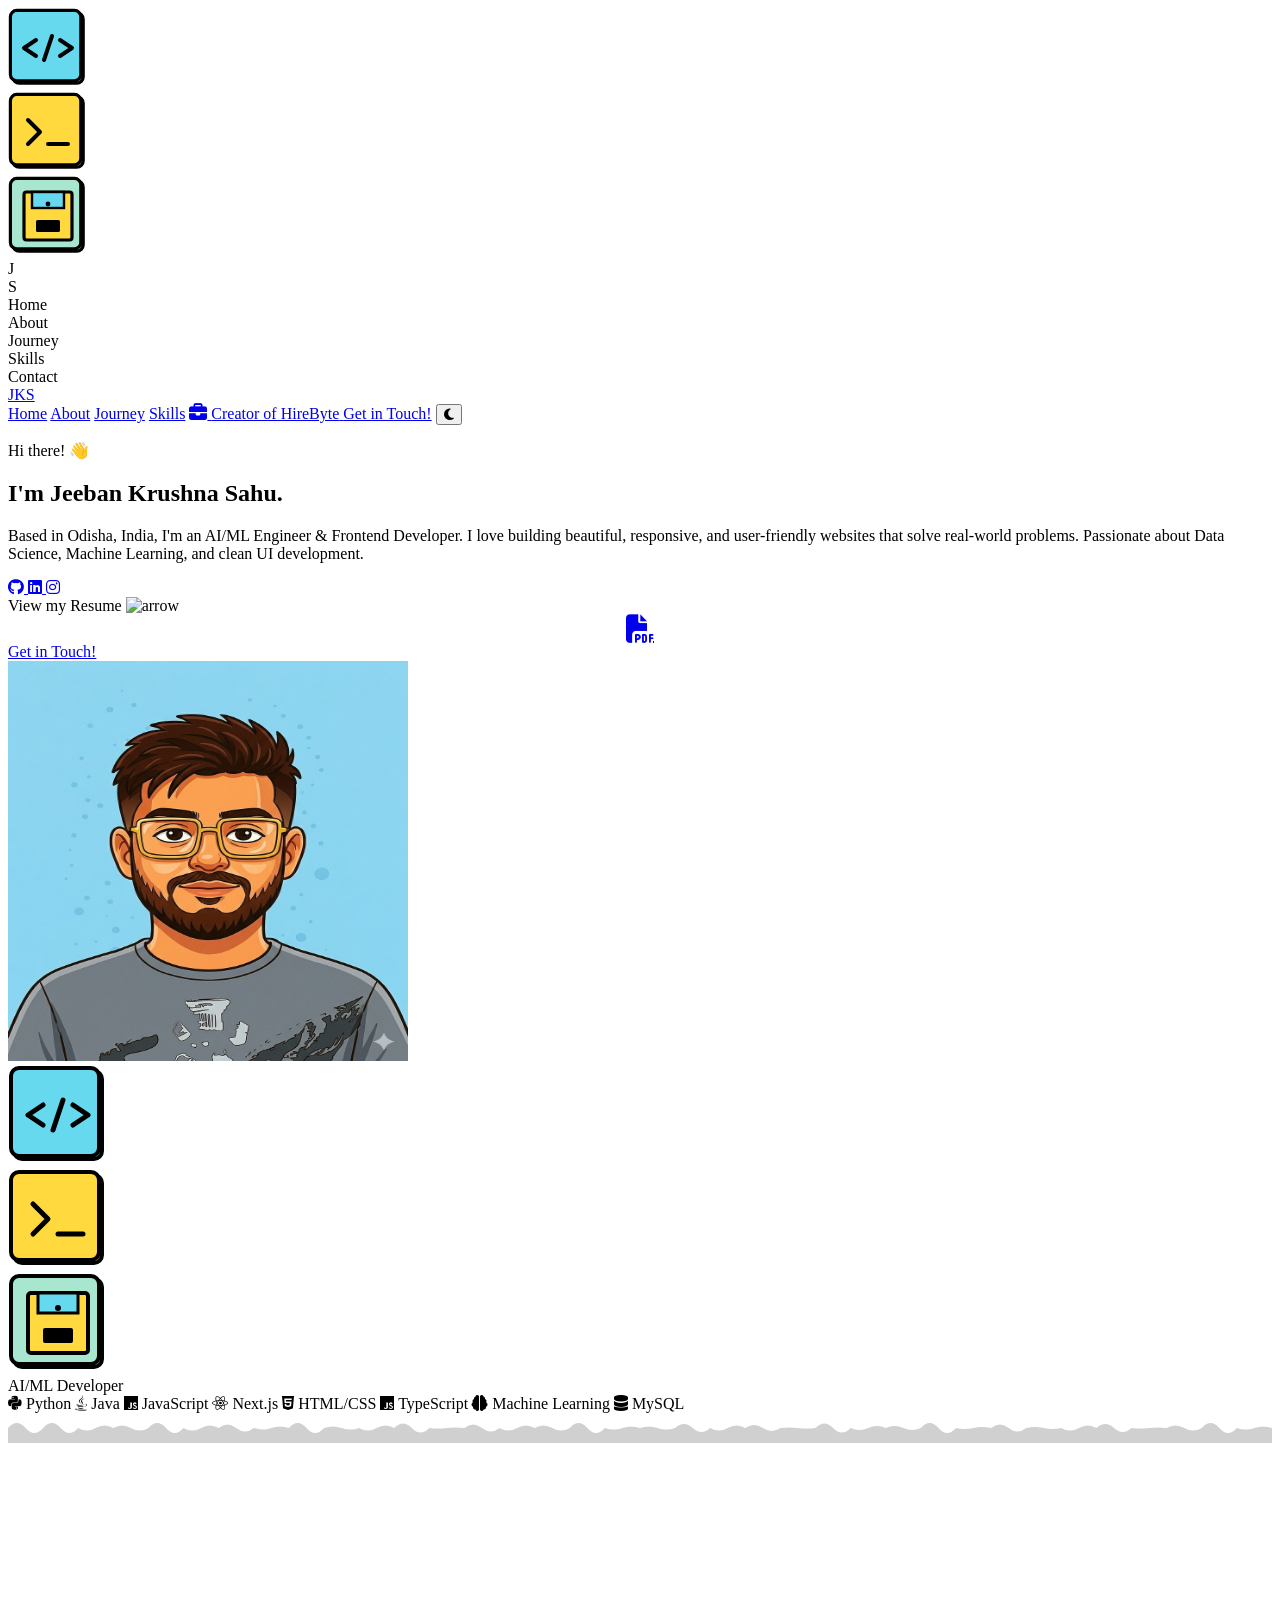
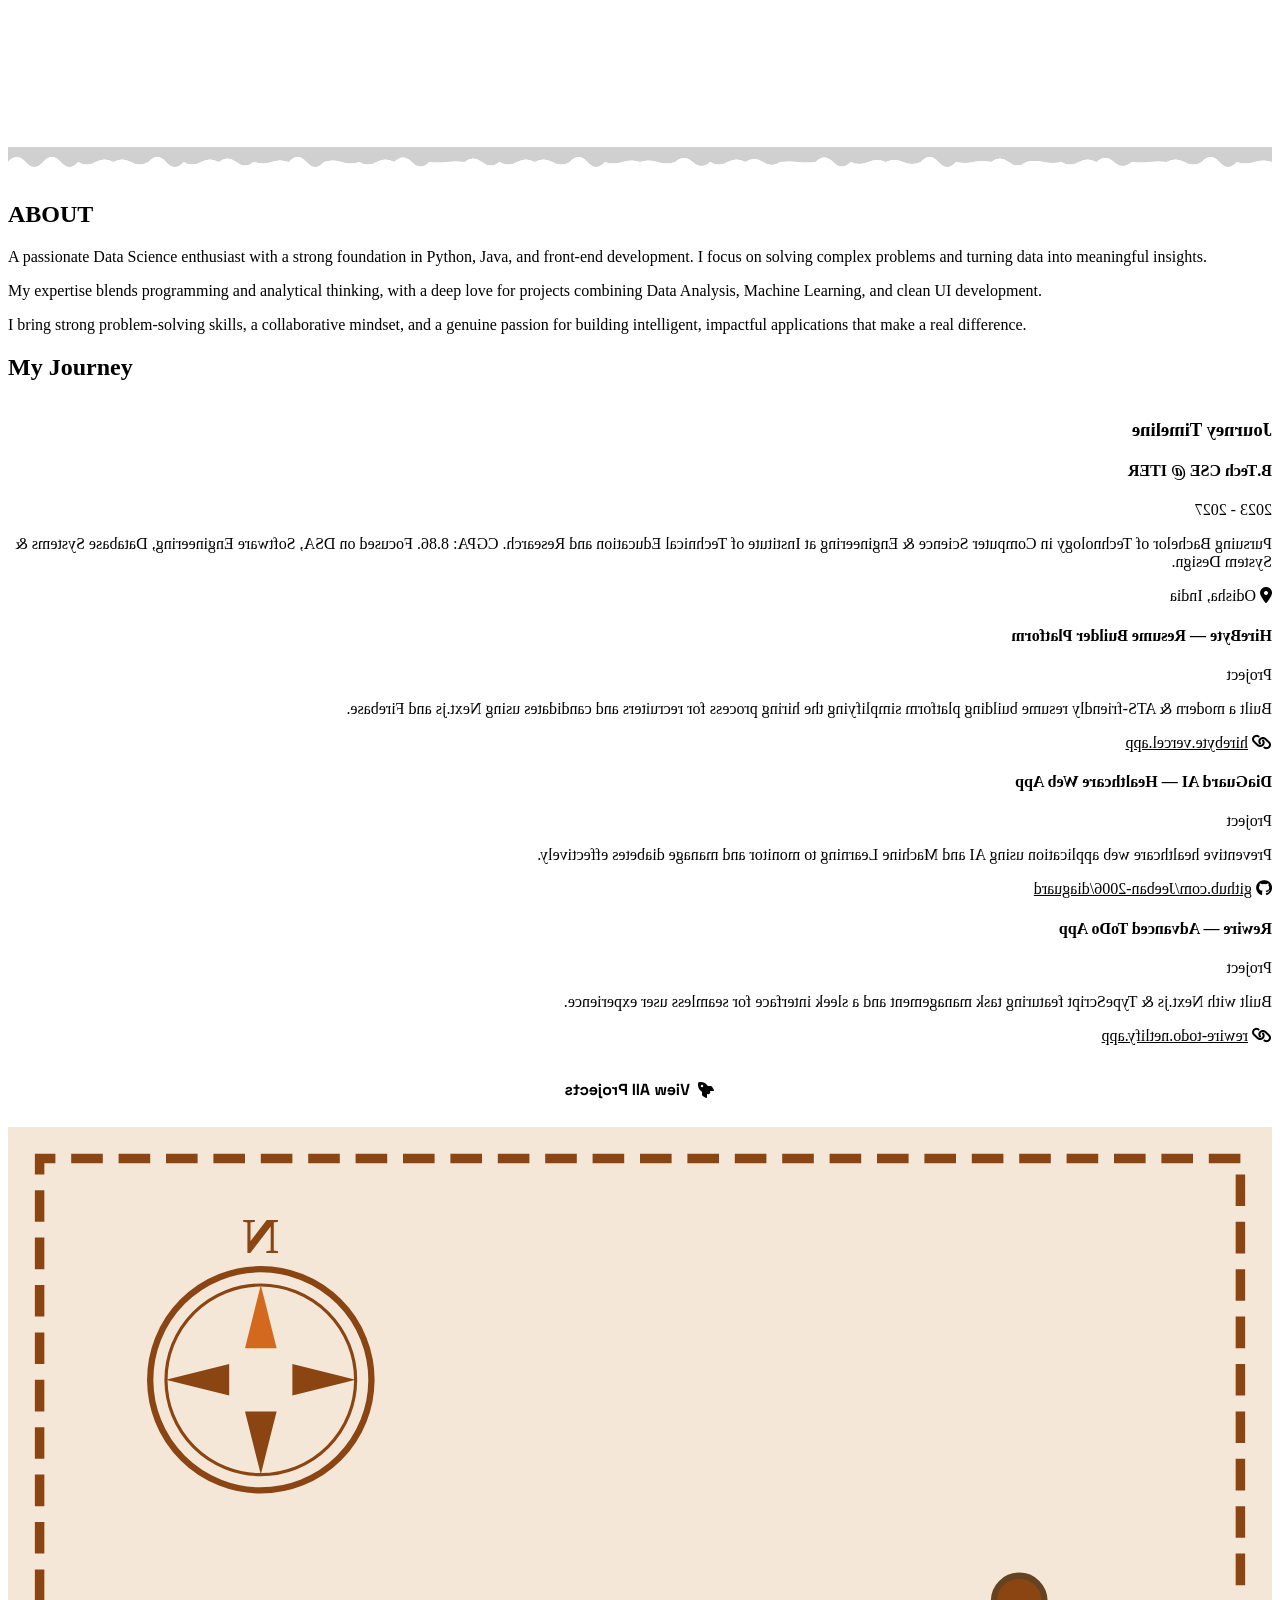
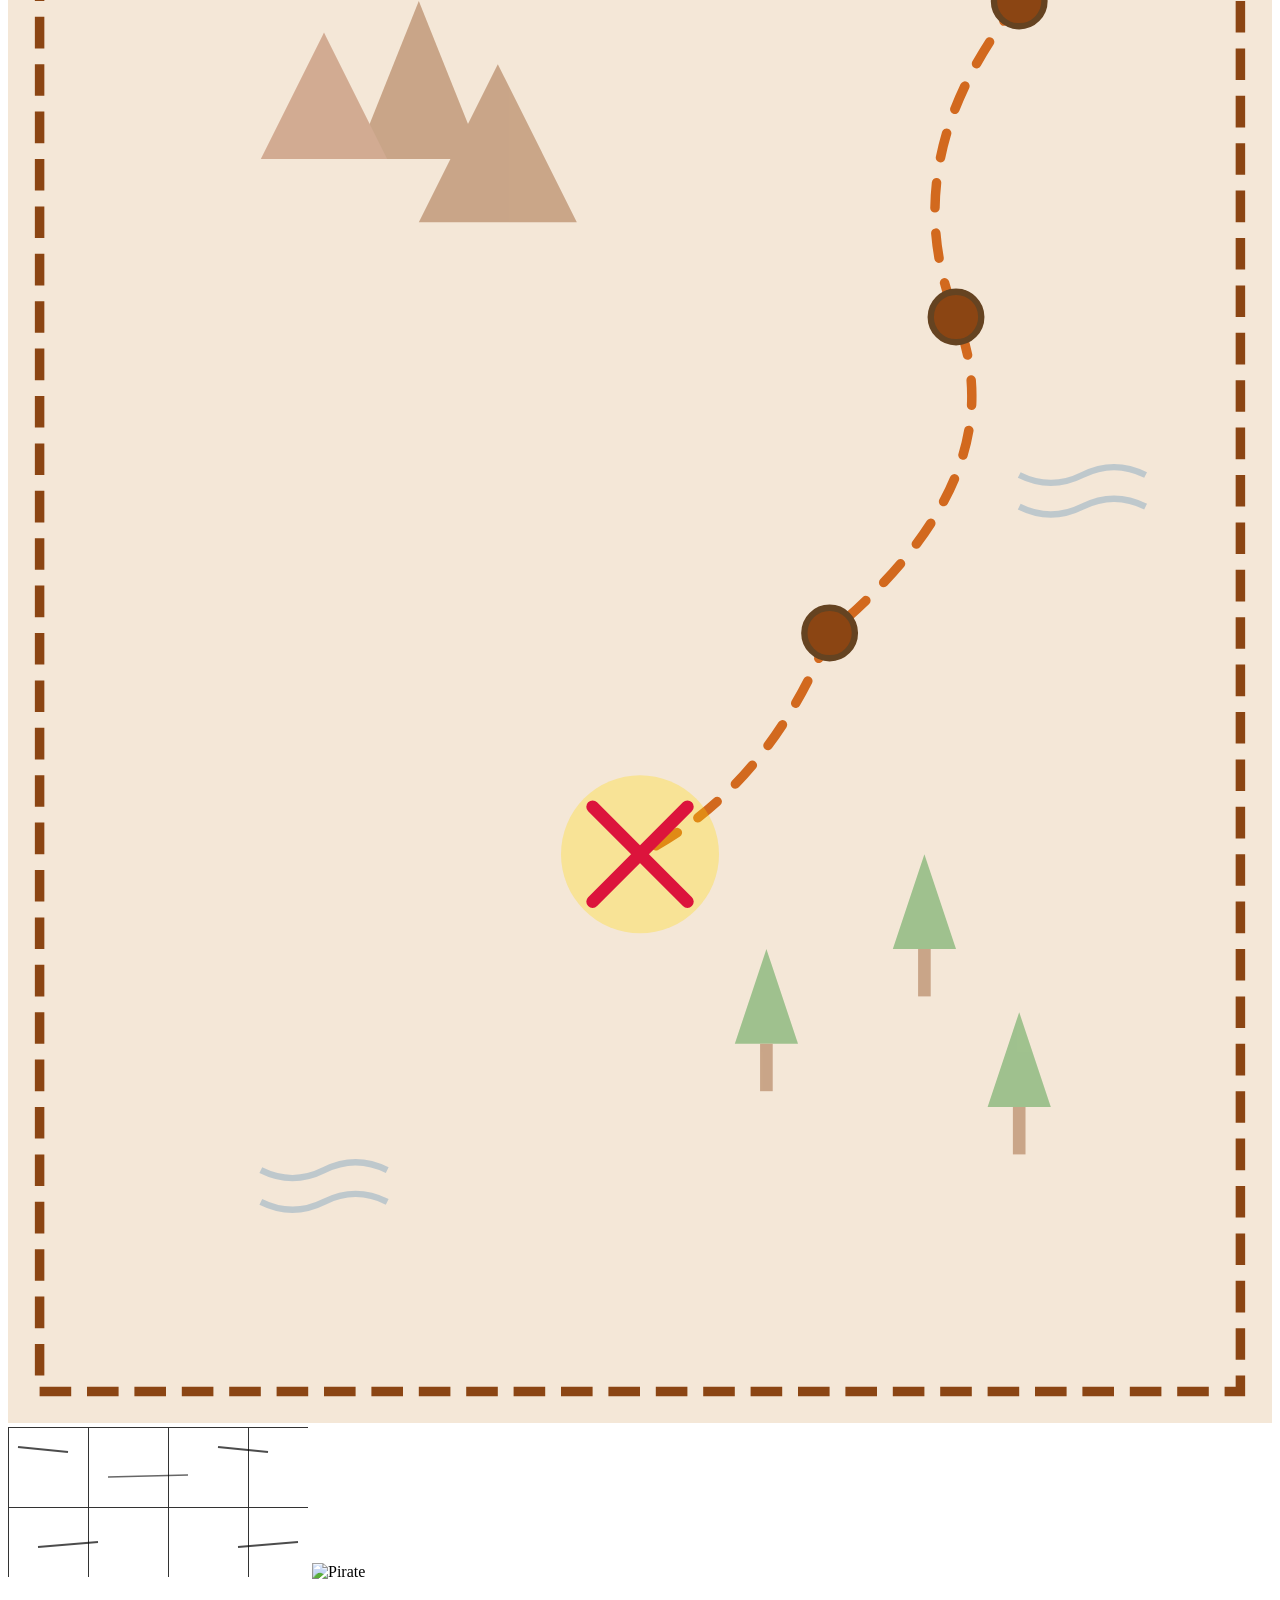
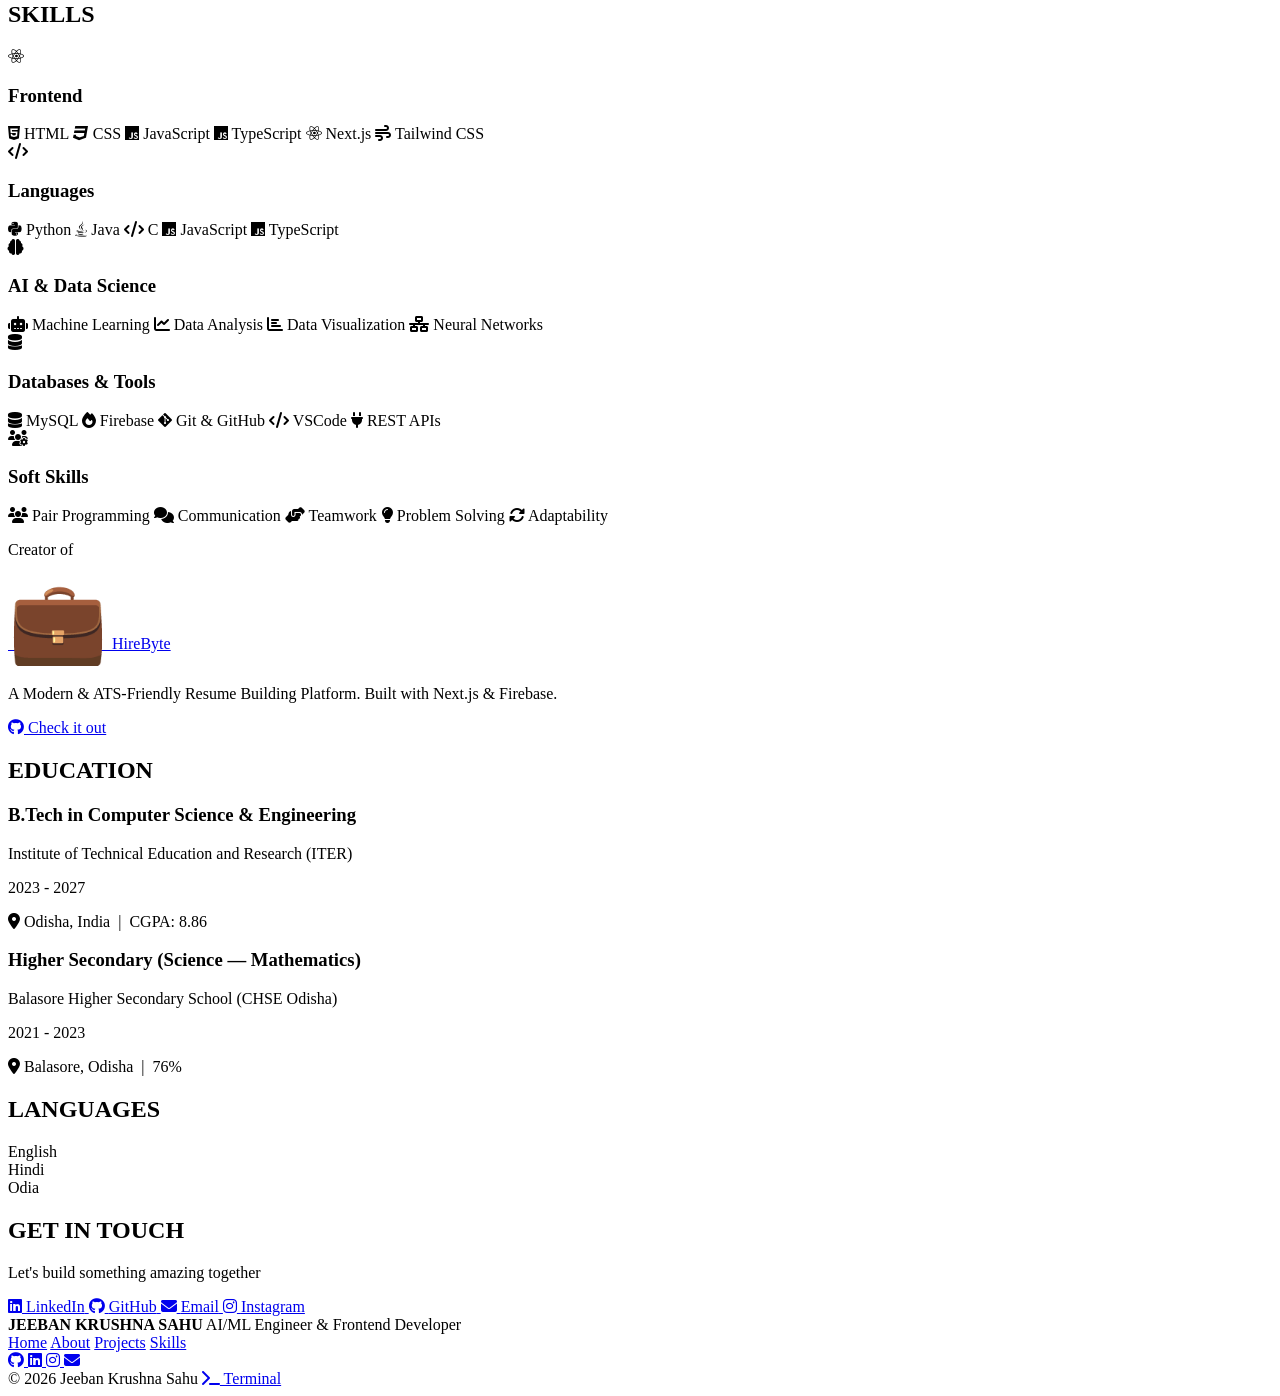
==== index.html @ 5cf39b63 "Update URLs to custom domain and create production-ready README" ====
<!DOCTYPE html>
<html lang="en">

<head>
    <meta charset="UTF-8">
    <meta name="viewport" content="width=device-width, initial-scale=1.0">

    <!-- Primary Meta Tags -->
    <title>Jeeban Krushna Sahu | AI/ML Engineer | Frontend Developer</title>
    <meta name="title" content="Jeeban Krushna Sahu | AI/ML Engineer | Frontend Developer">
    <meta name="description"
        content="Passionate AI/ML Engineer and Frontend Developer. Data Science enthusiast with expertise in Python, Java, Next.js, and Machine Learning. Building beautiful web apps and intelligent systems.">
    <meta name="keywords"
        content="Jeeban Krushna Sahu, AI Engineer, ML Engineer, Frontend Developer, Data Science, Python, Java, Next.js, Machine Learning, Web Developer, React, TypeScript">
    <meta name="author" content="Jeeban Krushna Sahu">
    <meta name="robots" content="index, follow">
    <meta name="language" content="English">

    <!-- Geo Tags -->
    <meta name="geo.region" content="IN-OD">
    <meta name="geo.placename" content="Odisha, India">
    <meta name="geo.position" content="20.9517;85.0985">

    <!-- Open Graph / Facebook -->
    <meta property="og:type" content="website">
    <meta property="og:url" content="https://jeebankrushnasahu.me">
    <meta property="og:site_name" content="Jeeban Krushna Sahu">
    <meta property="og:title" content="Jeeban Krushna Sahu | AI/ML Engineer">
    <meta property="og:description"
        content="Passionate AI/ML Engineer and Frontend Developer building beautiful web apps and intelligent systems.">
    <meta property="og:image" content="https://jeebankrushnasahu.me/image/social-cover.png">
    <meta property="og:image:width" content="1200">
    <meta property="og:image:height" content="630">
    <meta property="og:image:alt" content="Jeeban Krushna Sahu - AI/ML Engineer">
    <meta property="og:locale" content="en_US">

    <!-- Twitter -->
    <meta property="twitter:card" content="summary_large_image">
    <meta property="twitter:url" content="https://jeebankrushnasahu.me">
    <meta property="twitter:title" content="Jeeban Krushna Sahu | AI/ML Engineer">
    <meta property="twitter:description"
        content="Passionate AI/ML Engineer and Frontend Developer building beautiful web apps and intelligent systems.">
    <meta property="twitter:image" content="https://jeebankrushnasahu.me/image/social-cover.png">
    <meta property="twitter:image:alt" content="Jeeban Krushna Sahu - AI/ML Engineer">

    <!-- Canonical URL -->
    <link rel="canonical" href="https://jeebankrushnasahu.me">

    <!-- Favicon -->
    <link rel="icon" type="image/svg+xml" href="favicon.svg">

    <!-- Preconnect to external domains -->
    <link rel="preconnect" href="https://fonts.googleapis.com">
    <link rel="preconnect" href="https://fonts.gstatic.com" crossorigin>
    <link rel="preconnect" href="https://cdnjs.cloudflare.com">

    <!-- Preload critical resources -->
    <link rel="preload" href="neo-styles.css" as="style">
    <link rel="preload"
        href="https://fonts.googleapis.com/css2?family=Space+Grotesk:wght@400;600;700&family=Space+Mono:wght@400;700&family=Caveat:wght@400;700&display=swap"
        as="style">

    <!-- Stylesheets -->
    <link rel="stylesheet" href="neo-styles.css">
    <link rel="stylesheet" href="https://cdnjs.cloudflare.com/ajax/libs/font-awesome/6.4.0/css/all.min.css"
        media="print" onload="this.media='all'">
    <noscript>
        <link rel="stylesheet" href="https://cdnjs.cloudflare.com/ajax/libs/font-awesome/6.4.0/css/all.min.css">
    </noscript>
    <link
        href="https://fonts.googleapis.com/css2?family=Space+Grotesk:wght@400;600;700&family=Space+Mono:wght@400;700&family=Caveat:wght@400;700&display=swap"
        rel="stylesheet">
    <link rel="stylesheet" href="https://unpkg.com/leaflet@1.9.4/dist/leaflet.css">

    <!-- External JavaScript -->
    <script src="https://unpkg.com/leaflet@1.9.4/dist/leaflet.js"></script>

    <!-- Structured Data / JSON-LD -->
    <script type="application/ld+json">
    {
      "@context": "https://schema.org",
      "@type": "Person",
      "name": "Jeeban Krushna Sahu",
      "url": "https://jeebankrushnasahu.me",
      "jobTitle": "AI/ML Engineer & Frontend Developer",
      "alumniOf": {
        "@type": "EducationalOrganization",
        "name": "Institute of Technical Education and Research"
      },
      "address": {
        "@type": "PostalAddress",
        "addressLocality": "Odisha",
        "addressCountry": "India"
      },
      "email": "jeebankrushnasahu1@gmail.com",
      "knowsAbout": ["AI", "Machine Learning", "Data Science", "Python", "Java", "Next.js", "TypeScript", "Frontend Development", "Web Development"],
      "sameAs": [
        "https://github.com/Jeeban-2006",
        "https://linkedin.com/in/jeeban-krushna-sahu-004228301",
        "https://www.instagram.com/jenext.exe"
      ]
    }
    </script>
</head>

<body>
    <!-- Loading Screen -->
    <div class="loader-overlay">
        <div class="loader-shapes">
            <div class="loader-shape-svg loader-shape-1">
                <svg width="80" height="80" viewBox="0 0 100 100" fill="none" xmlns="http://www.w3.org/2000/svg">
                    <rect x="6" y="6" width="88" height="88" rx="8" fill="#66d9ef" stroke="#000" stroke-width="4" />
                    <rect x="3" y="3" width="88" height="88" rx="8" fill="#66d9ef" stroke="#000" stroke-width="4" />
                    <path d="M35 40 L20 50 L35 60" stroke="#000" stroke-width="5" stroke-linecap="round"
                        stroke-linejoin="round" />
                    <path d="M65 40 L80 50 L65 60" stroke="#000" stroke-width="5" stroke-linecap="round"
                        stroke-linejoin="round" />
                    <line x1="55" y1="35" x2="45" y2="65" stroke="#000" stroke-width="5" stroke-linecap="round" />
                </svg>
            </div>
            <div class="loader-shape-svg loader-shape-2">
                <svg width="80" height="80" viewBox="0 0 100 100" fill="none" xmlns="http://www.w3.org/2000/svg">
                    <rect x="6" y="6" width="88" height="88" rx="8" fill="#ffd93d" stroke="#000" stroke-width="4" />
                    <rect x="3" y="3" width="88" height="88" rx="8" fill="#ffd93d" stroke="#000" stroke-width="4" />
                    <path d="M25 35 L40 50 L25 65" stroke="#000" stroke-width="5" stroke-linecap="round"
                        stroke-linejoin="round" />
                    <line x1="50" y1="65" x2="75" y2="65" stroke="#000" stroke-width="5" stroke-linecap="round" />
                </svg>
            </div>
            <div class="loader-shape-svg loader-shape-3">
                <svg width="80" height="80" viewBox="0 0 100 100" fill="none" xmlns="http://www.w3.org/2000/svg">
                    <rect x="6" y="6" width="88" height="88" rx="8" fill="#a8e6cf" stroke="#000" stroke-width="4" />
                    <rect x="3" y="3" width="88" height="88" rx="8" fill="#a8e6cf" stroke="#000" stroke-width="4" />
                    <rect x="20" y="20" width="60" height="60" rx="3" fill="#ffd93d" stroke="#000" stroke-width="4" />
                    <rect x="30" y="20" width="40" height="20" fill="#66d9ef" stroke="#000" stroke-width="3" />
                    <rect x="35" y="55" width="30" height="15" rx="2" fill="#000" />
                    <circle cx="50" cy="35" r="3" fill="#000" />
                </svg>
            </div>
        </div>
        <div class="loader-wrapper">
            <div class="loader-letter">J</div>
            <div class="loader-letter">S</div>
        </div>
        <div class="loader-progress-bar">
            <div class="loader-progress-fill"></div>
        </div>
    </div>

    <div class="page-wrapper">
        <div class="progress-bar-container">
            <div class="progress-bar-fill"></div>
            <div class="progress-checkpoints">
                <div class="checkpoint" data-section="hero">
                    <div class="checkpoint-dot"></div>
                    <span class="checkpoint-label">Home</span>
                </div>
                <div class="checkpoint" data-section="about">
                    <div class="checkpoint-dot"></div>
                    <span class="checkpoint-label">About</span>
                </div>
                <div class="checkpoint" data-section="experience">
                    <div class="checkpoint-dot"></div>
                    <span class="checkpoint-label">Journey</span>
                </div>
                <div class="checkpoint" data-section="skills">
                    <div class="checkpoint-dot"></div>
                    <span class="checkpoint-label">Skills</span>
                </div>
                <div class="checkpoint" data-section="contact">
                    <div class="checkpoint-dot"></div>
                    <span class="checkpoint-label">Contact</span>
                </div>
            </div>
        </div>
        <nav class="navbar">
            <div class="nav-content">
                <a href="#" class="nav-brand">JKS</a>
                <div class="nav-right">
                    <a href="#hero" class="nav-link">Home</a>
                    <a href="#about" class="nav-link">About</a>
                    <a href="#experience" class="nav-link">Journey</a>
                    <a href="#skills" class="nav-link">Skills</a>
                    <a href="https://hirebyte.vercel.app/" target="_blank" class="nav-lazyfire"
                        title="HireByte - My Project">
                        <i class="fas fa-briefcase" style="font-size:18px"></i>
                        <span class="nav-lazyfire-text">Creator of HireByte</span>
                    </a>
                    <a href="#contact" class="nav-cta">Get in Touch!</a>
                    <button id="theme-toggle" class="theme-toggle-nav" aria-label="Toggle theme">
                        <i class="fas fa-moon"></i>
                    </button>
                </div>
            </div>
        </nav>

        <section class="hero" id="hero">
            <div class="hero-content">
                <div class="hero-left">
                    <p class="hero-greeting" id="hero-greeting">Hi there! 👋</p>
                    <h1 class="hero-name">I'm Jeeban Krushna Sahu.</h1>
                    <p class="hero-description">
                        Based in Odisha, India, I'm an AI/ML Engineer &amp; Frontend Developer. I love building
                        beautiful, responsive, and user-friendly websites that solve real-world problems. Passionate
                        about Data Science, Machine Learning, and clean UI development.
                    </p>
                    <div class="hero-social">
                        <a href="https://github.com/Jeeban-2006" target="_blank" class="social-btn">
                            <i class="fab fa-github"></i>
                        </a>
                        <a href="https://linkedin.com/in/jeeban-krushna-sahu-004228301" target="_blank"
                            class="social-btn">
                            <i class="fab fa-linkedin"></i>
                        </a>
                        <a href="https://www.instagram.com/jenext.exe" target="_blank" class="social-btn">
                            <i class="fab fa-instagram"></i>
                        </a>
                    </div>
                    <div class="hero-cta-container">
                        <div class="coffee-cta-wrapper">
                            <div class="coffee-arrow">
                                <span class="coffee-arrow-text">View my Resume</span>
                                <img src="image/arrow.png" alt="arrow" class="coffee-arrow-img" width="140"
                                    height="140">
                            </div>
                            <a href="resume.pdf" target="_blank" class="btn-coffee"
                                style="font-size:28px;display:flex;align-items:center;justify-content:center;">
                                <i class="fas fa-file-pdf"></i>
                            </a>
                        </div>
                        <a href="#contact" class="btn-cta">Get in Touch!</a>
                    </div>
                </div>
                <div class="hero-right">
                    <div class="hero-image-wrapper">
                        <div class="tape-sticker"></div>
                        <img src="image/Jeeban.png" alt="Jeeban Krushna Sahu" class="hero-photo" width="400"
                            height="400" fetchpriority="high">
                        <div class="deco-code">
                            <svg width="100" height="100" viewBox="0 0 100 100" fill="none"
                                xmlns="http://www.w3.org/2000/svg">
                                <rect x="6" y="6" width="88" height="88" rx="8" fill="#66d9ef" stroke="#000"
                                    stroke-width="4" />
                                <rect x="3" y="3" width="88" height="88" rx="8" fill="#66d9ef" stroke="#000"
                                    stroke-width="4" />
                                <path d="M35 40 L20 50 L35 60" stroke="#000" stroke-width="5" stroke-linecap="round"
                                    stroke-linejoin="round" />
                                <path d="M65 40 L80 50 L65 60" stroke="#000" stroke-width="5" stroke-linecap="round"
                                    stroke-linejoin="round" />
                                <line x1="55" y1="35" x2="45" y2="65" stroke="#000" stroke-width="5"
                                    stroke-linecap="round" />
                            </svg>
                        </div>
                        <div class="deco-terminal">
                            <svg width="100" height="100" viewBox="0 0 100 100" fill="none"
                                xmlns="http://www.w3.org/2000/svg">
                                <rect x="6" y="6" width="88" height="88" rx="8" fill="#ffd93d" stroke="#000"
                                    stroke-width="4" />
                                <rect x="3" y="3" width="88" height="88" rx="8" fill="#ffd93d" stroke="#000"
                                    stroke-width="4" />
                                <path d="M25 35 L40 50 L25 65" stroke="#000" stroke-width="5" stroke-linecap="round"
                                    stroke-linejoin="round" />
                                <line x1="50" y1="65" x2="75" y2="65" stroke="#000" stroke-width="5"
                                    stroke-linecap="round" />
                            </svg>
                        </div>
                        <div class="deco-floppy">
                            <svg width="100" height="100" viewBox="0 0 100 100" fill="none"
                                xmlns="http://www.w3.org/2000/svg">
                                <rect x="6" y="6" width="88" height="88" rx="8" fill="#a8e6cf" stroke="#000"
                                    stroke-width="4" />
                                <rect x="3" y="3" width="88" height="88" rx="8" fill="#a8e6cf" stroke="#000"
                                    stroke-width="4" />
                                <rect x="20" y="20" width="60" height="60" rx="3" fill="#ffd93d" stroke="#000"
                                    stroke-width="4" />
                                <rect x="30" y="20" width="40" height="20" fill="#66d9ef" stroke="#000"
                                    stroke-width="3" />
                                <rect x="35" y="55" width="30" height="15" rx="2" fill="#000" />
                                <circle cx="50" cy="35" r="3" fill="#000" />
                            </svg>
                        </div>
                        <div class="deco-label">AI/ML Developer</div>
                    </div>
                </div>
            </div>
            <div class="tech-badges">
                <span class="tech-badge"><i class="fab fa-python"></i> Python</span>
                <span class="tech-badge"><i class="fab fa-java"></i> Java</span>
                <span class="tech-badge"><i class="fab fa-js"></i> JavaScript</span>
                <span class="tech-badge"><i class="fab fa-react"></i> Next.js</span>
                <span class="tech-badge"><i class="fab fa-html5"></i> HTML/CSS</span>
                <span class="tech-badge"><i class="fab fa-js"></i> TypeScript</span>
                <span class="tech-badge"><i class="fas fa-brain"></i> Machine Learning</span>
                <span class="tech-badge"><i class="fas fa-database"></i> MySQL</span>
            </div>
        </section>

        <div class="paper-tear paper-tear-top">
            <svg width="100%" height="30" viewBox="0 0 1440 30" preserveAspectRatio="none"
                xmlns="http://www.w3.org/2000/svg">
                <path
                    d="M0,0 L0,15 Q10,5 20,15 T40,15 Q50,5 60,15 T80,15 Q90,20 100,15 T120,15 Q130,10 140,15 T160,15 Q170,5 180,15 T200,15 Q210,20 220,15 T240,15 Q250,8 260,15 T280,15 Q290,18 300,15 T320,15 Q330,5 340,15 T360,15 Q370,12 380,15 T400,15 Q410,20 420,15 T440,15 Q450,6 460,15 T480,15 Q490,16 500,15 T520,15 Q530,8 540,15 T560,15 Q570,20 580,15 T600,15 Q610,10 620,15 T640,15 Q650,5 660,15 T680,15 Q690,18 700,15 T720,15 Q730,12 740,15 T760,15 Q770,7 780,15 T800,15 Q810,20 820,15 T840,15 Q850,9 860,15 T880,15 Q890,14 900,15 T920,15 Q930,6 940,15 T960,15 Q970,19 980,15 T1000,15 Q1010,11 1020,15 T1040,15 Q1050,5 1060,15 T1080,15 Q1090,17 1100,15 T1120,15 Q1130,8 1140,15 T1160,15 Q1170,13 1180,15 T1200,15 Q1210,20 1220,15 T1240,15 Q1250,7 1260,15 T1280,15 Q1290,16 1300,15 T1320,15 Q1330,10 1340,15 T1360,15 Q1370,5 1380,15 T1400,15 Q1410,18 1420,15 T1440,15 L1440,0 Z"
                    fill="#ffffff" stroke="none" />
                <path
                    d="M0,30 L0,15 Q10,5 20,15 T40,15 Q50,5 60,15 T80,15 Q90,20 100,15 T120,15 Q130,10 140,15 T160,15 Q170,5 180,15 T200,15 Q210,20 220,15 T240,15 Q250,8 260,15 T280,15 Q290,18 300,15 T320,15 Q330,5 340,15 T360,15 Q370,12 380,15 T400,15 Q410,20 420,15 T440,15 Q450,6 460,15 T480,15 Q490,16 500,15 T520,15 Q530,8 540,15 T560,15 Q570,20 580,15 T600,15 Q610,10 620,15 T640,15 Q650,5 660,15 T680,15 Q690,18 700,15 T720,15 Q730,12 740,15 T760,15 Q770,7 780,15 T800,15 Q810,20 820,15 T840,15 Q850,9 860,15 T880,15 Q890,14 900,15 T920,15 Q930,6 940,15 T960,15 Q970,19 980,15 T1000,15 Q1010,11 1020,15 T1040,15 Q1050,5 1060,15 T1080,15 Q1090,17 1100,15 T1120,15 Q1130,8 1140,15 T1160,15 Q1170,13 1180,15 T1200,15 Q1210,20 1220,15 T1240,15 Q1250,7 1260,15 T1280,15 Q1290,16 1300,15 T1320,15 Q1330,10 1340,15 T1360,15 Q1370,5 1380,15 T1400,15 Q1410,18 1420,15 T1440,15 L1440,30 Z"
                    fill="#d0d0d0" stroke="none" />
                <path
                    d="M0,15 Q10,5 20,15 T40,15 Q50,5 60,15 T80,15 Q90,20 100,15 T120,15 Q130,10 140,15 T160,15 Q170,5 180,15 T200,15 Q210,20 220,15 T240,15 Q250,8 260,15 T280,15 Q290,18 300,15 T320,15 Q330,5 340,15 T360,15 Q370,12 380,15 T400,15 Q410,20 420,15 T440,15 Q450,6 460,15 T480,15 Q490,16 500,15 T520,15 Q530,8 540,15 T560,15 Q570,20 580,15 T600,15 Q610,10 620,15 T640,15 Q650,5 660,15 T680,15 Q690,18 700,15 T720,15 Q730,12 740,15 T760,15 Q770,7 780,15 T800,15 Q810,20 820,15 T840,15 Q850,9 860,15 T880,15 Q890,14 900,15 T920,15 Q930,6 940,15 T960,15 Q970,19 980,15 T1000,15 Q1010,11 1020,15 T1040,15 Q1050,5 1060,15 T1080,15 Q1090,17 1100,15 T1120,15 Q1130,8 1140,15 T1160,15 Q1170,13 1180,15 T1200,15 Q1210,20 1220,15 T1240,15 Q1250,7 1260,15 T1280,15 Q1290,16 1300,15 T1320,15 Q1330,10 1340,15 T1360,15 Q1370,5 1380,15 T1400,15 Q1410,18 1420,15 T1440,15"
                    fill="none" stroke="var(--border)" stroke-width="2.5" stroke-linecap="round"
                    stroke-linejoin="round" />
            </svg>
        </div>

        <div class="page-gap"></div>

        <div class="paper-tear paper-tear-bottom">
            <svg width="100%" height="30" viewBox="0 0 1440 30" preserveAspectRatio="none"
                xmlns="http://www.w3.org/2000/svg">
                <path
                    d="M0,0 L0,15 Q10,5 20,15 T40,15 Q50,5 60,15 T80,15 Q90,20 100,15 T120,15 Q130,10 140,15 T160,15 Q170,5 180,15 T200,15 Q210,20 220,15 T240,15 Q250,8 260,15 T280,15 Q290,18 300,15 T320,15 Q330,5 340,15 T360,15 Q370,12 380,15 T400,15 Q410,20 420,15 T440,15 Q450,6 460,15 T480,15 Q490,16 500,15 T520,15 Q530,8 540,15 T560,15 Q570,20 580,15 T600,15 Q610,10 620,15 T640,15 Q650,5 660,15 T680,15 Q690,18 700,15 T720,15 Q730,12 740,15 T760,15 Q770,7 780,15 T800,15 Q810,20 820,15 T840,15 Q850,9 860,15 T880,15 Q890,14 900,15 T920,15 Q930,6 940,15 T960,15 Q970,19 980,15 T1000,15 Q1010,11 1020,15 T1040,15 Q1050,5 1060,15 T1080,15 Q1090,17 1100,15 T1120,15 Q1130,8 1140,15 T1160,15 Q1170,13 1180,15 T1200,15 Q1210,20 1220,15 T1240,15 Q1250,7 1260,15 T1280,15 Q1290,16 1300,15 T1320,15 Q1330,10 1340,15 T1360,15 Q1370,5 1380,15 T1400,15 Q1410,18 1420,15 T1440,15 L1440,0 Z"
                    fill="#d0d0d0" stroke="none" />
                <path
                    d="M0,30 L0,15 Q10,5 20,15 T40,15 Q50,5 60,15 T80,15 Q90,20 100,15 T120,15 Q130,10 140,15 T160,15 Q170,5 180,15 T200,15 Q210,20 220,15 T240,15 Q250,8 260,15 T280,15 Q290,18 300,15 T320,15 Q330,5 340,15 T360,15 Q370,12 380,15 T400,15 Q410,20 420,15 T440,15 Q450,6 460,15 T480,15 Q490,16 500,15 T520,15 Q530,8 540,15 T560,15 Q570,20 580,15 T600,15 Q610,10 620,15 T640,15 Q650,5 660,15 T680,15 Q690,18 700,15 T720,15 Q730,12 740,15 T760,15 Q770,7 780,15 T800,15 Q810,20 820,15 T840,15 Q850,9 860,15 T880,15 Q890,14 900,15 T920,15 Q930,6 940,15 T960,15 Q970,19 980,15 T1000,15 Q1010,11 1020,15 T1040,15 Q1050,5 1060,15 T1080,15 Q1090,17 1100,15 T1120,15 Q1130,8 1140,15 T1160,15 Q1170,13 1180,15 T1200,15 Q1210,20 1220,15 T1240,15 Q1250,7 1260,15 T1280,15 Q1290,16 1300,15 T1320,15 Q1330,10 1340,15 T1360,15 Q1370,5 1380,15 T1400,15 Q1410,18 1420,15 T1440,15 L1440,30 Z"
                    fill="#ffffff" stroke="none" />
                <path
                    d="M0,15 Q10,5 20,15 T40,15 Q50,5 60,15 T80,15 Q90,20 100,15 T120,15 Q130,10 140,15 T160,15 Q170,5 180,15 T200,15 Q210,20 220,15 T240,15 Q250,8 260,15 T280,15 Q290,18 300,15 T320,15 Q330,5 340,15 T360,15 Q370,12 380,15 T400,15 Q410,20 420,15 T440,15 Q450,6 460,15 T480,15 Q490,16 500,15 T520,15 Q530,8 540,15 T560,15 Q570,20 580,15 T600,15 Q610,10 620,15 T640,15 Q650,5 660,15 T680,15 Q690,18 700,15 T720,15 Q730,12 740,15 T760,15 Q770,7 780,15 T800,15 Q810,20 820,15 T840,15 Q850,9 860,15 T880,15 Q890,14 900,15 T920,15 Q930,6 940,15 T960,15 Q970,19 980,15 T1000,15 Q1010,11 1020,15 T1040,15 Q1050,5 1060,15 T1080,15 Q1090,17 1100,15 T1120,15 Q1130,8 1140,15 T1160,15 Q1170,13 1180,15 T1200,15 Q1210,20 1220,15 T1240,15 Q1250,7 1260,15 T1280,15 Q1290,16 1300,15 T1320,15 Q1330,10 1340,15 T1360,15 Q1370,5 1380,15 T1400,15 Q1410,18 1420,15 T1440,15"
                    fill="none" stroke="var(--border)" stroke-width="2.5" stroke-linecap="round"
                    stroke-linejoin="round" />
            </svg>
        </div>

        <div class="tear-tape-sticker"></div>

        <div class="container">

            <section class="section" id="about">
                <h2 class="section-title">ABOUT</h2>
                <div class="card">
                    <p class="text">
                        A passionate <span class="highlight highlight-yellow">Data Science enthusiast</span> with a
                        strong foundation in
                        <span class="highlight highlight-pink">Python, Java, and front-end development</span>.
                        I focus on solving complex problems and turning data into <span
                            class="highlight highlight-cyan">meaningful insights</span>.
                    </p>
                    <p class="text">
                        My expertise blends <span class="highlight highlight-green">programming and analytical
                            thinking</span>, with a deep love for projects
                        combining <span class="highlight highlight-yellow">Data Analysis, Machine Learning</span>, and
                        clean UI development.
                    </p>
                    <p class="text">
                        I bring strong <span class="highlight highlight-cyan">problem-solving skills</span>, a <span
                            class="highlight highlight-pink">collaborative mindset</span>, and a genuine passion for
                        building <span class="highlight highlight-green">intelligent, impactful applications</span> that
                        make a real difference.
                    </p>
                </div>
            </section>

            <section class="section journey-section" id="experience">
                <h2 class="section-title-center">My Journey</h2>
                <div class="journey-container">
                    <div class="journey-timeline">
                        <h3 class="timeline-header">Journey Timeline</h3>
                        <div class="timeline-list">
                            <div class="timeline-item-flat" id="exp-1" data-country="Bhubaneswar">
                                <div class="timeline-dot"></div>
                                <div class="timeline-content-flat">
                                    <h4 class="timeline-title">B.Tech CSE @ ITER</h4>
                                    <p class="timeline-date">2023 - 2027</p>
                                    <p class="timeline-description">
                                        Pursuing Bachelor of Technology in Computer Science &amp; Engineering at
                                        Institute of Technical Education and Research. CGPA: 8.86. Focused on DSA,
                                        Software Engineering, Database Systems &amp; System Design.
                                    </p>
                                    <p class="timeline-location"><i class="fas fa-map-marker-alt"></i> Odisha, India</p>
                                </div>
                            </div>
                            <div class="timeline-item-flat" id="exp-2" data-country="Bhubaneswar">
                                <div class="timeline-dot"></div>
                                <div class="timeline-content-flat">
                                    <h4 class="timeline-title">HireByte — Resume Builder Platform</h4>
                                    <p class="timeline-date">Project</p>
                                    <p class="timeline-description">
                                        Built a modern &amp; ATS-friendly resume building platform simplifying the
                                        hiring process for recruiters and candidates using Next.js and Firebase.
                                    </p>
                                    <p class="timeline-location"><i class="fas fa-link"></i> <a
                                            href="https://hirebyte.vercel.app/" target="_blank"
                                            style="color:inherit">hirebyte.vercel.app</a></p>
                                </div>
                            </div>
                            <div class="timeline-item-flat" id="exp-3" data-country="Bhubaneswar">
                                <div class="timeline-dot"></div>
                                <div class="timeline-content-flat">
                                    <h4 class="timeline-title">DiaGuard AI — Healthcare Web App</h4>
                                    <p class="timeline-date">Project</p>
                                    <p class="timeline-description">
                                        Preventive healthcare web application using AI and Machine Learning to monitor
                                        and manage diabetes effectively.
                                    </p>
                                    <p class="timeline-location"><i class="fab fa-github"></i> <a
                                            href="https://github.com/Jeeban-2006/diaguard" target="_blank"
                                            style="color:inherit">github.com/Jeeban-2006/diaguard</a></p>
                                </div>
                            </div>
                            <div class="timeline-item-flat" id="exp-4" data-country="Bhubaneswar">
                                <div class="timeline-dot"></div>
                                <div class="timeline-content-flat">
                                    <h4 class="timeline-title">Rewire — Advanced ToDo App</h4>
                                    <p class="timeline-date">Project</p>
                                    <p class="timeline-description">
                                        Built with Next.js &amp; TypeScript featuring task management and a sleek
                                        interface for seamless user experience.
                                    </p>
                                    <p class="timeline-location"><i class="fas fa-link"></i> <a
                                            href="https://rewire-todo.netlify.app/" target="_blank"
                                            style="color:inherit">rewire-todo.netlify.app</a></p>
                                </div>
                            </div>
                        </div>
                        <div style="text-align:center; margin-top: 1.5rem; padding: 0 1rem 1rem;">
                            <a href="projects.html"
                                style="display:inline-flex;align-items:center;gap:0.5rem;padding:0.65rem 1.4rem;background:var(--yellow);border:3px solid var(--border);box-shadow:5px 5px 0 var(--border);font-weight:700;font-size:1rem;color:var(--text);text-decoration:none;transition:all 0.2s ease;font-family:'Space Grotesk',sans-serif;"
                                onmouseover="this.style.transform='translate(5px,5px)';this.style.boxShadow='0 0 0 var(--border)'"
                                onmouseout="this.style.transform='';this.style.boxShadow='5px 5px 0 var(--border)'">
                                <i class="fas fa-rocket"></i> View All Projects
                            </a>
                        </div>
                    </div>
                    <div class="journey-timeline-back">
                        <svg class="treasure-map-svg" viewBox="0 0 400 600" xmlns="http://www.w3.org/2000/svg">
                            <!-- Aged paper background -->
                            <rect width="400" height="600" fill="#f4e7d7" />

                            <!-- Compass Rose -->
                            <g transform="translate(320, 80)">
                                <circle cx="0" cy="0" r="35" fill="none" stroke="#8B4513" stroke-width="2" />
                                <circle cx="0" cy="0" r="30" fill="none" stroke="#8B4513" stroke-width="1" />
                                <!-- N -->
                                <polygon points="0,-30 5,-10 -5,-10" fill="#D2691E" />
                                <!-- S -->
                                <polygon points="0,30 5,10 -5,10" fill="#8B4513" />
                                <!-- E -->
                                <polygon points="30,0 10,5 10,-5" fill="#8B4513" />
                                <!-- W -->
                                <polygon points="-30,0 -10,5 -10,-5" fill="#8B4513" />
                                <text x="0" y="-40" text-anchor="middle" font-size="16" font-weight="bold"
                                    fill="#8B4513">N</text>
                            </g>

                            <!-- Dotted path route -->
                            <path d="M 80,150 Q 120,200 100,250 T 140,350 Q 160,400 200,420" stroke="#D2691E"
                                stroke-width="3" fill="none" stroke-dasharray="8,8" stroke-linecap="round" />

                            <!-- Location markers -->
                            <circle cx="80" cy="150" r="8" fill="#8B4513" stroke="#654321" stroke-width="2" />
                            <circle cx="100" cy="250" r="8" fill="#8B4513" stroke="#654321" stroke-width="2" />
                            <circle cx="140" cy="350" r="8" fill="#8B4513" stroke="#654321" stroke-width="2" />

                            <!-- X marks the spot -->
                            <g transform="translate(200, 420)">
                                <circle cx="0" cy="0" r="25" fill="#FFD700" opacity="0.3" />
                                <line x1="-15" y1="-15" x2="15" y2="15" stroke="#DC143C" stroke-width="4"
                                    stroke-linecap="round" />
                                <line x1="15" y1="-15" x2="-15" y2="15" stroke="#DC143C" stroke-width="4"
                                    stroke-linecap="round" />
                            </g>

                            <!-- Mountains -->
                            <g opacity="0.4">
                                <polygon points="250,200 270,150 290,200" fill="#8B4513" />
                                <polygon points="280,200 300,160 320,200" fill="#A0522D" />
                                <polygon points="220,220 245,170 270,220" fill="#8B4513" />
                            </g>

                            <!-- Trees -->
                            <g opacity="0.4">
                                <polygon points="100,450 110,420 120,450" fill="#228B22" />
                                <rect x="108" y="450" width="4" height="15" fill="#8B4513" />
                                <polygon points="150,480 160,450 170,480" fill="#228B22" />
                                <rect x="158" y="480" width="4" height="15" fill="#8B4513" />
                                <polygon points="70,500 80,470 90,500" fill="#228B22" />
                                <rect x="78" y="500" width="4" height="15" fill="#8B4513" />
                            </g>

                            <!-- Waves/Water -->
                            <g opacity="0.3">
                                <path d="M 40,300 Q 50,295 60,300 T 80,300" stroke="#4682B4" stroke-width="2"
                                    fill="none" />
                                <path d="M 40,310 Q 50,305 60,310 T 80,310" stroke="#4682B4" stroke-width="2"
                                    fill="none" />
                                <path d="M 280,520 Q 290,515 300,520 T 320,520" stroke="#4682B4" stroke-width="2"
                                    fill="none" />
                                <path d="M 280,530 Q 290,525 300,530 T 320,530" stroke="#4682B4" stroke-width="2"
                                    fill="none" />
                            </g>

                            <!-- Decorative border -->
                            <rect x="10" y="10" width="380" height="580" fill="none" stroke="#8B4513" stroke-width="3"
                                stroke-dasharray="10,5" />
                        </svg>
                    </div>
                    <div class="journey-map-container">
                        <div id="journey-map"></div>
                        <svg class="map-overlay-lines" xmlns="http://www.w3.org/2000/svg">
                            <defs>
                                <pattern id="grid" width="80" height="80" patternUnits="userSpaceOnUse">
                                    <path d="M 80 0 L 0 0 0 80" fill="none" stroke="#000" stroke-width="2"
                                        opacity="0.8" />
                                </pattern>
                                <pattern id="scratches" width="200" height="200" patternUnits="userSpaceOnUse">
                                    <line x1="10" y1="20" x2="60" y2="25" stroke="#000" stroke-width="2"
                                        opacity="0.7" />
                                    <line x1="100" y1="50" x2="180" y2="48" stroke="#000" stroke-width="1.5"
                                        opacity="0.6" />
                                    <line x1="30" y1="120" x2="90" y2="115" stroke="#000" stroke-width="2"
                                        opacity="0.7" />
                                    <line x1="140" y1="160" x2="195" y2="165" stroke="#000" stroke-width="1.5"
                                        opacity="0.6" />
                                    <line x1="5" y1="180" x2="45" y2="175" stroke="#000" stroke-width="1.5"
                                        opacity="0.6" />
                                </pattern>
                            </defs>
                            <rect width="100%" height="100%" fill="url(#grid)" />
                            <rect width="100%" height="100%" fill="url(#scratches)" />
                        </svg>
                        <img src="image/pirat.png" alt="Pirate" class="map-pirate-overlay" width="200" height="200"
                            loading="lazy">
                    </div>
                </div>
            </section>

            <section class="section" id="skills">
                <h2 class="section-title">SKILLS</h2>

                <div class="skills-grid-modern">
                    <div class="skill-box">
                        <div class="skill-box-header">
                            <i class="fab fa-react skill-icon-large"></i>
                            <h3 class="skill-box-title">Frontend</h3>
                        </div>
                        <div class="tech-tags">
                            <span class="tag"><i class="fab fa-html5"></i> HTML</span>
                            <span class="tag"><i class="fab fa-css3"></i> CSS</span>
                            <span class="tag"><i class="fab fa-js"></i> JavaScript</span>
                            <span class="tag"><i class="fab fa-js"></i> TypeScript</span>
                            <span class="tag"><i class="fab fa-react"></i> Next.js</span>
                            <span class="tag"><i class="fas fa-wind"></i> Tailwind CSS</span>
                        </div>
                    </div>

                    <div class="skill-box">
                        <div class="skill-box-header">
                            <i class="fas fa-code skill-icon-large"></i>
                            <h3 class="skill-box-title">Languages</h3>
                        </div>
                        <div class="tech-tags">
                            <span class="tag"><i class="fab fa-python"></i> Python</span>
                            <span class="tag"><i class="fab fa-java"></i> Java</span>
                            <span class="tag"><i class="fas fa-code"></i> C</span>
                            <span class="tag"><i class="fab fa-js"></i> JavaScript</span>
                            <span class="tag"><i class="fab fa-js"></i> TypeScript</span>
                        </div>
                    </div>

                    <div class="skill-box">
                        <div class="skill-box-header">
                            <i class="fas fa-brain skill-icon-large"></i>
                            <h3 class="skill-box-title">AI &amp; Data Science</h3>
                        </div>
                        <div class="tech-tags">
                            <span class="tag"><i class="fas fa-robot"></i> Machine Learning</span>
                            <span class="tag"><i class="fas fa-chart-line"></i> Data Analysis</span>
                            <span class="tag"><i class="fas fa-chart-bar"></i> Data Visualization</span>
                            <span class="tag"><i class="fas fa-network-wired"></i> Neural Networks</span>
                        </div>
                    </div>

                    <div class="skill-box">
                        <div class="skill-box-header">
                            <i class="fas fa-database skill-icon-large"></i>
                            <h3 class="skill-box-title">Databases &amp; Tools</h3>
                        </div>
                        <div class="tech-tags">
                            <span class="tag"><i class="fas fa-database"></i> MySQL</span>
                            <span class="tag"><i class="fas fa-fire"></i> Firebase</span>
                            <span class="tag"><i class="fab fa-git-alt"></i> Git &amp; GitHub</span>
                            <span class="tag"><i class="fas fa-code"></i> VSCode</span>
                            <span class="tag"><i class="fas fa-plug"></i> REST APIs</span>
                        </div>
                    </div>

                    <div class="skill-box highlight-box">
                        <div class="skill-box-header">
                            <i class="fas fa-users-cog skill-icon-large"></i>
                            <h3 class="skill-box-title">Soft Skills</h3>
                        </div>
                        <div class="tech-tags">
                            <span class="tag"><i class="fas fa-users"></i> Pair Programming</span>
                            <span class="tag"><i class="fas fa-comments"></i> Communication</span>
                            <span class="tag"><i class="fas fa-hands-helping"></i> Teamwork</span>
                            <span class="tag"><i class="fas fa-lightbulb"></i> Problem Solving</span>
                            <span class="tag"><i class="fas fa-sync-alt"></i> Adaptability</span>
                        </div>
                    </div>
                </div>
            </section>

            <section class="section section-compact" id="projects">
                <div class="creator-showcase">
                    <p class="creator-label">Creator of</p>
                    <a href="https://hirebyte.vercel.app/" target="_blank" class="creator-project">
                        <span style="font-size:80px;">💼</span>
                        <span class="creator-name">HireByte</span>
                    </a>
                    <p class="creator-tagline">A Modern &amp; ATS-Friendly Resume Building Platform. Built with Next.js
                        &amp; Firebase.</p>
                    <a href="https://github.com/Jeeban-2006/HireByte" target="_blank" class="creator-github"><i
                            class="fab fa-github"></i> Check it out</a>
                </div>
            </section>

            <section class="section education-languages-section">
                <div class="education-languages-grid">
                    <div class="education-column">
                        <h2 class="section-title">EDUCATION</h2>
                        <div class="card education-card">
                            <div class="education-header">
                                <div>
                                    <h3 class="education-title">B.Tech in Computer Science &amp; Engineering</h3>
                                    <p class="education-school">Institute of Technical Education and Research (ITER)</p>
                                </div>
                                <span class="badge">2023 - 2027</span>
                            </div>
                            <p class="education-location"><i class="fas fa-map-marker-alt"></i> Odisha, India
                                &nbsp;|&nbsp; CGPA: 8.86</p>
                        </div>
                        <div class="card education-card" style="margin-top:12px">
                            <div class="education-header">
                                <div>
                                    <h3 class="education-title">Higher Secondary (Science — Mathematics)</h3>
                                    <p class="education-school">Balasore Higher Secondary School (CHSE Odisha)</p>
                                </div>
                                <span class="badge">2021 - 2023</span>
                            </div>
                            <p class="education-location"><i class="fas fa-map-marker-alt"></i> Balasore, Odisha
                                &nbsp;|&nbsp; 76%</p>
                        </div>
                    </div>
                    <div class="languages-column">
                        <h2 class="section-title">LANGUAGES</h2>
                        <div class="card languages-card">
                            <div class="language-item">
                                <span class="language-name-inline">English</span>
                                <div class="language-stars">
                                    <span class="star filled"></span>
                                    <span class="star filled"></span>
                                    <span class="star filled"></span>
                                </div>
                            </div>
                            <div class="language-item">
                                <span class="language-name-inline">Hindi</span>
                                <div class="language-stars">
                                    <span class="star filled"></span>
                                    <span class="star filled"></span>
                                    <span class="star filled"></span>
                                </div>
                            </div>
                            <div class="language-item">
                                <span class="language-name-inline">Odia</span>
                                <div class="language-stars">
                                    <span class="star filled"></span>
                                    <span class="star filled"></span>
                                    <span class="star filled"></span>
                                </div>
                            </div>
                        </div>
                    </div>
                </div>
            </section>

            <section class="section" id="contact">
                <h2 class="section-title">GET IN TOUCH</h2>
                <div class="contact-container-compact">
                    <p class="contact-intro">Let's build something amazing together</p>
                    <div class="contact-grid">
                        <a href="https://linkedin.com/in/jeeban-krushna-sahu-004228301" target="_blank"
                            class="contact-card">
                            <i class="fab fa-linkedin"></i>
                            <span>LinkedIn</span>
                        </a>
                        <a href="https://github.com/Jeeban-2006" target="_blank" class="contact-card">
                            <i class="fab fa-github"></i>
                            <span>GitHub</span>
                        </a>
                        <a href="mailto:jeebankrushnasahu1@gmail.com" class="contact-card">
                            <i class="fas fa-envelope"></i>
                            <span>Email</span>
                        </a>
                        <a href="https://www.instagram.com/jenext.exe" target="_blank" class="contact-card">
                            <i class="fab fa-instagram"></i>
                            <span>Instagram</span>
                        </a>
                    </div>
                </div>
            </section>

            <footer class="footer">
                <div class="footer-compact">
                    <div class="footer-main">
                        <div class="footer-brand-compact">
                            <strong>JEEBAN KRUSHNA SAHU</strong>
                            <span>AI/ML Engineer &amp; Frontend Developer</span>
                        </div>
                        <div class="footer-nav-compact">
                            <a href="#hero">Home</a>
                            <a href="#about">About</a>
                            <a href="#experience">Projects</a>
                            <a href="#skills">Skills</a>
                        </div>
                        <div class="footer-social-compact">
                            <a href="https://github.com/Jeeban-2006" target="_blank" title="GitHub">
                                <i class="fab fa-github"></i>
                            </a>
                            <a href="https://linkedin.com/in/jeeban-krushna-sahu-004228301" target="_blank"
                                title="LinkedIn">
                                <i class="fab fa-linkedin"></i>
                            </a>
                            <a href="https://www.instagram.com/jenext.exe" target="_blank" title="Instagram">
                                <i class="fab fa-instagram"></i>
                            </a>
                            <a href="mailto:jeebankrushnasahu1@gmail.com" title="Email">
                                <i class="fas fa-envelope"></i>
                            </a>
                        </div>
                    </div>
                    <div class="footer-bottom-compact">
                        <span>© 2026 Jeeban Krushna Sahu</span>
                        <a href="terminal.html" class="footer-terminal-link-compact">
                            <i class="fas fa-terminal"></i> Terminal
                        </a>
                    </div>
                </div>
            </footer>
        </div>
    </div>

    <script>
        // Always start at top of page on reload
        if ('scrollRestoration' in history) {
            history.scrollRestoration = 'manual';
        }
        window.scrollTo(0, 0);

        // Loading Screen
        window.addEventListener('load', () => {
            const loader = document.querySelector('.loader-overlay');
            setTimeout(() => {
                loader.classList.add('hidden');
            }, 1200); // Hide after 1.2 seconds
        });

        // Hero Photo Tilt on Scroll
        let photoTilted = false;
        const heroPhoto = document.querySelector('.hero-photo');

        window.addEventListener('scroll', () => {
            if (!photoTilted && window.scrollY > 5) {
                heroPhoto.classList.add('tilted');
                photoTilted = true;
            }
        });

        // Hero Photo Hover - Reset to starting position
        heroPhoto.addEventListener('mouseenter', () => {
            heroPhoto.classList.remove('tilted');
        });

        heroPhoto.addEventListener('mouseleave', () => {
            if (photoTilted) {
                heroPhoto.classList.add('tilted');
            }
        });

        // Falling SVG - Only terminal (top-right)
        let terminalFallen = false;
        const decoTerminal = document.querySelector('.deco-terminal');
        const heroContent = document.querySelector('.hero-content');

        function calculateFallDistance() {
            const heroContentRect = heroContent.getBoundingClientRect();
            const heroContentBottom = heroContentRect.bottom;
            const terminalRect = decoTerminal.getBoundingClientRect();
            const terminalFall = Math.max(0, heroContentBottom - terminalRect.bottom - 50);
            decoTerminal.style.setProperty('--fall-distance', `${terminalFall}px`);
        }

        calculateFallDistance();
        window.addEventListener('resize', calculateFallDistance);

        window.addEventListener('scroll', () => {
            if (!terminalFallen && window.scrollY > 5) {
                decoTerminal.classList.add('falling');
                terminalFallen = true;
            }
        });

        // Paper Tear Gap Parallax Effect
        const pageGap = document.querySelector('.page-gap');
        const paperTearBottom = document.querySelector('.paper-tear-bottom');
        const paperTearBottomBgGray = document.querySelector('.paper-tear-bottom svg path[fill="#d0d0d0"]');
        const paperTearBottomBgWhite = document.querySelector('.paper-tear-bottom svg path[fill="#ffffff"]');
        const tearTapeSticker = document.querySelector('.tear-tape-sticker');
        const minGapHeight = -30;

        function updateTapePosition() {
            if (paperTearBottom && tearTapeSticker) {
                const rect = paperTearBottom.getBoundingClientRect();
                tearTapeSticker.style.setProperty('--tape-position', `${rect.top}px`);
            }
        }

        function updateGapParallax() {
            if (!pageGap || !paperTearBottom) return;

            const isMobile = window.innerWidth <= 768;

            // Skip animation on mobile
            if (isMobile) return;

            const scrollY = window.scrollY;
            const initialGapHeight = 300;
            const scrollStart = 100;
            const scrollRange = 200;
            const stickerDelay = 30;
            const stickerStart = scrollStart + scrollRange + stickerDelay;
            const stickerRange = 60;

            updateTapePosition();

            if (scrollY <= scrollStart) {
                pageGap.style.setProperty('height', initialGapHeight + 'px', 'important');
                paperTearBottom.style.setProperty('margin-top', '0px', 'important');
                if (paperTearBottomBgGray) paperTearBottomBgGray.style.opacity = '1';
                if (tearTapeSticker) {
                    tearTapeSticker.style.transform = 'rotate(-8deg) translateY(-40px) translateZ(30px) rotateX(35deg)';
                    tearTapeSticker.style.opacity = '0';
                }
            } else if (scrollY >= scrollStart && scrollY <= scrollStart + scrollRange) {
                const progress = (scrollY - scrollStart) / scrollRange;
                const currentHeight = initialGapHeight - (initialGapHeight - minGapHeight) * progress;

                if (currentHeight >= 0) {
                    pageGap.style.setProperty('height', currentHeight + 'px', 'important');
                    paperTearBottom.style.setProperty('margin-top', '0px', 'important');
                    if (paperTearBottomBgGray) paperTearBottomBgGray.style.opacity = '1';
                    if (tearTapeSticker) {
                        tearTapeSticker.style.transform = 'rotate(-8deg) translateY(-100px) translateZ(50px) rotateX(45deg)';
                        tearTapeSticker.style.opacity = '0';
                    }
                } else {
                    // Negative margin starts - fade background
                    pageGap.style.setProperty('height', '0px', 'important');
                    paperTearBottom.style.setProperty('margin-top', currentHeight + 'px', 'important');

                    // Fade based on negative margin progress
                    const negativePart = Math.abs(minGapHeight);
                    const negativeProgress = Math.abs(currentHeight) / negativePart;
                    const opacity = 1 - negativeProgress;

                    if (paperTearBottomBgGray) paperTearBottomBgGray.style.opacity = opacity;
                    if (tearTapeSticker) {
                        tearTapeSticker.style.transform = 'rotate(-8deg) translateY(-100px) translateZ(50px) rotateX(45deg)';
                        tearTapeSticker.style.opacity = '0';
                    }
                }
            } else if (scrollY > stickerStart && scrollY < stickerStart + stickerRange) {
                // Sticker animation in progress
                pageGap.style.setProperty('height', '0px', 'important');
                paperTearBottom.style.setProperty('margin-top', minGapHeight + 'px', 'important');
                if (paperTearBottomBgGray) paperTearBottomBgGray.style.opacity = '0';

                if (tearTapeSticker) {
                    const stickerProgress = (scrollY - stickerStart) / stickerRange;

                    // Interpolate transform values based on progress
                    const translateY = -40 + (40 * stickerProgress);
                    const translateZ = 30 - (30 * stickerProgress);
                    const rotateX = 35 - (35 * stickerProgress);
                    const opacityVal = Math.min(1, Math.max(0, (stickerProgress - 0.35) * 1.54));

                    tearTapeSticker.style.transform = `rotate(-8deg) translateY(${translateY}px) translateZ(${translateZ}px) rotateX(${rotateX}deg)`;
                    tearTapeSticker.style.opacity = opacityVal;
                }
            } else if (scrollY >= stickerStart + stickerRange) {
                // Sticker fully stuck
                pageGap.style.setProperty('height', '0px', 'important');
                paperTearBottom.style.setProperty('margin-top', minGapHeight + 'px', 'important');
                if (paperTearBottomBgGray) paperTearBottomBgGray.style.opacity = '0';
                if (tearTapeSticker) {
                    tearTapeSticker.style.transform = 'rotate(-8deg) translateY(0px) translateZ(0px) rotateX(0deg)';
                    tearTapeSticker.style.opacity = '1';
                }
            } else {
                // Between gap close and sticker start
                pageGap.style.setProperty('height', '0px', 'important');
                paperTearBottom.style.setProperty('margin-top', minGapHeight + 'px', 'important');
                if (paperTearBottomBgGray) paperTearBottomBgGray.style.opacity = '0';
                if (tearTapeSticker) {
                    tearTapeSticker.style.transform = 'rotate(-8deg) translateY(-40px) translateZ(30px) rotateX(35deg)';
                    tearTapeSticker.style.opacity = '0';
                }
            }
        }

        window.addEventListener('scroll', updateGapParallax);
        window.addEventListener('resize', updateGapParallax);

        // Initialize all animations with current scroll position
        requestAnimationFrame(() => {
            updateGapParallax();
        });

        // Highlight Parallax Effect
        const highlights = document.querySelectorAll('.highlight');
        const highlightData = new Map();

        highlights.forEach((highlight, index) => {
            const direction = index % 2 === 0 ? 'left' : 'right';
            highlight.setAttribute('data-direction', direction);
            highlightData.set(highlight, {
                hasStarted: false,
                startScroll: 0,
                duration: 100,
                direction: direction
            });
        });

        function updateHighlights() {
            const scrollY = window.scrollY;
            const windowHeight = window.innerHeight;

            highlights.forEach(highlight => {
                const rect = highlight.getBoundingClientRect();
                const elementTop = rect.top + scrollY;
                const data = highlightData.get(highlight);

                // Start highlighting when element is near top of viewport
                const triggerPoint = scrollY + windowHeight * 0.8;

                if (!data.hasStarted && triggerPoint >= elementTop) {
                    data.hasStarted = true;
                    data.startScroll = scrollY;
                }

                if (data.hasStarted) {
                    const progress = Math.min(1, Math.max(0, (scrollY - data.startScroll) / data.duration));
                    highlight.style.setProperty('--highlight-progress', `${progress * 100}%`);
                }

                // Reset when scrolling back up past element
                if (data.hasStarted && scrollY < data.startScroll - 50) {
                    data.hasStarted = false;
                    highlight.style.setProperty('--highlight-progress', '0%');
                }
            });
        }

        window.addEventListener('scroll', updateHighlights);
        requestAnimationFrame(() => {
            updateHighlights();
        });

        // Language Stars Parallax Effect
        const languageItems = document.querySelectorAll('.language-item');
        const languageStarsData = new Map();

        languageItems.forEach(item => {
            const stars = item.querySelectorAll('.language-stars .star');
            languageStarsData.set(item, {
                hasStarted: false,
                startScroll: 0,
                stars: stars,
                starDelay: 50
            });
        });

        function updateLanguageStars() {
            const scrollY = window.scrollY;
            const windowHeight = window.innerHeight;

            languageItems.forEach(item => {
                const rect = item.getBoundingClientRect();
                const elementTop = rect.top + scrollY;
                const data = languageStarsData.get(item);

                const triggerPoint = scrollY + windowHeight * 0.8;

                if (!data.hasStarted && triggerPoint >= elementTop) {
                    data.hasStarted = true;
                    data.startScroll = scrollY;
                }

                if (data.hasStarted) {
                    const scrollProgress = scrollY - data.startScroll;

                    data.stars.forEach((star, index) => {
                        const starTrigger = index * data.starDelay;
                        if (scrollProgress >= starTrigger) {
                            star.classList.add('visible');
                        }
                    });
                }
            });
        }

        window.addEventListener('scroll', updateLanguageStars);
        requestAnimationFrame(() => {
            updateLanguageStars();
        });

        // Journey Timeline Book Page Effect
        const journeyTimeline = document.querySelector('.journey-timeline');
        const journeyTimelineBack = document.querySelector('.journey-timeline-back');
        const journeyTimelineData = {
            hasStarted: false,
            startScroll: 0,
            pageRange: 200
        };

        function updateJourneyTimeline() {
            if (!journeyTimeline || !journeyTimelineBack) return;

            // Only run animation on desktop
            if (window.innerWidth < 769) return;

            const scrollY = window.scrollY;
            const windowHeight = window.innerHeight;
            const rect = journeyTimeline.getBoundingClientRect();
            const elementTop = rect.top + scrollY;

            const triggerPoint = scrollY + windowHeight * 0.5;

            if (!journeyTimelineData.hasStarted && triggerPoint >= elementTop) {
                journeyTimelineData.hasStarted = true;
                journeyTimelineData.startScroll = scrollY;
            }

            if (journeyTimelineData.hasStarted) {
                const progress = Math.min(1, Math.max(0, (scrollY - journeyTimelineData.startScroll) / journeyTimelineData.pageRange));

                // Book left page opening - timeline rotates from back to front
                const rotateY = 180 - (180 * progress); // 180 -> 0

                // Both rotate together
                journeyTimeline.style.transform = `rotateY(${rotateY}deg)`;
                journeyTimelineBack.style.transform = `rotateY(${rotateY}deg)`;

                // Switch z-index at 90 degrees
                if (rotateY > 95) {
                    // Map is visible (when book is closed)
                    journeyTimeline.style.zIndex = '1';
                    journeyTimelineBack.style.zIndex = '100';
                } else {
                    // Timeline content is visible (when book is open)
                    journeyTimeline.style.zIndex = '100';
                    journeyTimelineBack.style.zIndex = '1';
                }

                // Enable scrolling when fully opened
                if (progress >= 1) {
                    journeyTimeline.style.overflowY = 'auto';
                } else {
                    journeyTimeline.style.overflowY = 'hidden';
                }
            } else {
                // Reset to initial state
                journeyTimeline.style.transform = 'rotateY(180deg)';
                journeyTimelineBack.style.transform = 'rotateY(180deg)';
                journeyTimeline.style.zIndex = '1';
                journeyTimelineBack.style.zIndex = '100';
                journeyTimeline.style.overflowY = 'hidden';
            }
        }

        window.addEventListener('scroll', updateJourneyTimeline);
        requestAnimationFrame(() => {
            updateJourneyTimeline();
        });

        // Theme Toggle
        const themeToggle = document.getElementById('theme-toggle');
        const body = document.body;
        const icon = themeToggle.querySelector('i');

        const currentTheme = localStorage.getItem('theme') || 'light';
        body.setAttribute('data-theme', currentTheme);
        updateIcon(currentTheme);

        themeToggle.addEventListener('click', () => {
            const theme = body.getAttribute('data-theme');
            const newTheme = theme === 'light' ? 'dark' : 'light';

            body.setAttribute('data-theme', newTheme);
            localStorage.setItem('theme', newTheme);
            updateIcon(newTheme);
        });

        function updateIcon(theme) {
            if (theme === 'dark') {
                icon.classList.remove('fa-moon');
                icon.classList.add('fa-sun');
            } else {
                icon.classList.remove('fa-sun');
                icon.classList.add('fa-moon');
            }
        }

        // Smooth Scroll for Navigation
        document.querySelectorAll('.nav-link').forEach(link => {
            link.addEventListener('click', (e) => {
                e.preventDefault();
                const targetId = link.getAttribute('href');
                const targetSection = document.querySelector(targetId);
                if (targetSection) {
                    targetSection.scrollIntoView({ behavior: 'smooth', block: 'start' });
                }
            });
        });

        // Smart Navbar Scroll
        const navbar = document.querySelector('.navbar');
        let lastScroll = 0;

        window.addEventListener('scroll', () => {
            const currentScroll = window.pageYOffset;

            // Smart hide/show navbar
            if (currentScroll > lastScroll && currentScroll > 100) {
                // Scrolling down & past threshold - hide navbar
                navbar.classList.add('navbar-hidden');
            } else if (currentScroll < lastScroll) {
                // Scrolling up - show navbar
                navbar.classList.remove('navbar-hidden');
            }

            // Active link highlighting
            const sections = document.querySelectorAll('section[id]');
            sections.forEach(section => {
                const sectionTop = section.offsetTop - 100;
                const sectionHeight = section.offsetHeight;
                const sectionId = section.getAttribute('id');

                if (currentScroll >= sectionTop && currentScroll < sectionTop + sectionHeight) {
                    document.querySelectorAll('.nav-link').forEach(link => {
                        link.classList.remove('active');
                        if (link.getAttribute('href') === `#${sectionId}`) {
                            link.classList.add('active');
                        }
                    });
                }
            });

            lastScroll = currentScroll;
        });

        // Intersection Observer for fade-in animations
        const observerOptions = {
            threshold: 0.1,
            rootMargin: '0px 0px -100px 0px'
        };

        const observer = new IntersectionObserver((entries) => {
            entries.forEach(entry => {
                if (entry.isIntersecting) {
                    entry.target.classList.add('fade-in');
                }
            });
        }, observerOptions);

        document.querySelectorAll('.section, .timeline-item, .skill-box').forEach(el => {
            observer.observe(el);
        });

        // Matrix Typing Effect for Hero Greeting
        const greetingElement = document.getElementById('hero-greeting');
        const finalText = 'Hi there! 👋';
        const chars = 'ABCDEFGHIJKLMNOPQRSTUVWXYZabcdefghijklmnopqrstuvwxyz0123456789!@#$%^&*';

        function matrixTypingEffect() {
            let iterations = 0;
            const interval = setInterval(() => {
                greetingElement.textContent = finalText
                    .split('')
                    .map((char, index) => {
                        if (index < iterations) {
                            return finalText[index];
                        }
                        if (char === ' ' || char === '👋') {
                            return char;
                        }
                        return chars[Math.floor(Math.random() * chars.length)];
                    })
                    .join('');

                if (iterations >= finalText.length) {
                    clearInterval(interval);
                }

                iterations += 1 / 3;
            }, 50);
        }

        // Start the effect after a short delay
        setTimeout(matrixTypingEffect, 500);

        // Journey Map with Leaflet
        const initialView = { center: [20.5, 84.5], zoom: 6 };

        const map = L.map('journey-map', {
            center: initialView.center,
            zoom: initialView.zoom,
            scrollWheelZoom: false,
            zoomControl: true
        });

        L.tileLayer('https://watercolormaps.collection.cooperhewitt.org/tile/watercolor/{z}/{x}/{y}.jpg', {
            attribution: '© Stamen Design, © OpenStreetMap contributors',
            maxZoom: 16
        }).addTo(map);

        // Add custom home button control
        L.Control.Home = L.Control.extend({
            onAdd: function (map) {
                const container = L.DomUtil.create('div', 'leaflet-bar leaflet-control leaflet-control-home');
                const link = L.DomUtil.create('a', '', container);
                link.href = '#';
                link.title = 'Reset map view';
                link.innerHTML = '<i class="fas fa-home"></i>';

                L.DomEvent.on(link, 'click', function (e) {
                    e.preventDefault();
                    map.setView(initialView.center, initialView.zoom);
                });

                return container;
            }
        });

        new L.Control.Home({ position: 'topright' }).addTo(map);

        // Group locations by country
        const locations = [
            {
                coords: [20.2961, 85.8245],
                country: 'Bhubaneswar',
                companies: [
                    {
                        city: 'Bhubaneswar',
                        company: 'ITER, SOA University',
                        period: '2023 - Present',
                        role: 'B.Tech CSE Student'
                    }
                ]
            },
            {
                coords: [21.4942, 86.9267],
                country: 'Balasore',
                companies: [
                    {
                        city: 'Balasore',
                        company: 'Balasore Higher Secondary School',
                        period: '2021 - 2023',
                        role: 'Higher Secondary (Science)'
                    }
                ]
            }
        ];

        // Store markers by country
        const markers = {};

        // Add custom neo-brutalist markers
        locations.forEach(location => {
            const isCurrent = location.country === 'Bhubaneswar';
            const markerIcon = L.divIcon({
                className: isCurrent ? 'neo-marker neo-marker-current' : 'neo-marker',
                html: `
                    <div class="neo-marker-label ${isCurrent ? 'neo-marker-label-current' : ''}">${location.country}</div>
                    <div class="neo-marker-pin ${isCurrent ? 'neo-marker-pin-current' : ''}"></div>
                `,
                iconSize: isCurrent ? [35, 35] : [30, 30],
                iconAnchor: isCurrent ? [17.5, 50] : [15, 45],
                popupAnchor: [0, isCurrent ? -50 : -45]
            });

            // Build popup content with all companies for this country
            let popupContent = `<div class="map-popup">`;
            popupContent += `<div class="map-popup-country">${location.country}</div>`;

            location.companies.forEach((company, index) => {
                if (index > 0) popupContent += `<div class="map-popup-divider"></div>`;
                popupContent += `
                    <div class="map-popup-company">
                        <strong>${company.company}</strong>
                        <span>${company.role}</span>
                        <small>${company.city}</small>
                        <small>${company.period}</small>
                    </div>
                `;
            });

            popupContent += `</div>`;

            const marker = L.marker(location.coords, { icon: markerIcon }).addTo(map);
            marker.bindPopup(popupContent);

            // Store marker by country
            markers[location.country] = marker;
        });

        // Add click handlers to timeline items
        document.querySelectorAll('.timeline-item-flat').forEach(item => {
            item.addEventListener('click', () => {
                const country = item.getAttribute('data-country');
                const marker = markers[country];
                if (marker) {
                    map.setView(marker.getLatLng(), 6, {
                        animate: true,
                        duration: 1
                    });
                    setTimeout(() => {
                        marker.openPopup();
                    }, 500);
                }
            });
        });

        // Progress Bar Functionality
        const progressBarFill = document.querySelector('.progress-bar-fill');
        const checkpoints = document.querySelectorAll('.checkpoint');

        function updateProgressBar() {
            const windowHeight = window.innerHeight;
            const documentHeight = document.documentElement.scrollHeight - windowHeight;
            const scrolled = window.scrollY;
            const progress = (scrolled / documentHeight) * 100;

            progressBarFill.style.width = progress + '%';

            // Update active checkpoint based on scroll position
            const sections = ['hero', 'about', 'experience', 'skills', 'contact'];
            let activeIndex = 0;

            sections.forEach((sectionId, index) => {
                const section = document.getElementById(sectionId);
                if (section) {
                    const rect = section.getBoundingClientRect();
                    if (rect.top <= windowHeight / 2 && rect.bottom >= windowHeight / 2) {
                        activeIndex = index;
                    }
                }
            });

            checkpoints.forEach((checkpoint, index) => {
                if (index <= activeIndex) {
                    checkpoint.classList.add('active');
                } else {
                    checkpoint.classList.remove('active');
                }
            });
        }

        // Checkpoint click handlers
        checkpoints.forEach(checkpoint => {
            checkpoint.addEventListener('click', () => {
                const sectionId = checkpoint.getAttribute('data-section');
                const section = document.getElementById(sectionId);
                if (section) {
                    section.scrollIntoView({ behavior: 'smooth', block: 'start' });
                }
            });
        });

        window.addEventListener('scroll', updateProgressBar);
        window.addEventListener('resize', updateProgressBar);
        updateProgressBar();

    </script>
</body>

</html>
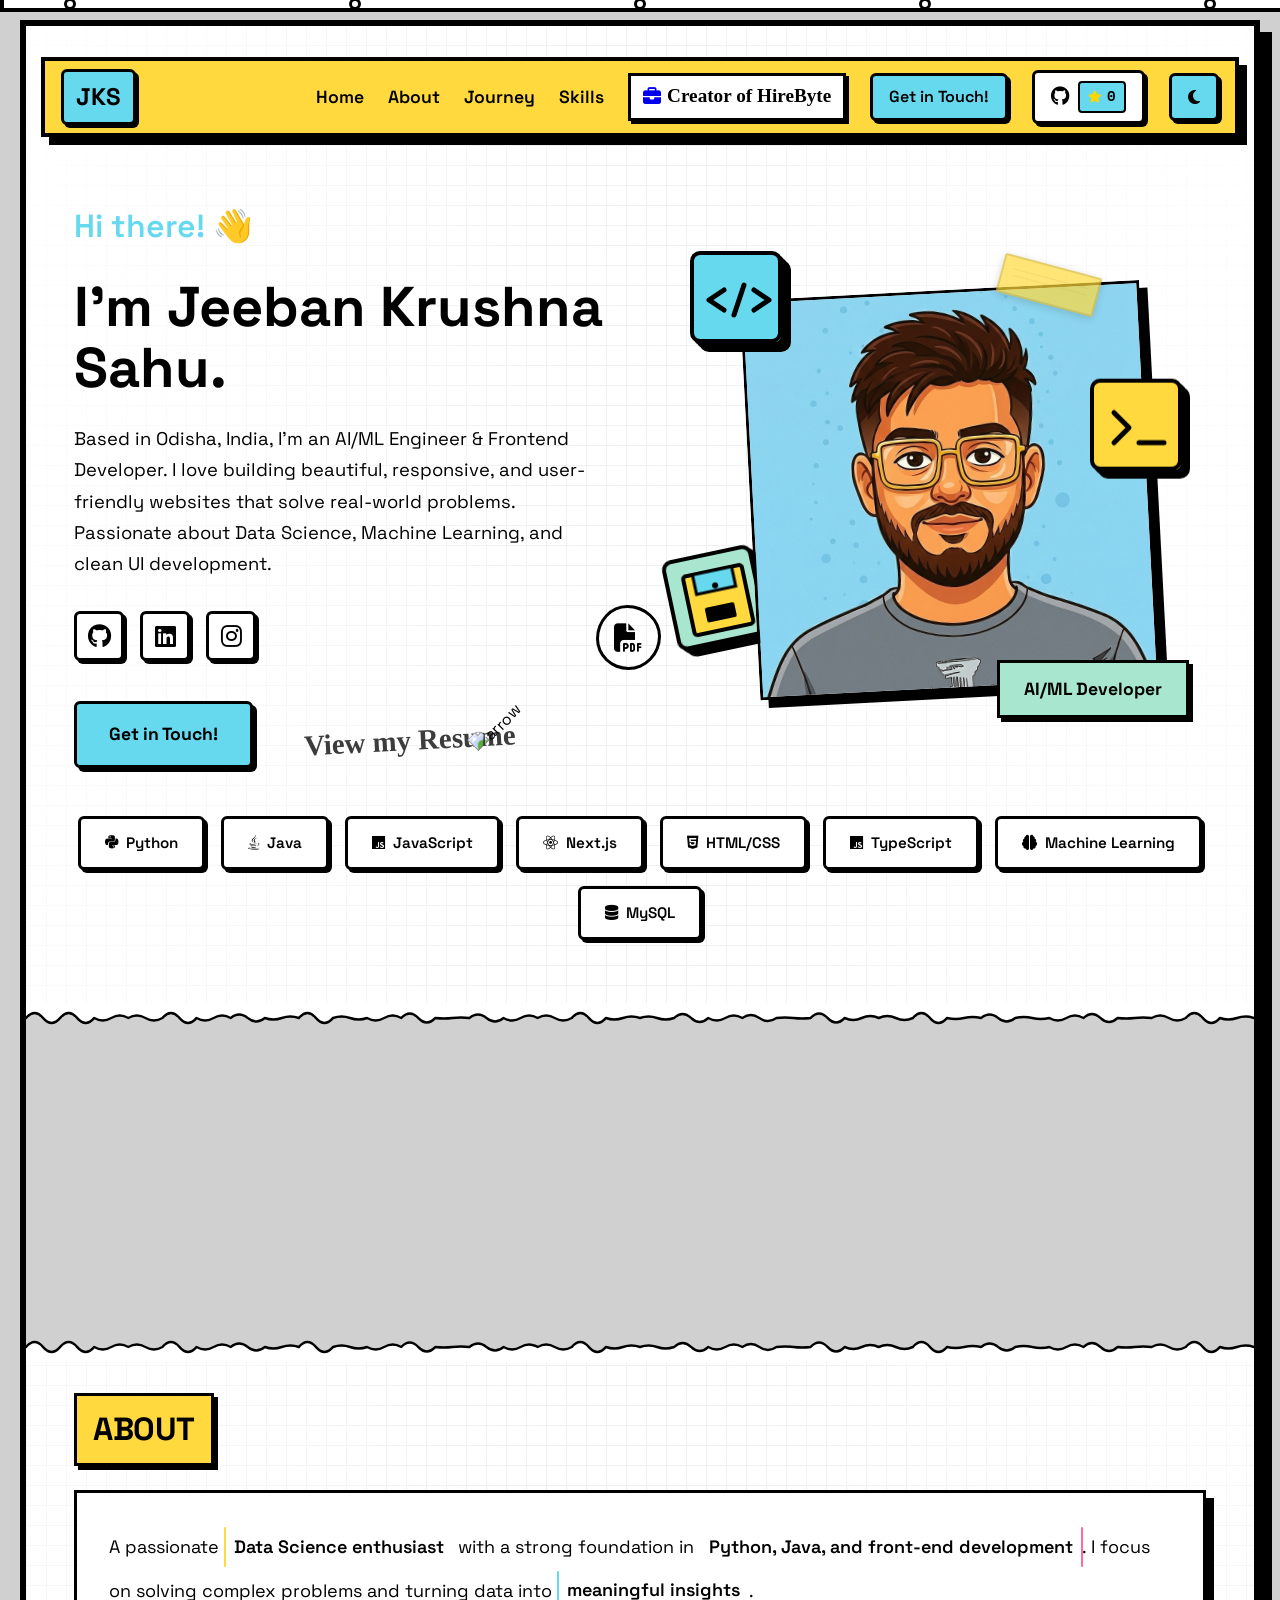
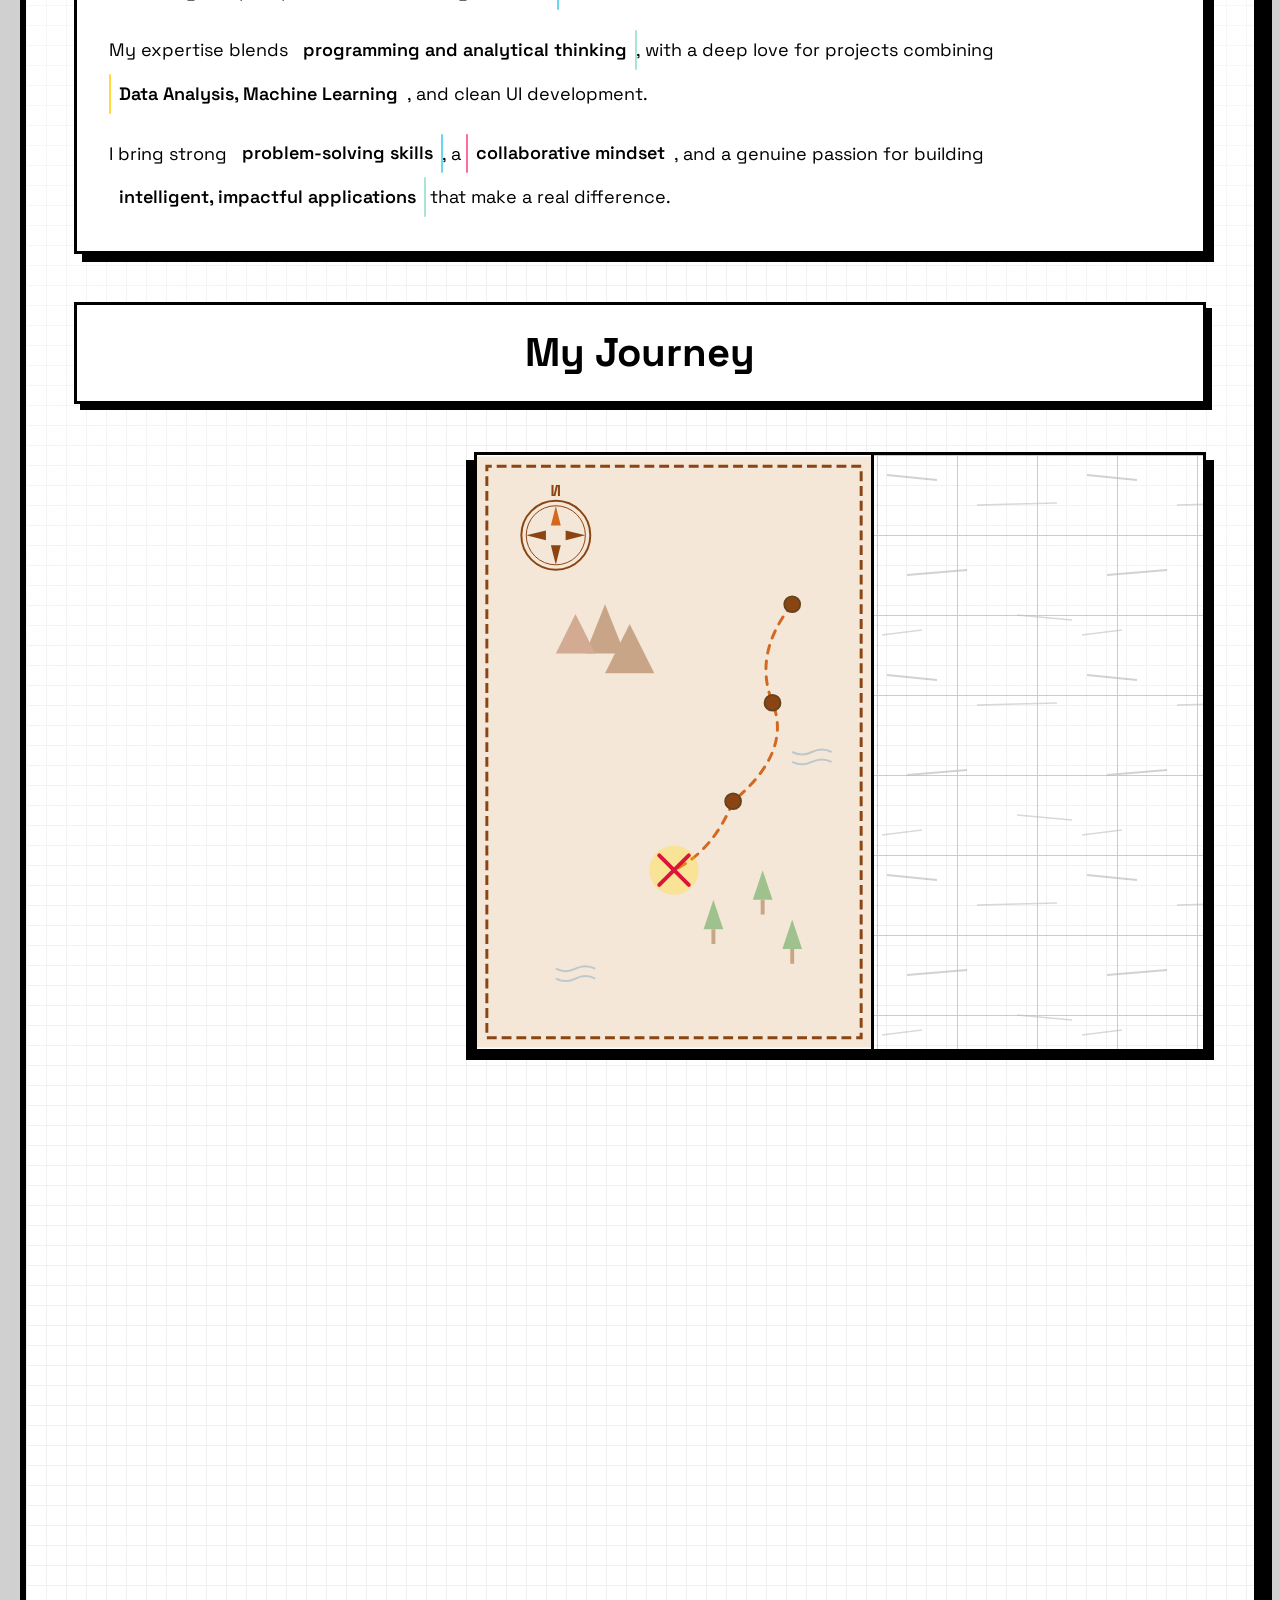
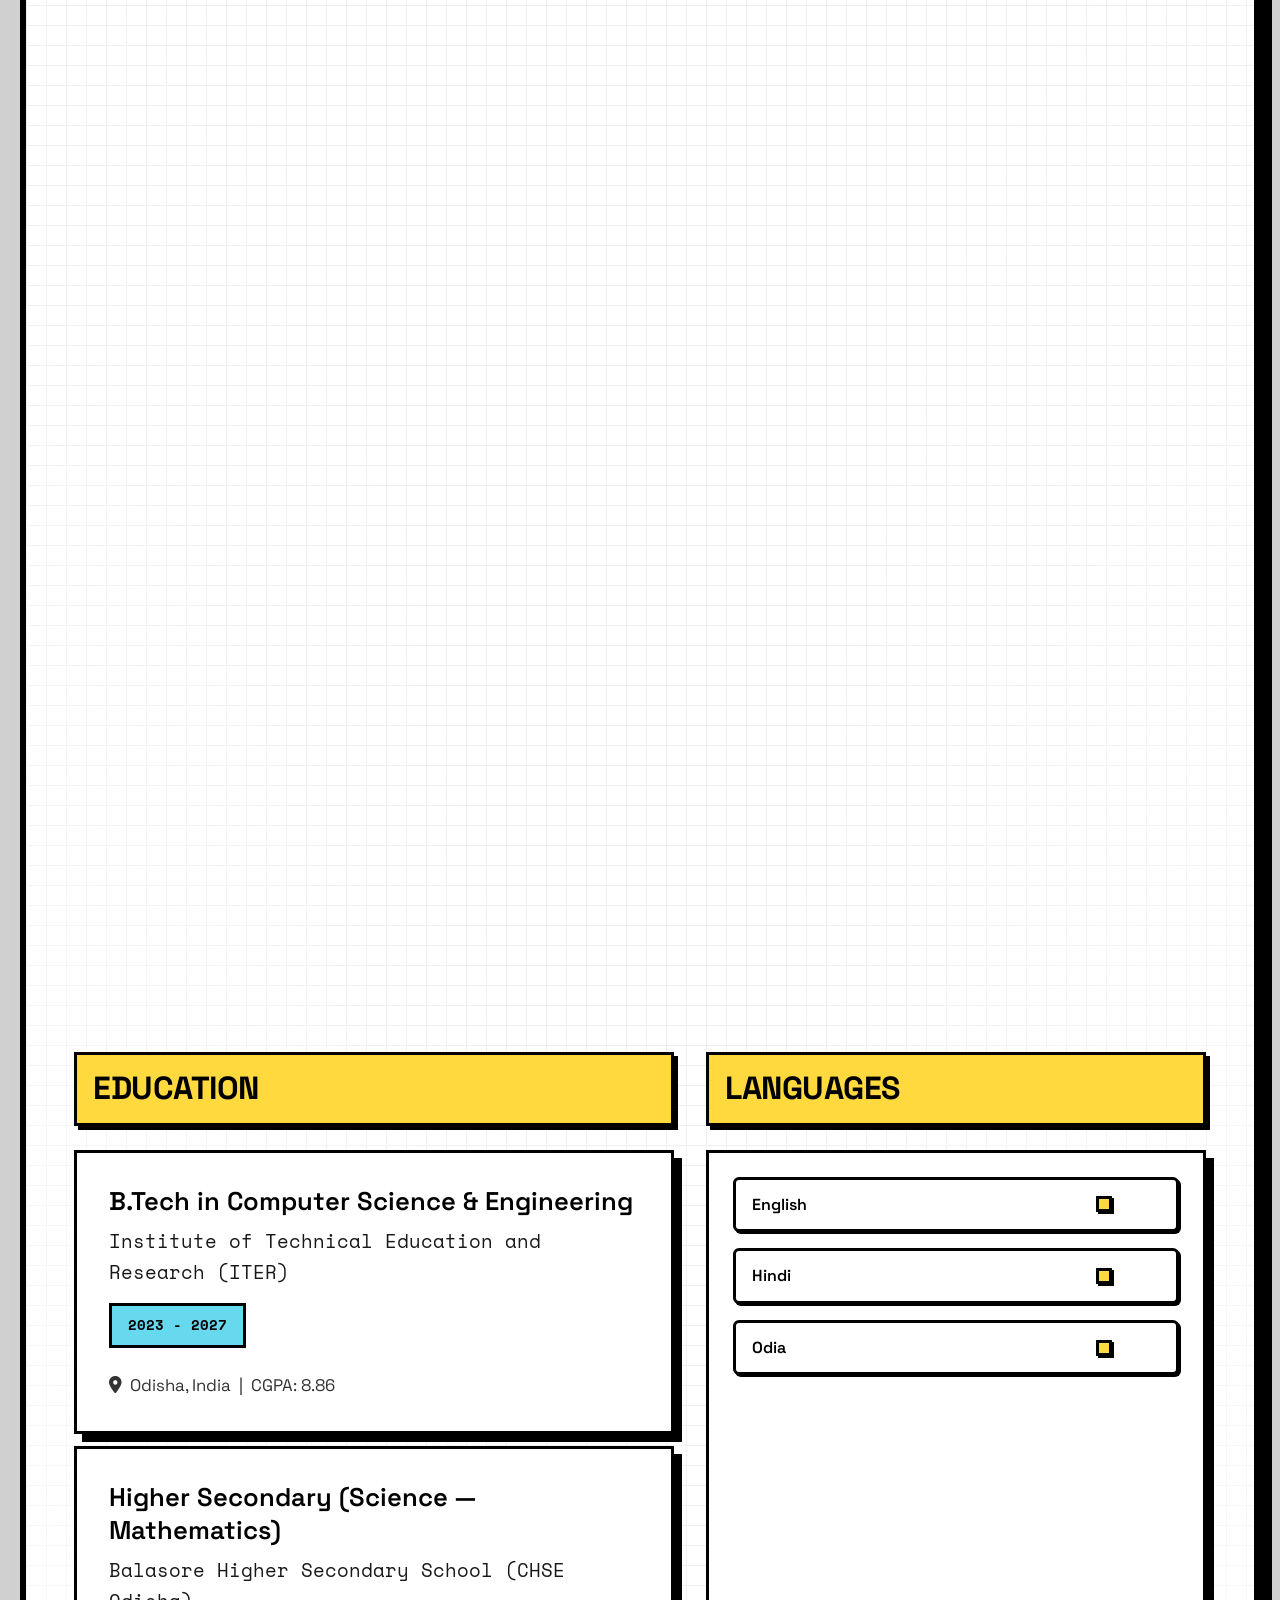
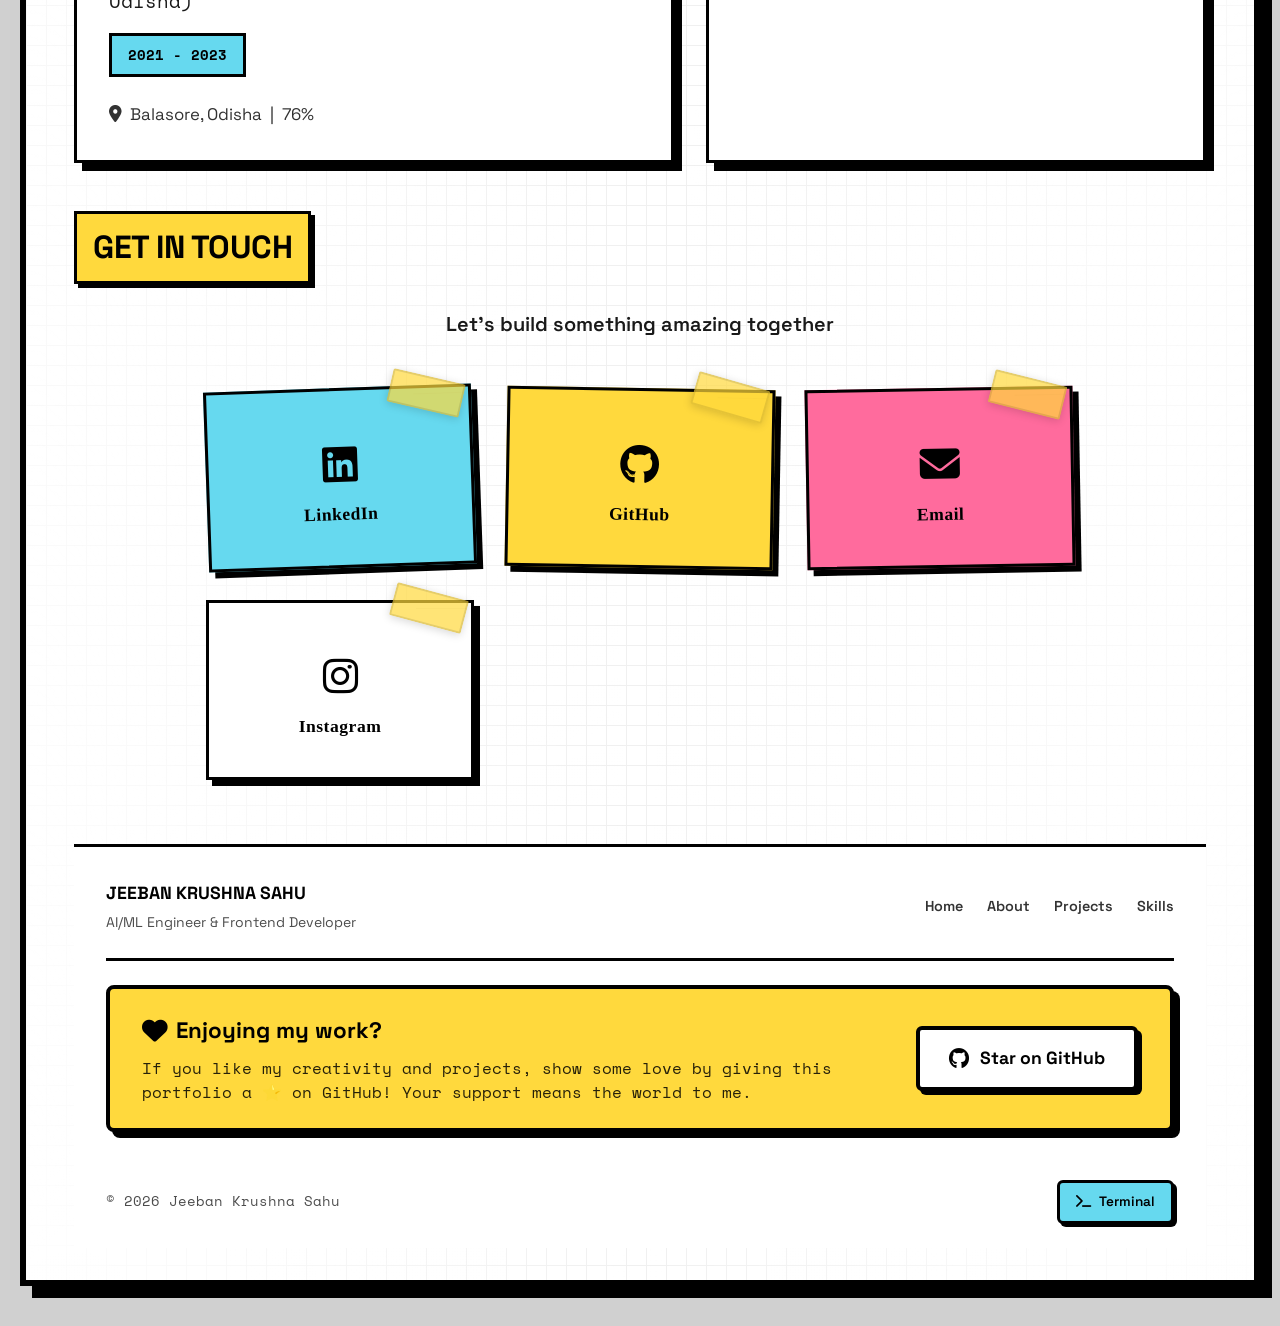
==== commit 1d556dde: "Add GitHub star badge and CTA to portfolio pages with star count fetcher" ====
--- a/index.html
+++ b/index.html
@@ -187,6 +187,13 @@
                         <span class="nav-lazyfire-text">Creator of HireByte</span>
                     </a>
                     <a href="#contact" class="nav-cta">Get in Touch!</a>
+                    <a href="https://github.com/Jeeban-2006/jeebankrushnasahu.me" target="_blank" class="github-star-badge" id="github-star-badge" title="Star on GitHub">
+                        <i class="fab fa-github"></i>
+                        <span class="star-count" id="star-count">
+                            <i class="fas fa-star"></i>
+                            <span id="star-number">...</span>
+                        </span>
+                    </a>
                     <button id="theme-toggle" class="theme-toggle-nav" aria-label="Toggle theme">
                         <i class="fas fa-moon"></i>
                     </button>
@@ -736,6 +743,23 @@
                             </a>
                         </div>
                     </div>
+                    
+                    <!-- GitHub Star CTA -->
+                    <div class="github-star-cta">
+                        <div class="github-star-cta-content">
+                            <div class="github-star-cta-title">
+                                <i class="fas fa-heart"></i> Enjoying my work?
+                            </div>
+                            <p class="github-star-cta-text">
+                                If you like my creativity and projects, show some love by giving this portfolio a ⭐ on GitHub! Your support means the world to me.
+                            </p>
+                        </div>
+                        <a href="https://github.com/Jeeban-2006/jeebankrushnasahu.me" target="_blank" class="github-star-cta-btn">
+                            <i class="fab fa-github"></i>
+                            Star on GitHub
+                        </a>
+                    </div>
+                    
                     <div class="footer-bottom-compact">
                         <span>© 2026 Jeeban Krushna Sahu</span>
                         <a href="terminal.html" class="footer-terminal-link-compact">
@@ -760,6 +784,76 @@
             setTimeout(() => {
                 loader.classList.add('hidden');
             }, 1200); // Hide after 1.2 seconds
+        });
+
+        // GitHub Star Count Fetcher
+        async function fetchGitHubStars() {
+            const starNumber = document.getElementById('star-number');
+            try {
+                const response = await fetch('https://api.github.com/repos/Jeeban-2006/jeebankrushnasahu.me');
+                if (!response.ok) throw new Error('Failed to fetch');
+                const data = await response.json();
+                const stars = data.stargazers_count;
+                
+                // Animate the number
+                animateStarCount(0, stars, starNumber);
+                
+                // Store in localStorage with timestamp
+                localStorage.setItem('githubStars', stars);
+                localStorage.setItem('githubStarsTimestamp', Date.now());
+            } catch (error) {
+                console.error('Error fetching GitHub stars:', error);
+                // Try to use cached value
+                const cachedStars = localStorage.getItem('githubStars');
+                if (cachedStars) {
+                    starNumber.textContent = cachedStars;
+                } else {
+                    starNumber.textContent = '0';
+                }
+            }
+        }
+
+        // Animate star count
+        function animateStarCount(start, end, element) {
+            const duration = 1000; // 1 second
+            const startTime = Date.now();
+            
+            function update() {
+                const currentTime = Date.now();
+                const elapsed = currentTime - startTime;
+                const progress = Math.min(elapsed / duration, 1);
+                
+                const current = Math.floor(start + (end - start) * progress);
+                element.textContent = current;
+                
+                if (progress < 1) {
+                    requestAnimationFrame(update);
+                }
+            }
+            
+            requestAnimationFrame(update);
+        }
+
+        // Check if we should fetch new data (every 5 minutes)
+        function shouldFetchStars() {
+            const timestamp = localStorage.getItem('githubStarsTimestamp');
+            if (!timestamp) return true;
+            const fiveMinutes = 5 * 60 * 1000;
+            return (Date.now() - parseInt(timestamp)) > fiveMinutes;
+        }
+
+        // Initialize star count on page load
+        window.addEventListener('load', () => {
+            const cachedStars = localStorage.getItem('githubStars');
+            const starNumber = document.getElementById('star-number');
+            
+            if (cachedStars && !shouldFetchStars()) {
+                starNumber.textContent = cachedStars;
+            }
+            
+            if (shouldFetchStars()) {
+                fetchGitHubStars();
+            }
         });
 
         // Hero Photo Tilt on Scroll
--- a/neo-styles.css
+++ b/neo-styles.css
@@ -0,0 +1,3671 @@
+* {
+  margin: 0;
+  padding: 0;
+  box-sizing: border-box;
+}
+
+html {
+  scroll-behavior: smooth;
+}
+
+/* Loading Screen */
+.loader-overlay {
+  position: fixed;
+  top: 0;
+  left: 0;
+  width: 100%;
+  height: 100%;
+  background: var(--yellow);
+  display: flex;
+  flex-direction: column;
+  align-items: center;
+  justify-content: center;
+  gap: 3rem;
+  z-index: 99999;
+  transition: opacity 0.3s ease, visibility 0.3s ease;
+}
+
+.loader-overlay.hidden {
+  opacity: 0;
+  visibility: hidden;
+}
+
+.loader-shapes {
+  position: absolute;
+  width: 100%;
+  height: 100%;
+  top: 0;
+  left: 0;
+  overflow: hidden;
+  pointer-events: none;
+}
+
+.loader-shape-svg {
+  position: absolute;
+  animation: float-deco 3s ease-in-out infinite;
+}
+
+.loader-shape-1 {
+  top: 15%;
+  left: 10%;
+  animation-delay: 0s;
+}
+
+.loader-shape-2 {
+  top: 20%;
+  right: 15%;
+  animation-delay: 0.5s;
+}
+
+.loader-shape-3 {
+  bottom: 20%;
+  left: 15%;
+  animation-delay: 1s;
+}
+
+.loader-wrapper {
+  display: flex;
+  gap: 1.5rem;
+  align-items: center;
+  position: relative;
+  z-index: 2;
+}
+
+.loader-letter {
+  font-size: 6rem;
+  font-weight: 700;
+  font-family: 'Space Grotesk', sans-serif;
+  background: var(--white);
+  border: 6px solid var(--border);
+  box-shadow: 12px 12px 0 var(--border);
+  width: 120px;
+  height: 120px;
+  display: flex;
+  align-items: center;
+  justify-content: center;
+  animation: letter-pop 0.6s cubic-bezier(0.68, -0.55, 0.265, 1.55) forwards;
+  opacity: 0;
+  transform: scale(0) rotate(-180deg);
+}
+
+.loader-letter:nth-child(1) {
+  background: var(--cyan);
+  animation-delay: 0.1s;
+}
+
+.loader-letter:nth-child(2) {
+  background: var(--pink);
+  animation-delay: 0.2s;
+}
+
+.loader-progress-bar {
+  width: 300px;
+  height: 20px;
+  background: var(--white);
+  border: 4px solid var(--border);
+  box-shadow: 6px 6px 0 var(--border);
+  position: relative;
+  overflow: hidden;
+  z-index: 2;
+}
+
+.loader-progress-fill {
+  height: 100%;
+  background: var(--yellow);
+  width: 0%;
+  animation: progress-fill 0.8s ease-out forwards;
+  animation-delay: 0.3s;
+  position: relative;
+}
+
+.loader-progress-fill::after {
+  content: '';
+  position: absolute;
+  top: 0;
+  right: 0;
+  width: 4px;
+  height: 100%;
+  background: var(--border);
+}
+
+@keyframes letter-pop {
+  0% {
+    opacity: 0;
+    transform: scale(0) rotate(-180deg);
+  }
+  100% {
+    opacity: 1;
+    transform: scale(1) rotate(0deg);
+  }
+}
+
+@keyframes progress-fill {
+  0% {
+    width: 0%;
+  }
+  100% {
+    width: 100%;
+  }
+}
+
+@keyframes float-deco {
+  0%, 100% {
+    transform: translateY(0) rotate(0deg);
+  }
+  50% {
+    transform: translateY(-20px) rotate(10deg);
+  }
+}
+
+@media (max-width: 768px) {
+  .loader-letter {
+    font-size: 4rem;
+    width: 90px;
+    height: 90px;
+    border: 4px solid var(--border);
+    box-shadow: 8px 8px 0 var(--border);
+  }
+
+  .loader-wrapper {
+    gap: 1rem;
+  }
+
+  .loader-progress-bar {
+    width: 220px;
+    height: 16px;
+    box-shadow: 4px 4px 0 var(--border);
+  }
+
+  .loader-shape-svg svg {
+    width: 60px;
+    height: 60px;
+  }
+
+  .loader-shape-1 {
+    top: 10%;
+    left: 5%;
+  }
+
+  .loader-shape-2 {
+    top: 15%;
+    right: 8%;
+  }
+
+  .loader-shape-3 {
+    bottom: 15%;
+    left: 8%;
+  }
+}
+
+:root {
+  --bg: #ffffff;
+  --text: #000000;
+  --border: #000000;
+  --primary: #66d9ef;
+  --secondary: #ffd93d;
+  --accent: #a8e6cf;
+  --pink: #ff6b9d;
+  --white: #FFFFFF;
+  --yellow: #ffd93d;
+  --cyan: #66d9ef;
+  --shadow-offset: 4px;
+  --border-width: 3px;
+}
+
+body[data-theme="dark"] {
+  --bg: #1a1a1a;
+  --text: #ffffff;
+  --border: #a8e6cf;
+  --white: #2a2a2a;
+  background: #0a0a0a;
+}
+
+/* Progress Bar */
+.progress-bar-container {
+  position: fixed;
+  top: 0;
+  left: 0;
+  width: 100%;
+  height: 12px;
+  background: var(--white);
+  border-bottom: 4px solid var(--border);
+  z-index: 10000;
+}
+
+.progress-bar-fill {
+  height: 100%;
+  width: 0%;
+  background: var(--yellow);
+  transition: width 0.1s ease;
+  border-right: 4px solid var(--border);
+}
+
+.progress-checkpoints {
+  position: absolute;
+  top: 0;
+  left: 0;
+  width: 100%;
+  height: 100%;
+  display: flex;
+  justify-content: space-between;
+  padding: 0 5%;
+}
+
+.checkpoint {
+  position: relative;
+  display: flex;
+  flex-direction: column;
+  align-items: center;
+  justify-content: center;
+  cursor: pointer;
+  height: 100%;
+}
+
+.checkpoint-dot {
+  width: 12px;
+  height: 12px;
+  min-width: 12px;
+  min-height: 12px;
+  background: var(--white);
+  border: 3px solid var(--border);
+  border-radius: 50%;
+  position: relative;
+  top: 0;
+  transition: all 0.3s ease;
+  z-index: 2;
+  flex-shrink: 0;
+}
+
+.checkpoint.active .checkpoint-dot {
+  background: var(--yellow);
+  transform: scale(1.3);
+  box-shadow: 0 0 0 3px var(--white);
+}
+
+.checkpoint-label {
+  display: none;
+}
+
+body[data-theme="dark"] .progress-bar-container {
+  background: var(--bg);
+}
+
+body[data-theme="dark"] .checkpoint.active .checkpoint-dot {
+  background: var(--secondary);
+}
+
+/* Neo-brutalist Scrollbars */
+::-webkit-scrollbar {
+  width: 16px;
+  height: 16px;
+}
+
+::-webkit-scrollbar-track {
+  background: var(--white);
+  border-left: 3px solid #000;
+}
+
+::-webkit-scrollbar-thumb {
+  background: var(--yellow);
+  border: 3px solid #000;
+  border-radius: 0;
+  box-shadow: 3px 0 0 #000;
+}
+
+::-webkit-scrollbar-thumb:hover {
+  background: var(--cyan);
+}
+
+::-webkit-scrollbar-thumb:active {
+  background: var(--pink);
+  box-shadow: none;
+}
+
+::-webkit-scrollbar-corner {
+  background: var(--white);
+  border-left: 3px solid #000;
+  border-top: 3px solid #000;
+}
+
+/* Firefox scrollbar */
+* {
+  scrollbar-width: auto;
+  scrollbar-color: var(--yellow) var(--white);
+}
+
+body[data-theme="dark"] ::-webkit-scrollbar-track {
+  background: var(--bg);
+  border-left: 3px solid var(--border);
+}
+
+body[data-theme="dark"] ::-webkit-scrollbar-thumb {
+  background: var(--secondary);
+  border: 3px solid var(--border);
+  box-shadow: 3px 0 0 var(--border);
+}
+
+body[data-theme="dark"] ::-webkit-scrollbar-thumb:hover {
+  background: var(--pink);
+}
+
+body[data-theme="dark"] ::-webkit-scrollbar-thumb:active {
+  background: var(--cyan);
+  box-shadow: none;
+}
+
+body[data-theme="dark"] ::-webkit-scrollbar-corner {
+  background: var(--bg);
+  border-left: 3px solid var(--border);
+  border-top: 3px solid var(--border);
+}
+
+body[data-theme="dark"] * {
+  scrollbar-color: var(--secondary) var(--bg);
+}
+
+body[data-theme="dark"] .page-wrapper {
+  background:
+    radial-gradient(ellipse at top left, rgba(26, 26, 26, 0.9) 0%, transparent 35%),
+    radial-gradient(ellipse at top right, rgba(26, 26, 26, 0.9) 0%, transparent 35%),
+    radial-gradient(ellipse at bottom left, rgba(26, 26, 26, 0.9) 0%, transparent 35%),
+    radial-gradient(ellipse at bottom right, rgba(26, 26, 26, 0.9) 0%, transparent 35%),
+    repeating-linear-gradient(
+      90deg,
+      rgba(255, 255, 255, 0.05) 0px,
+      rgba(255, 255, 255, 0.05) 1px,
+      transparent 1px,
+      transparent 20px
+    ),
+    repeating-linear-gradient(
+      0deg,
+      rgba(255, 255, 255, 0.05) 0px,
+      rgba(255, 255, 255, 0.05) 1px,
+      transparent 1px,
+      transparent 20px
+    ),
+    var(--bg);
+}
+
+body[data-theme="dark"] .navbar {
+  background: #2a2a2a;
+}
+
+body[data-theme="dark"] .hero {
+  background: transparent;
+}
+
+body[data-theme="dark"] .page-gap {
+  background: #0a0a0a;
+}
+
+body[data-theme="dark"] .paper-tear svg path[fill="#d0d0d0"] {
+  fill: #0a0a0a;
+}
+
+body[data-theme="dark"] .paper-tear svg path[fill="#ffffff"] {
+  fill: #1a1a1a;
+}
+
+body[data-theme="dark"] .tape-sticker {
+  background: rgba(255, 217, 61, 0.6);
+  border: 2px solid rgba(255, 255, 255, 0.1);
+}
+
+body {
+  font-family: 'Space Grotesk', sans-serif;
+  background: #d0d0d0;
+  color: var(--text);
+  line-height: 1.6;
+  min-height: 100vh;
+  margin: 0;
+  padding: 20px;
+  overflow-y: auto;
+}
+
+.page-wrapper {
+  padding-top: 16px;
+  background:
+    radial-gradient(ellipse at top left, rgba(255, 255, 255, 0.9) 0%, transparent 35%),
+    radial-gradient(ellipse at top right, rgba(255, 255, 255, 0.9) 0%, transparent 35%),
+    radial-gradient(ellipse at bottom left, rgba(255, 255, 255, 0.9) 0%, transparent 35%),
+    radial-gradient(ellipse at bottom right, rgba(255, 255, 255, 0.9) 0%, transparent 35%),
+    repeating-linear-gradient(
+      90deg,
+      #f0f0f0 0px,
+      #f0f0f0 1px,
+      transparent 1px,
+      transparent 20px
+    ),
+    repeating-linear-gradient(
+      0deg,
+      #f0f0f0 0px,
+      #f0f0f0 1px,
+      transparent 1px,
+      transparent 20px
+    ),
+    var(--bg);
+  background-size: 100% 100%, 100% 100%, 100% 100%, 100% 100%, 20px 20px, 20px 20px, 100%;
+  border: 6px solid var(--border);
+  box-shadow: 12px 12px 0 var(--border);
+  max-width: 1400px;
+  margin: 0 auto 20px;
+  min-height: calc(100vh - 40px);
+  overflow: visible;
+  position: relative;
+}
+
+/* Custom Scrollbar - Brutalism Style */
+body::-webkit-scrollbar {
+  width: 16px;
+  background: #d0d0d0;
+}
+
+body::-webkit-scrollbar-track {
+  background: #d0d0d0;
+}
+
+body::-webkit-scrollbar-thumb {
+  background: var(--border);
+  border: 3px solid var(--border);
+}
+
+body::-webkit-scrollbar-thumb:hover {
+  background: #333;
+}
+
+/* Firefox Scrollbar */
+body {
+  scrollbar-width: thin;
+  scrollbar-color: var(--border) #d0d0d0;
+}
+
+body[data-theme="dark"]::-webkit-scrollbar {
+  background: #0a0a0a;
+}
+
+body[data-theme="dark"]::-webkit-scrollbar-track {
+  background: #0a0a0a;
+}
+
+body[data-theme="dark"]::-webkit-scrollbar-thumb {
+  background: var(--border);
+  border: 3px solid var(--border);
+}
+
+body[data-theme="dark"] {
+  scrollbar-color: var(--border) #0a0a0a;
+}
+
+/* Animations */
+@keyframes fadeInUp {
+  from {
+    opacity: 0;
+    transform: translateY(30px);
+  }
+  to {
+    opacity: 1;
+    transform: translateY(0);
+  }
+}
+
+.section, .timeline-item, .skill-box {
+  opacity: 0;
+  animation: none;
+}
+
+.section.fade-in, .timeline-item.fade-in, .skill-box.fade-in {
+  animation: fadeInUp 0.6s ease forwards;
+}
+
+.theme-toggle {
+  position: fixed;
+  top: 2rem;
+  right: 2rem;
+  width: 60px;
+  height: 60px;
+  background: var(--primary);
+  border: var(--border-width) solid var(--border);
+  box-shadow: var(--shadow-offset) var(--shadow-offset) 0 var(--border);
+  cursor: pointer;
+  z-index: 200;
+  font-size: 1.5rem;
+  color: var(--text);
+  transition: all 0.2s ease;
+  display: flex;
+  align-items: center;
+  justify-content: center;
+}
+
+.theme-toggle:hover {
+  transform: translate(2px, 2px);
+  box-shadow: 2px 2px 0 var(--border);
+}
+
+.theme-toggle:active {
+  transform: translate(4px, 4px);
+  box-shadow: none;
+}
+
+body[data-theme="dark"] .theme-toggle {
+  background: var(--secondary);
+}
+
+body[data-theme="dark"] .section-title {
+  background: var(--primary);
+  color: var(--text);
+}
+
+body[data-theme="dark"] .highlight-box {
+  background: var(--accent);
+}
+
+body[data-theme="dark"] .timeline-marker {
+  background: var(--secondary);
+}
+
+body[data-theme="dark"] .timeline-header {
+  background: var(--white);
+}
+
+body[data-theme="dark"] .badge {
+  background: var(--secondary);
+  color: var(--bg);
+}
+
+body[data-theme="dark"] .language-icon i {
+  color: var(--primary);
+}
+
+body[data-theme="dark"] .btn-primary {
+  background: var(--primary);
+  color: var(--bg);
+}
+
+body[data-theme="dark"] .btn-secondary {
+  background: var(--white);
+  color: var(--text);
+}
+
+body[data-theme="dark"] .btn-terminal {
+  background: var(--terminal);
+  color: var(--text);
+}
+
+body[data-theme="dark"] .social-icon {
+  background: var(--secondary);
+  color: var(--bg);
+}
+
+body[data-theme="dark"] .avatar {
+  box-shadow: var(--shadow-offset) var(--shadow-offset) 0 var(--primary);
+}
+
+body[data-theme="dark"] .skill-icon-large {
+  color: var(--secondary);
+}
+
+body[data-theme="dark"] .highlight-box .skill-icon-large {
+  color: var(--bg);
+}
+
+body[data-theme="dark"] .job-title i {
+  color: var(--secondary);
+}
+
+body[data-theme="dark"] .company i {
+  color: var(--primary);
+}
+
+body[data-theme="dark"] .job-desc i {
+  color: var(--accent);
+}
+
+/* Navbar */
+.navbar {
+  background: var(--yellow);
+  border: 4px solid var(--border);
+  box-shadow: 8px 8px 0 var(--border);
+  z-index: 1000;
+  position: sticky;
+  top: 15px;
+  margin: 15px 15px 0;
+  transition: transform 0.3s ease;
+}
+
+.navbar.navbar-hidden {
+  transform: translateY(-120%);
+}
+
+.nav-content {
+  max-width: 100%;
+  margin: 0;
+  display: flex;
+  justify-content: space-between;
+  align-items: center;
+  padding: 0.5rem 1rem;
+}
+
+.nav-brand {
+  font-size: 1.5rem;
+  font-weight: 700;
+  color: var(--text);
+  text-decoration: none;
+  padding: 0.35rem 0.75rem;
+  background: var(--cyan);
+  border: var(--border-width) solid var(--border);
+  border-radius: 6px;
+  box-shadow: 3px 3px 0 0 var(--border);
+  transition: all 0.2s ease;
+}
+
+.nav-brand:hover {
+  transform: translate(3px, 3px);
+  box-shadow: 0 0 0 var(--border);
+}
+
+.nav-right {
+  display: flex;
+  gap: 1.5rem;
+  align-items: center;
+}
+
+.nav-link {
+  padding: 0;
+  color: var(--text);
+  text-decoration: none;
+  font-weight: 600;
+  font-size: 1.1rem;
+  transition: all 0.2s ease;
+  position: relative;
+}
+
+.nav-link:hover {
+  color: var(--border);
+  transform: translateY(-3px) rotate(-2deg) scale(1.1);
+  transform-origin: right bottom;
+}
+
+.nav-link.active {
+  color: var(--border);
+}
+
+.nav-cta {
+  padding: 0.5rem 1rem;
+  background: var(--cyan);
+  border: var(--border-width) solid var(--border);
+  border-radius: 6px;
+  box-shadow: 3px 3px 0 0 var(--border);
+  color: var(--text);
+  text-decoration: none;
+  font-weight: 600;
+  font-size: 1rem;
+  min-height: 40px;
+  display: inline-flex;
+  align-items: center;
+  transition: all 0.2s ease;
+}
+
+.nav-cta:hover {
+  transform: translate(3px, 3px);
+  box-shadow: 0 0 0 var(--border);
+}
+
+.theme-toggle-nav {
+  padding: 0.5rem 1rem;
+  background: var(--cyan);
+  border: var(--border-width) solid var(--border);
+  border-radius: 6px;
+  cursor: pointer;
+  font-size: 1rem;
+  font-weight: 600;
+  color: var(--text);
+  min-height: 48px;
+  transition: all 0.2s ease;
+  display: inline-flex;
+  align-items: center;
+  justify-content: center;
+  box-shadow: 3px 3px 0 0 var(--border);
+}
+
+.theme-toggle-nav:hover {
+  transform: translate(3px, 3px);
+  box-shadow: 0 0 0 var(--border);
+}
+
+/* GitHub Star Badge */
+.github-star-badge {
+  display: inline-flex;
+  align-items: center;
+  gap: 0.5rem;
+  padding: 0.5rem 1rem;
+  background: var(--white);
+  border: var(--border-width) solid var(--border);
+  border-radius: 6px;
+  box-shadow: 3px 3px 0 0 var(--border);
+  color: var(--text);
+  text-decoration: none;
+  font-weight: 600;
+  font-size: 1rem;
+  min-height: 40px;
+  transition: all 0.2s ease;
+  font-family: 'Space Grotesk', sans-serif;
+}
+
+.github-star-badge:hover {
+  transform: translate(3px, 3px);
+  box-shadow: 0 0 0 var(--border);
+  background: var(--yellow);
+}
+
+.github-star-badge .fab.fa-github {
+  font-size: 1.2rem;
+}
+
+.github-star-badge .star-count {
+  display: inline-flex;
+  align-items: center;
+  gap: 0.3rem;
+  padding: 0.2rem 0.5rem;
+  background: var(--cyan);
+  border: 2px solid var(--border);
+  border-radius: 4px;
+  font-family: 'Space Mono', monospace;
+  font-size: 0.85rem;
+}
+
+.github-star-badge .star-count .fas.fa-star {
+  font-size: 0.75rem;
+  color: #ffd700;
+}
+
+.github-star-badge .star-count #star-number {
+  font-weight: 700;
+}
+
+@media (max-width: 768px) {
+  body {
+    padding: 10px;
+    overflow-x: hidden;
+  }
+
+  .page-wrapper {
+    border: 3px solid var(--border);
+    box-shadow: 4px 4px 0 var(--border);
+    margin: 0 auto 10px;
+    min-height: calc(100vh - 20px);
+    overflow-x: hidden;
+  }
+
+  .nav-right {
+    gap: 0.5rem;
+  }
+
+  .nav-link {
+    display: none;
+  }
+
+  .nav-cta {
+    padding: 0.4rem 0.8rem;
+    font-size: 0.85rem;
+    min-height: 36px;
+  }
+
+  .theme-toggle-nav {
+    padding: 0.4rem 0.8rem;
+    min-height: 36px;
+    font-size: 0.9rem;
+  }
+
+  .navbar {
+    margin: 10px 10px 0;
+    box-shadow: 4px 4px 0 var(--border);
+  }
+}
+
+/* Hero Section */
+.hero {
+  min-height: auto;
+  display: flex;
+  flex-direction: column;
+  justify-content: center;
+  padding: 4rem 3rem;
+  max-width: 100%;
+  margin: 0;
+}
+
+.hero-content {
+  display: grid;
+  grid-template-columns: 1fr 1fr;
+  gap: 4rem;
+  align-items: center;
+  margin-bottom: 3rem;
+}
+
+.hero-left {
+  display: flex;
+  flex-direction: column;
+  gap: 1.5rem;
+}
+
+.hero-greeting {
+  font-size: 2rem;
+  font-weight: 600;
+  color: var(--cyan);
+  margin: 0;
+}
+
+.hero-name {
+  font-size: 3.5rem;
+  font-weight: 700;
+  line-height: 1.1;
+  margin: 0;
+}
+
+.hero-description {
+  font-size: 1.15rem;
+  line-height: 1.7;
+  color: var(--text);
+  max-width: 600px;
+  margin: 0;
+}
+
+.hero-social {
+  display: flex;
+  gap: 1rem;
+  margin-top: 0.5rem;
+  position: relative;
+}
+
+.social-btn {
+  width: 50px;
+  height: 50px;
+  display: flex;
+  align-items: center;
+  justify-content: center;
+  background: var(--white);
+  border: var(--border-width) solid var(--border);
+  border-radius: 6px;
+  color: var(--text);
+  font-size: 1.5rem;
+  text-decoration: none;
+  box-shadow: 3px 3px 0 0 var(--border);
+  transition: all 0.2s ease;
+}
+
+.social-btn:hover {
+  transform: translate(3px, 3px);
+  box-shadow: 0 0 0 var(--border);
+}
+
+.hero-cta-container {
+  display: flex;
+  flex-direction: column;
+  align-items: flex-start;
+  gap: 1.5rem;
+  margin-top: 1rem;
+  position: relative;
+}
+
+.btn-cta {
+  display: inline-block;
+  padding: 1rem 2rem;
+  background: var(--cyan);
+  color: var(--text);
+  text-decoration: none;
+  font-weight: 700;
+  font-size: 1.1rem;
+  border: var(--border-width) solid var(--border);
+  border-radius: 6px;
+  box-shadow: 4px 4px 0 0 var(--border);
+  transition: all 0.2s ease;
+  width: fit-content;
+}
+
+.btn-cta:hover {
+  transform: translate(4px, 4px);
+  box-shadow: 0 0 0 var(--border);
+}
+
+.coffee-cta-wrapper {
+  display: grid;
+  grid-template-columns: auto auto auto;
+  grid-template-rows: auto auto;
+  position: absolute;
+  align-items: end;
+  width: fit-content;
+  top: -96px;
+  left: 230px;
+}
+
+.coffee-arrow {
+  display: contents;
+}
+
+.coffee-arrow-text {
+  font-family: 'Caveat', cursive;
+  font-size: 1.8rem;
+  font-weight: 700;
+  color: #3c3c3c;
+  white-space: nowrap;
+  grid-column: 1 / 2;
+  grid-row: 2 / 3;
+  align-self: center;
+  transform: rotate(-3deg);
+}
+
+.coffee-arrow-img {
+  width: 140px;
+  height: auto;
+  display: block;
+  transform: rotate(-45deg);
+  grid-column: 2 / 3;
+  grid-row: 2 / 3;
+  margin-left: -20px;
+  align-self: center;
+}
+
+.btn-coffee {
+  display: inline-flex;
+  align-items: center;
+  justify-content: center;
+  width: 65px;
+  height: 65px;
+  color: var(--text);
+  text-decoration: none;
+  font-size: 2rem;
+  border: none;
+  background: transparent;
+  box-shadow: none;
+  transition: all 0.2s ease;
+  grid-column: 3 / 4;
+  grid-row: 1 / 2;
+  margin-left: -40px;
+  position: relative;
+  z-index: 1;
+}
+
+.btn-coffee::before {
+  content: '';
+  position: absolute;
+  top: 0;
+  left: 0;
+  right: 0;
+  bottom: 0;
+  border-radius: 48% 52% 50% 50% / 52% 48% 52% 48%;
+  border: var(--border-width) solid var(--border);
+  z-index: 0;
+  transition: all 0.2s ease;
+}
+
+.coffee-icon-img {
+  width: 52px;
+  height: 52px;
+  object-fit: contain;
+  position: relative;
+  z-index: 2;
+}
+
+.btn-coffee:hover {
+  transform: translate(-4px, -4px);
+}
+
+.btn-coffee:hover::before {
+  box-shadow: 8px 8px 0 0 var(--border);
+  background: var(--pink);
+}
+
+.paper-tear {
+  width: 100%;
+  position: relative;
+  overflow: hidden;
+}
+
+.paper-tear-top {
+  margin-top: -1px;
+  margin-bottom: -1px;
+  position: relative;
+  z-index: 1;
+}
+
+.paper-tear-bottom {
+  margin-top: -1px;
+  margin-bottom: -1px;
+  transition: margin-top 0.1s ease-out;
+  position: relative;
+  z-index: 3;
+  perspective: 1000px;
+}
+
+.tear-tape-sticker {
+  position: fixed;
+  top: var(--tape-position, 0);
+  right: 10%;
+  width: 120px;
+  height: 45px;
+  background: rgba(255, 217, 61, 0.7);
+  border: 2px solid rgba(0, 0, 0, 0.1);
+  border-radius: 2px;
+  transform-origin: left center;
+  transform: rotate(-8deg) translateY(-40px) translateZ(30px) rotateX(35deg);
+  opacity: 0;
+  z-index: 50;
+  box-shadow: 0 2px 8px rgba(0, 0, 0, 0.15);
+  pointer-events: none;
+  transition: transform 0.1s ease-out, opacity 0.1s ease-out;
+}
+
+.tear-tape-sticker::before {
+  content: '';
+  position: absolute;
+  top: 50%;
+  left: 10%;
+  right: 10%;
+  height: 1px;
+  background: rgba(0, 0, 0, 0.05);
+  transform: translateY(-50%);
+}
+
+.tear-tape-sticker::after {
+  content: '';
+  position: absolute;
+  top: 30%;
+  left: 10%;
+  right: 10%;
+  height: 1px;
+  background: rgba(0, 0, 0, 0.05);
+}
+
+.container {
+  position: relative;
+  z-index: 10;
+}
+
+.paper-tear svg {
+  display: block;
+  width: 100%;
+  height: 30px;
+}
+
+.paper-tear svg path[fill="#d0d0d0"],
+.paper-tear svg path[fill="#ffffff"] {
+  transition: opacity 0.1s ease-out;
+}
+
+.page-gap {
+  width: 100%;
+  height: 300px;
+  background: #d0d0d0;
+  position: relative;
+  transition: height 0.1s ease-out;
+}
+
+.hero-right {
+  position: relative;
+  display: flex;
+  justify-content: center;
+}
+
+.hero-image-wrapper {
+  position: relative;
+  display: inline-block;
+}
+
+.hero-photo {
+  width: 400px;
+  height: 400px;
+  object-fit: cover;
+  border: var(--border-width) solid var(--border);
+  box-shadow: 8px 8px 0 var(--border);
+  background: var(--accent);
+  position: relative;
+  z-index: 2;
+  transform-origin: right top;
+  transform: rotate(0deg);
+  transition: transform 0.3s cubic-bezier(0.68, -0.55, 0.265, 1.55);
+}
+
+.hero-photo.tilted {
+  transform: rotate(-3deg);
+}
+
+.tape-sticker {
+  position: absolute;
+  top: -15px;
+  right: 40px;
+  width: 100px;
+  height: 40px;
+  background: rgba(255, 217, 61, 0.7);
+  border: 2px solid rgba(0, 0, 0, 0.1);
+  border-radius: 2px;
+  transform: rotate(15deg);
+  z-index: 4;
+  box-shadow: 0 2px 8px rgba(0, 0, 0, 0.15);
+}
+
+.tape-sticker::before {
+  content: '';
+  position: absolute;
+  top: 50%;
+  left: 10%;
+  right: 10%;
+  height: 1px;
+  background: rgba(0, 0, 0, 0.05);
+  transform: translateY(-50%);
+}
+
+.tape-sticker::after {
+  content: '';
+  position: absolute;
+  top: 30%;
+  left: 10%;
+  right: 10%;
+  height: 1px;
+  background: rgba(0, 0, 0, 0.05);
+}
+
+.deco-code {
+  position: absolute;
+  top: -30px;
+  left: -50px;
+  z-index: 3;
+  animation: float-slow 4s ease-in-out infinite;
+  filter: drop-shadow(6px 6px 0 var(--border));
+}
+
+.deco-terminal {
+  position: absolute;
+  top: 20%;
+  right: -50px;
+  z-index: 3;
+  animation: bounce-gentle 2.8s ease-in-out infinite;
+  filter: drop-shadow(5px 5px 0 var(--border));
+}
+
+.deco-terminal.falling {
+  animation: fall-bounce 1.4s cubic-bezier(0.36, 0, 0.66, -0.56) forwards;
+}
+
+.deco-floppy {
+  position: absolute;
+  bottom: 30px;
+  left: -70px;
+  z-index: 1;
+  transform: rotate(-12deg);
+  animation: pop-out 3.5s ease-in-out infinite;
+  filter: drop-shadow(5px 5px 0 var(--border));
+}
+
+@keyframes fall-bounce {
+  0% {
+    transform: translateY(0);
+  }
+  60% {
+    transform: translateY(var(--fall-distance));
+  }
+  75% {
+    transform: translateY(calc(var(--fall-distance) - 30px));
+  }
+  85% {
+    transform: translateY(calc(var(--fall-distance) - 5px));
+  }
+  92% {
+    transform: translateY(calc(var(--fall-distance) - 15px));
+  }
+  100% {
+    transform: translateY(calc(var(--fall-distance) - 10px));
+  }
+}
+
+.deco-label {
+  position: absolute;
+  bottom: -30px;
+  right: -50px;
+  padding: 0.75rem 1.5rem;
+  background: var(--accent);
+  color: var(--text);
+  font-weight: 700;
+  border: var(--border-width) solid var(--border);
+  box-shadow: 4px 4px 0 var(--border);
+  white-space: nowrap;
+  z-index: 3;
+  font-size: 1.1rem;
+}
+
+.tech-badges {
+  display: flex;
+  flex-wrap: wrap;
+  gap: 1rem;
+  justify-content: center;
+}
+
+.tech-badge {
+  padding: 0.75rem 1.5rem;
+  background: var(--white);
+  border: var(--border-width) solid var(--border);
+  border-radius: 6px;
+  box-shadow: 3px 3px 0 0 var(--border);
+  font-weight: 600;
+  font-size: 0.95rem;
+  display: flex;
+  align-items: center;
+  gap: 0.5rem;
+  transition: all 0.2s ease;
+}
+
+.tech-badge:hover {
+  transform: translate(3px, 3px);
+  box-shadow: 0 0 0 var(--border);
+  background: var(--yellow);
+}
+
+@keyframes float-slow {
+  0%, 100% { transform: translateY(0) rotate(0deg); }
+  50% { transform: translateY(-25px) rotate(5deg); }
+}
+
+@keyframes bounce-gentle {
+  0%, 100% { transform: translateY(0); }
+  50% { transform: translateY(-10px); }
+}
+
+@keyframes pop-out {
+  0% { transform: translateX(-15px) rotate(-12deg); }
+  50% { transform: translateX(0) rotate(-12deg); }
+  100% { transform: translateX(-15px) rotate(-12deg); }
+}
+
+.map-card {
+  background: var(--white);
+  border: var(--border-width) solid var(--border);
+  box-shadow: 6px 6px 0 var(--border);
+  padding: 2rem;
+  transition: all 0.3s ease;
+}
+
+.map-card:hover {
+  transform: translate(6px, 6px);
+  box-shadow: 0 0 0 var(--border);
+}
+
+.map-header {
+  display: flex;
+  align-items: center;
+  gap: 0.75rem;
+  font-weight: 600;
+  font-size: 1.1rem;
+  margin-bottom: 1.5rem;
+  padding-bottom: 1rem;
+  border-bottom: var(--border-width) solid var(--border);
+}
+
+.map-header i {
+  color: var(--primary);
+  font-size: 1.5rem;
+}
+
+.location-info {
+  display: flex;
+  align-items: center;
+  gap: 1.5rem;
+  margin-bottom: 2rem;
+}
+
+.location-pin {
+  width: 60px;
+  height: 60px;
+  background: var(--primary);
+  border: var(--border-width) solid var(--border);
+  display: flex;
+  align-items: center;
+  justify-content: center;
+  font-size: 1.5rem;
+  color: var(--text);
+}
+
+.location-details h3 {
+  font-size: 1.5rem;
+  font-weight: 700;
+  margin-bottom: 0.25rem;
+}
+
+.location-details p {
+  color: var(--text);
+  opacity: 0.7;
+  font-family: 'Space Mono', monospace;
+}
+
+.journey-map {
+  display: grid;
+  grid-template-columns: repeat(2, 1fr);
+  gap: 1rem;
+}
+
+.journey-item {
+  display: flex;
+  align-items: center;
+  gap: 0.75rem;
+  padding: 0.75rem;
+  background: var(--bg);
+  border: var(--border-width) solid var(--border);
+  transition: all 0.2s ease;
+}
+
+.journey-item:hover {
+  background: var(--primary);
+  transform: translate(var(--border-width), var(--border-width));
+  box-shadow: 0 0 0 var(--border);
+}
+
+.journey-flag {
+  font-size: 1.5rem;
+}
+
+.journey-label {
+  font-weight: 600;
+  font-size: 0.9rem;
+}
+
+.stats-grid {
+  display: grid;
+  grid-template-columns: repeat(2, 1fr);
+  gap: 1.5rem;
+}
+
+.stat-card {
+  background: var(--white);
+  border: var(--border-width) solid var(--border);
+  box-shadow: 4px 4px 0 var(--border);
+  padding: 2rem;
+  text-align: center;
+  transition: all 0.3s ease;
+}
+
+.stat-card:hover {
+  transform: translate(4px, 4px);
+  box-shadow: 0 0 0 var(--border);
+  background: var(--accent);
+}
+
+.stat-number {
+  font-size: 3rem;
+  font-weight: 700;
+  line-height: 1;
+  margin-bottom: 0.5rem;
+  color: var(--primary);
+}
+
+.stat-label {
+  font-size: 1rem;
+  font-weight: 600;
+  text-transform: uppercase;
+  letter-spacing: 1px;
+  color: var(--text);
+}
+
+body[data-theme="dark"] .hero {
+  background-color: var(--white);
+}
+
+body[data-theme="dark"] .hero-tagline {
+  color: var(--secondary);
+}
+
+body[data-theme="dark"] .coffee-arrow-text {
+  color: var(--text);
+}
+
+body[data-theme="dark"] .coffee-arrow-img {
+  filter: invert(1) brightness(1.5);
+}
+
+body[data-theme="dark"] .map-header i {
+  color: var(--secondary);
+}
+
+body[data-theme="dark"] .location-pin {
+  background: var(--secondary);
+}
+
+body[data-theme="dark"] .journey-item:hover {
+  background: var(--secondary);
+}
+
+body[data-theme="dark"] .stat-card:hover {
+  background: var(--primary);
+}
+
+body[data-theme="dark"] .stat-number {
+  color: var(--secondary);
+}
+
+@media (max-width: 1024px) {
+  .hero-content {
+    grid-template-columns: 1fr;
+    gap: 3rem;
+  }
+
+  .hero-name {
+    font-size: 3rem;
+  }
+
+  .hero-tagline {
+    font-size: 1.5rem;
+  }
+
+  .hero-description {
+    font-size: 1.1rem;
+  }
+
+  .skills-grid-modern {
+    grid-template-columns: repeat(2, 1fr);
+  }
+
+  .skill-box {
+    grid-column: span 1;
+  }
+
+  .skill-box:nth-child(7),
+  .skill-box:nth-child(8) {
+    grid-column: span 1;
+  }
+}
+
+@media (max-width: 768px) {
+  .hero {
+    min-height: auto;
+    padding: 2rem 1rem;
+  }
+
+  .hero-content {
+    gap: 2rem;
+  }
+
+  .hero-greeting {
+    font-size: 1.5rem;
+  }
+
+  .hero-name {
+    font-size: 2rem;
+  }
+
+  .hero-description {
+    font-size: 1rem;
+  }
+
+  .hero-photo {
+    width: 250px;
+    height: 250px;
+    box-shadow: 4px 4px 0 var(--border);
+  }
+
+  .hero-image-wrapper {
+    display: flex;
+    justify-content: center;
+  }
+
+  .deco-code {
+    display: none;
+  }
+
+  .deco-terminal {
+    display: none;
+  }
+
+  .deco-floppy {
+    display: none;
+  }
+
+  .deco-label {
+    bottom: -20px;
+    right: -20px;
+    font-size: 0.9rem;
+    padding: 0.5rem 1rem;
+    box-shadow: 3px 3px 0 var(--border);
+  }
+
+  .tape-sticker {
+    right: 30px;
+    top: -10px;
+    width: 80px;
+    height: 30px;
+  }
+
+  .tech-badges {
+    gap: 0.75rem;
+  }
+
+  .tech-badge {
+    padding: 0.5rem 1rem;
+    font-size: 0.85rem;
+    box-shadow: 2px 2px 0 0 var(--border);
+  }
+
+  .hero-cta-container {
+    gap: 1rem;
+    align-items: center;
+  }
+
+  .paper-tear-top,
+  .page-gap,
+  .tear-tape-sticker {
+    display: none;
+  }
+
+  .paper-tear-bottom svg {
+    height: 20px;
+  }
+
+  .paper-tear-bottom svg path[fill="#d0d0d0"],
+  .paper-tear-bottom svg path[fill="#ffffff"] {
+    display: none;
+  }
+
+  .coffee-cta-wrapper {
+    display: flex;
+    flex-direction: row;
+    align-items: center;
+    gap: 0.5rem;
+    width: auto;
+    position: relative;
+    top: auto;
+    left: auto;
+    justify-content: center;
+  }
+
+  .coffee-arrow {
+    display: flex;
+    align-items: center;
+    gap: 0.25rem;
+  }
+
+  .coffee-arrow-text {
+    font-size: 1.2rem;
+  }
+
+  .coffee-arrow-img {
+    width: 80px;
+    margin-left: -10px;
+    transform: rotate(-20deg);
+  }
+
+  .btn-coffee {
+    width: 50px;
+    height: 50px;
+    font-size: 1.5rem;
+    margin-left: -15px;
+    margin-top: 0;
+  }
+
+  .btn-coffee::before {
+    box-shadow: none;
+  }
+
+  .coffee-icon-img {
+    width: 40px;
+    height: 40px;
+  }
+
+  .journey-map {
+    grid-template-columns: 1fr;
+  }
+
+  .stats-grid {
+    grid-template-columns: 1fr;
+  }
+
+  .container {
+    padding: 1rem;
+  }
+
+  .section-title {
+    font-size: 1.5rem;
+    padding: 0.4rem 0.8rem;
+    box-shadow: 3px 3px 0 var(--border);
+  }
+
+  .section-title-center {
+    font-size: 1.75rem;
+    padding: 0.75rem 1.5rem;
+    box-shadow: 4px 4px 0 var(--border);
+  }
+
+  .journey-section {
+    margin-bottom: 2rem;
+  }
+
+  .journey-timeline {
+    padding: 1rem;
+    box-shadow: 3px 3px 0 var(--border);
+    height: 400px;
+  }
+
+  .timeline-header {
+    margin: -1rem -1rem 1rem -1rem;
+    padding: 1rem 1rem 0.75rem 1rem;
+    top: -1px;
+  }
+
+  .journey-map-container {
+    min-height: 400px;
+    box-shadow: 3px 3px 0 var(--border);
+    z-index: 1;
+  }
+
+  #journey-map {
+    height: 400px;
+  }
+
+  .map-pirate-overlay {
+    width: 100px;
+    bottom: 5px;
+    left: 5px;
+  }
+
+  .card {
+    padding: 1.5rem;
+    box-shadow: 4px 4px 0 var(--border);
+  }
+
+  .text {
+    font-size: 1rem;
+  }
+
+  .skill-box {
+    padding: 1.5rem;
+    box-shadow: 4px 4px 0 var(--border);
+    border: 3px solid var(--border);
+  }
+
+  .skill-box:hover {
+    transform: translate(4px, 4px);
+  }
+
+  .skill-icon-large {
+    font-size: 2.5rem;
+  }
+
+  .contact-intro {
+    font-size: 1.1rem;
+    margin-bottom: 1.5rem;
+  }
+
+  .contact-grid {
+    grid-template-columns: 1fr;
+    gap: 1.5rem;
+    padding: 0.5rem;
+  }
+
+  .contact-card {
+    padding: 2rem 1.5rem;
+    min-height: 160px;
+    box-shadow: 4px 4px 0 var(--border);
+  }
+
+  .contact-card:hover {
+    box-shadow: 6px 6px 0 var(--border);
+  }
+
+  .contact-card::before {
+    width: 55px;
+    height: 24px;
+    top: -10px;
+    right: 5px;
+  }
+
+  .contact-card::after {
+    width: 40px;
+    right: 5px;
+    top: 3px;
+  }
+
+  .contact-card:nth-child(1):hover::before {
+    transform: rotate(17deg) translateY(10px);
+  }
+
+  .contact-card:nth-child(2):hover::before {
+    transform: rotate(14deg) translateY(10px);
+  }
+
+  .contact-card:nth-child(3):hover::before {
+    transform: rotate(16deg) translateY(10px);
+  }
+
+  .contact-card:nth-child(1):hover::after {
+    transform: rotate(2deg) translateY(10px);
+  }
+
+  .contact-card:nth-child(2):hover::after {
+    transform: rotate(-1deg) translateY(10px);
+  }
+
+  .contact-card:nth-child(3):hover::after {
+    transform: rotate(1deg) translateY(10px);
+  }
+
+  .contact-card i {
+    font-size: 2rem;
+  }
+
+  .contact-card span {
+    font-size: 1rem;
+  }
+}
+
+.container {
+  max-width: 100%;
+  margin: 0;
+  padding: 2rem 3rem;
+}
+
+.header {
+  display: flex;
+  justify-content: space-between;
+  align-items: center;
+  flex-wrap: wrap;
+  gap: 2rem;
+  margin-bottom: 3rem;
+  padding: 2rem;
+  background: var(--white);
+  border: var(--border-width) solid var(--border);
+  box-shadow: var(--shadow-offset) var(--shadow-offset) 0 var(--border);
+  transition: all 0.3s ease;
+}
+
+.avatar {
+  width: 120px;
+  height: 120px;
+  border-radius: 50%;
+  border: var(--border-width) solid var(--border);
+  box-shadow: var(--shadow-offset) var(--shadow-offset) 0 var(--border);
+  object-fit: cover;
+}
+
+.header-content {
+  flex: 1;
+}
+
+.name {
+  font-size: 3rem;
+  font-weight: 700;
+  letter-spacing: -1px;
+  margin-bottom: 0.5rem;
+}
+
+.tagline {
+  font-size: 1.25rem;
+  color: var(--text);
+  font-family: 'Space Mono', monospace;
+  margin-bottom: 0.5rem;
+}
+
+.location {
+  font-size: 1rem;
+  color: var(--text);
+  font-family: 'Space Mono', monospace;
+  display: flex;
+  align-items: center;
+  gap: 0.5rem;
+}
+
+.header-actions {
+  display: flex;
+  gap: 1rem;
+  flex-wrap: wrap;
+}
+
+.btn {
+  padding: 0.75rem 1.5rem;
+  font-family: 'Space Grotesk', sans-serif;
+  font-weight: 600;
+  font-size: 1rem;
+  text-decoration: none;
+  border: var(--border-width) solid var(--border);
+  cursor: pointer;
+  transition: all 0.2s;
+  display: inline-flex;
+  align-items: center;
+  gap: 0.5rem;
+}
+
+.btn-terminal {
+  background: var(--terminal);
+  color: var(--white);
+  box-shadow: var(--shadow-offset) var(--shadow-offset) 0 var(--border);
+}
+
+.btn-terminal:hover {
+  transform: translate(2px, 2px);
+  box-shadow: 2px 2px 0 var(--border);
+}
+
+.btn-primary {
+  background: var(--primary);
+  color: var(--text);
+  box-shadow: var(--shadow-offset) var(--shadow-offset) 0 var(--border);
+}
+
+.btn-primary:hover {
+  transform: translate(2px, 2px);
+  box-shadow: 2px 2px 0 var(--border);
+}
+
+.btn-secondary {
+  background: var(--white);
+  color: var(--text);
+  box-shadow: var(--shadow-offset) var(--shadow-offset) 0 var(--border);
+}
+
+.btn-secondary:hover {
+  transform: translate(2px, 2px);
+  box-shadow: 2px 2px 0 var(--border);
+}
+
+.section {
+  margin-bottom: 3rem;
+}
+
+.section-title {
+  font-size: 2rem;
+  font-weight: 700;
+  margin-bottom: 1.5rem;
+  letter-spacing: -0.5px;
+  text-transform: uppercase;
+  position: relative;
+  display: inline-block;
+  padding: 0.5rem 1rem;
+  background: var(--secondary);
+  border: var(--border-width) solid var(--border);
+  box-shadow: var(--shadow-offset) var(--shadow-offset) 0 var(--border);
+}
+
+.section-title-center {
+  font-size: 2.5rem;
+  font-weight: 700;
+  text-align: center;
+  margin-bottom: 3rem;
+  padding: 1rem 2rem;
+  background: var(--white);
+  border: var(--border-width) solid var(--border);
+  box-shadow: 6px 6px 0 var(--border);
+  display: block;
+  position: relative;
+  opacity: 1 !important;
+}
+
+/* Journey Section */
+.journey-section {
+  margin-bottom: 3rem;
+}
+
+.journey-container {
+  display: grid;
+  grid-template-columns: 1fr;
+  gap: 1.5rem;
+  max-width: 100%;
+  margin: 0;
+  position: relative;
+}
+
+@media (min-width: 769px) {
+  .journey-container {
+    display: grid;
+    grid-template-columns: 400px 1fr;
+    gap: 0;
+    align-items: stretch;
+    perspective: 2000px;
+    position: relative;
+    min-height: 600px;
+  }
+
+  .journey-timeline {
+    grid-column: 1;
+    grid-row: 1;
+    transform-origin: right center;
+    transition: transform 0.1s ease-out;
+    transform: rotateY(180deg);
+  }
+
+  .journey-timeline-back {
+    display: flex !important;
+    position: absolute;
+    left: 0;
+    top: 0;
+    width: 400px;
+    height: 600px;
+    z-index: 100;
+    pointer-events: none;
+    transform-origin: right center;
+    transition: transform 0.1s ease-out;
+  }
+
+  .journey-map-container {
+    height: 600px;
+    grid-column: 2;
+    z-index: 1;
+  }
+}
+
+.journey-timeline {
+  background: var(--white);
+  padding: 1.5rem;
+  border: var(--border-width) solid var(--border);
+  box-shadow: 8px 8px 0 var(--border);
+  height: 600px;
+  position: relative;
+  overflow-y: auto;
+}
+
+.journey-timeline-back {
+  display: none;
+  background: var(--white);
+  border: var(--border-width) solid var(--border);
+  box-shadow: 8px 8px 0 var(--border);
+  height: 600px;
+  align-items: center;
+  justify-content: center;
+}
+
+.treasure-map-svg {
+  width: 100%;
+  height: 100%;
+}
+
+.timeline-header {
+  font-size: 1.25rem;
+  font-weight: 700;
+  margin: -1.5rem -1.5rem 1.5rem -1.5rem;
+  padding: 1.5rem 1.5rem 1rem 1.5rem;
+  border-bottom: var(--border-width) solid var(--border);
+  position: sticky;
+  top: -25px;
+  background: var(--white);
+  z-index: 10;
+}
+
+.timeline-list {
+  display: flex;
+  flex-direction: column;
+  gap: 1.5rem;
+}
+
+.timeline-item-flat {
+  display: flex;
+  gap: 1rem;
+  position: relative;
+  cursor: pointer;
+  transition: transform 0.2s ease;
+}
+
+.timeline-item-flat:hover {
+  transform: translateX(5px);
+}
+
+.timeline-item-flat:hover .timeline-dot {
+  background: var(--yellow);
+  transform: scale(1.3);
+}
+
+.timeline-dot {
+  min-width: 12px;
+  width: 12px;
+  height: 12px;
+  background: var(--border);
+  border: 2px solid var(--border);
+  border-radius: 50%;
+  margin-top: 0.25rem;
+  position: relative;
+  z-index: 2;
+  transition: all 0.2s ease;
+}
+
+.timeline-item-flat:not(:last-child) .timeline-dot::after {
+  content: '';
+  position: absolute;
+  left: 50%;
+  top: 100%;
+  transform: translateX(-50%);
+  width: 2px;
+  height: 30px;
+  background: var(--border);
+  opacity: 0.3;
+}
+
+.timeline-content-flat {
+  flex: 1;
+}
+
+.timeline-title {
+  font-size: 1rem;
+  font-weight: 700;
+  margin-bottom: 0.25rem;
+  line-height: 1.4;
+}
+
+.timeline-date {
+  font-size: 0.85rem;
+  color: var(--text);
+  opacity: 0.7;
+  margin-bottom: 0.5rem;
+  font-family: 'Space Mono', monospace;
+}
+
+.timeline-description {
+  font-size: 0.9rem;
+  line-height: 1.6;
+  margin-bottom: 0.5rem;
+}
+
+.timeline-location {
+  font-size: 0.85rem;
+  color: var(--text);
+  opacity: 0.8;
+  display: flex;
+  align-items: center;
+  gap: 0.5rem;
+  font-family: 'Space Mono', monospace;
+}
+
+.timeline-location i {
+  color: var(--primary);
+}
+
+.journey-map-container {
+  border: var(--border-width) solid var(--border);
+  box-shadow: 8px 8px 0 var(--border);
+  height: 600px;
+  position: relative;
+  overflow: hidden;
+}
+
+#journey-map {
+  width: 100%;
+  height: 600px;
+  border: none;
+}
+
+.map-overlay-lines {
+  position: absolute;
+  top: 0;
+  left: 0;
+  width: 100%;
+  height: 100%;
+  pointer-events: none;
+  z-index: 999;
+  opacity: 0.25;
+}
+
+.map-pirate-overlay {
+  position: absolute;
+  bottom: -60px;
+  left: -13px;
+  width: 200px;
+  height: auto;
+  z-index: 1000;
+  pointer-events: none;
+}
+
+/* Leaflet popup styling */
+.leaflet-popup-content-wrapper {
+  background: var(--white);
+  border: 4px solid var(--border);
+  border-radius: 0;
+  box-shadow: 6px 6px 0 var(--border);
+  padding: 0;
+  font-family: 'Space Grotesk', sans-serif;
+}
+
+.leaflet-popup-content {
+  margin: 0;
+  min-width: 200px;
+}
+
+.leaflet-popup-tip-container {
+  display: none;
+}
+
+.leaflet-container a.leaflet-popup-close-button {
+  font-size: 24px;
+  color: var(--text);
+  padding: 0;
+  font-weight: 700;
+  width: 35px;
+  height: 35px;
+  line-height: 35px;
+  text-align: center;
+  border-radius: 0;
+  background: var(--white);
+  border-left: 4px solid var(--border);
+  border-bottom: 4px solid var(--border);
+  transition: all 0.2s;
+}
+
+.leaflet-container a.leaflet-popup-close-button:hover {
+  background: var(--yellow);
+  color: var(--text);
+  transform: translate(2px, 2px);
+}
+
+.map-popup {
+  padding: 0;
+  background: var(--white);
+}
+
+.map-popup-country {
+  font-size: 1.3rem;
+  font-weight: 700;
+  color: var(--text);
+  padding: 1rem 1.5rem;
+  background: var(--yellow);
+  border-bottom: 4px solid var(--border);
+  text-transform: uppercase;
+  letter-spacing: 1px;
+}
+
+.map-popup-company {
+  padding: 1.25rem 1.5rem;
+}
+
+.map-popup-company strong {
+  font-size: 1.1rem;
+  font-weight: 700;
+  color: var(--text);
+  display: block;
+  margin-bottom: 0.75rem;
+}
+
+.map-popup-company span {
+  font-size: 0.95rem;
+  font-weight: 600;
+  color: var(--text);
+  display: inline-block;
+  margin-bottom: 0.75rem;
+  background: var(--cyan);
+  padding: 0.35rem 0.65rem;
+  border: 2px solid var(--border);
+}
+
+.map-popup-company small {
+  font-size: 0.85rem;
+  opacity: 0.8;
+  display: block;
+  font-family: 'Space Mono', monospace;
+  margin-top: 0.25rem;
+  font-weight: 600;
+}
+
+.map-popup-divider {
+  height: 3px;
+  background: var(--border);
+}
+
+/* Neo-brutalist custom markers */
+.neo-marker {
+  background: transparent;
+  border: none;
+}
+
+.neo-marker-label {
+  position: absolute;
+  top: -42px;
+  left: 50%;
+  transform: translateX(-70%);
+  background: var(--yellow);
+  border: 3px solid var(--border);
+  box-shadow: 3px 3px 0 var(--border);
+  padding: 3px 8px;
+  font-weight: 700;
+  font-size: 10px;
+  white-space: nowrap;
+  font-family: 'Space Grotesk', sans-serif;
+  color: var(--text);
+  text-transform: uppercase;
+  letter-spacing: 0.5px;
+  z-index: 10;
+}
+
+.neo-marker-pin {
+  width: 28px;
+  height: 28px;
+  background: var(--yellow);
+  border: 3px solid var(--border);
+  border-radius: 50%;
+  box-shadow: 4px 4px 0 var(--border);
+  position: relative;
+  animation: bounce 2s ease-in-out infinite;
+  cursor: pointer;
+}
+
+.neo-marker-pin::after {
+  content: '';
+  width: 10px;
+  height: 10px;
+  background: var(--white);
+  border: 2px solid var(--border);
+  border-radius: 50%;
+  position: absolute;
+  top: 50%;
+  left: 50%;
+  transform: translate(-50%, -50%);
+}
+
+.neo-marker-pin-current {
+  width: 35px;
+  height: 35px;
+  background: var(--yellow);
+  border: 4px solid var(--border);
+  box-shadow: 5px 5px 0 var(--border);
+  animation: pulse 2s ease-in-out infinite;
+}
+
+.neo-marker-pin-current::after {
+  width: 14px;
+  height: 14px;
+  border: 3px solid var(--border);
+}
+
+.neo-marker-label-current {
+  background: var(--yellow);
+  font-size: 11px;
+  padding: 4px 10px;
+  box-shadow: 4px 4px 0 var(--border);
+}
+
+@keyframes bounce {
+  0%, 100% { transform: translateY(0); }
+  50% { transform: translateY(-5px); }
+}
+
+@keyframes pulse {
+  0%, 100% { transform: translateY(0) scale(1); }
+  50% { transform: translateY(-5px) scale(1.1); }
+}
+
+body[data-theme="dark"] .neo-marker-pin {
+  background: var(--secondary);
+}
+
+body[data-theme="dark"] .neo-marker-pin-current {
+  background: var(--secondary);
+}
+
+body[data-theme="dark"] .neo-marker-label {
+  background: var(--secondary);
+}
+
+/* Leaflet controls styling */
+.leaflet-control-zoom {
+  border: none !important;
+  box-shadow: none !important;
+}
+
+.leaflet-control-zoom a {
+  background: var(--white) !important;
+  color: var(--text) !important;
+  font-weight: 700;
+  font-size: 20px !important;
+  border: 4px solid var(--border) !important;
+  border-radius: 8px !important;
+  box-shadow: 5px 5px 0 var(--border) !important;
+  width: 45px !important;
+  height: 45px !important;
+  line-height: 37px !important;
+  margin-bottom: 12px !important;
+  transition: all 0.2s ease !important;
+}
+
+.leaflet-control-zoom a:first-child {
+  border-radius: 8px !important;
+}
+
+.leaflet-control-zoom a:last-child {
+  margin-bottom: 0 !important;
+  border-radius: 8px !important;
+}
+
+.leaflet-control-zoom a:hover {
+  background: var(--yellow) !important;
+  transform: translate(5px, 5px) !important;
+  box-shadow: 0 0 0 var(--border) !important;
+}
+
+/* Custom home button */
+.leaflet-control-home {
+  border: none !important;
+  box-shadow: none !important;
+  margin-top: 15px !important;
+}
+
+.leaflet-control-home a {
+  background: var(--white) !important;
+  color: var(--text) !important;
+  font-weight: 700;
+  font-size: 20px !important;
+  width: 45px !important;
+  height: 45px !important;
+  line-height: 37px !important;
+  display: block;
+  text-align: center;
+  border: 4px solid var(--border) !important;
+  border-radius: 8px !important;
+  box-shadow: 5px 5px 0 var(--border) !important;
+  cursor: pointer;
+  text-decoration: none;
+  transition: all 0.2s ease !important;
+}
+
+.leaflet-control-home a:hover {
+  background: var(--cyan) !important;
+  transform: translate(5px, 5px) !important;
+  box-shadow: 0 0 0 var(--border) !important;
+}
+
+.leaflet-control-attribution {
+  display: none !important;
+}
+
+body[data-theme="dark"] .leaflet-popup-content-wrapper {
+  background: var(--white);
+}
+
+body[data-theme="dark"] .map-popup {
+  background: var(--white);
+}
+
+body[data-theme="dark"] .map-popup-country {
+  background: var(--secondary);
+}
+
+body[data-theme="dark"] .map-popup-company span {
+  background: var(--pink);
+}
+
+.card {
+  background: var(--white);
+  border: var(--border-width) solid var(--border);
+  padding: 2rem;
+  box-shadow: 8px 8px 0 var(--border);
+  transition: all 0.3s ease;
+}
+
+.text {
+  font-size: 1.125rem;
+  line-height: 1.8;
+  margin-bottom: 1rem;
+}
+
+.text:last-child {
+  margin-bottom: 0;
+}
+
+.highlight {
+  padding: 0.1rem 0.5rem;
+  font-weight: 600;
+  border-radius: 3px;
+  display: inline-block;
+  margin: 0.25rem 0.1rem;
+  position: relative;
+  background: transparent;
+  z-index: 1;
+}
+
+.highlight::before {
+  content: '';
+  position: absolute;
+  top: -2px;
+  left: -2px;
+  width: calc(var(--highlight-progress, 0%) + 2px);
+  height: calc(100% + 4px);
+  z-index: -1;
+  border-radius: 3px;
+}
+
+.highlight[data-direction="right"]::before {
+  left: auto;
+  right: -2px;
+}
+
+.highlight-yellow::before {
+  background: var(--yellow);
+}
+
+.highlight-cyan::before {
+  background: var(--cyan);
+}
+
+.highlight-pink::before {
+  background: var(--pink);
+}
+
+.highlight-green::before {
+  background: var(--accent);
+}
+
+.timeline {
+  display: flex;
+  flex-direction: column;
+  gap: 2rem;
+  position: relative;
+  margin-left: 2rem;
+}
+
+.timeline::before {
+  content: '';
+  position: absolute;
+  left: -2rem;
+  top: 0;
+  bottom: 0;
+  width: var(--border-width);
+  background: var(--border);
+}
+
+.timeline-item {
+  position: relative;
+}
+
+.timeline-marker {
+  position: absolute;
+  left: calc(-2rem - 8px);
+  top: 1.5rem;
+  width: 16px;
+  height: 16px;
+  background: var(--accent);
+  border: var(--border-width) solid var(--border);
+  transform: rotate(45deg);
+}
+
+.timeline-content {
+  margin-bottom: 0;
+}
+
+.job-header {
+  display: flex;
+  justify-content: space-between;
+  align-items: flex-start;
+  margin-bottom: 1rem;
+  flex-wrap: wrap;
+  gap: 1rem;
+}
+
+.job-title {
+  font-size: 1.5rem;
+  font-weight: 600;
+  margin-bottom: 0.25rem;
+  display: flex;
+  align-items: center;
+  gap: 0.5rem;
+}
+
+.job-title i {
+  color: var(--primary);
+}
+
+.company {
+  font-size: 1.125rem;
+  font-family: 'Space Mono', monospace;
+  color: var(--text);
+  display: flex;
+  align-items: center;
+  gap: 0.5rem;
+}
+
+.company i {
+  color: var(--accent);
+}
+
+.job-desc {
+  font-style: italic;
+  margin-bottom: 1rem;
+  color: var(--text);
+  opacity: 0.8;
+  display: flex;
+  align-items: center;
+  gap: 0.5rem;
+}
+
+.job-desc i {
+  color: var(--danger);
+}
+
+.badge {
+  padding: 0.5rem 1rem;
+  background: var(--primary);
+  border: var(--border-width) solid var(--border);
+  font-family: 'Space Mono', monospace;
+  font-size: 0.875rem;
+  font-weight: 600;
+  display: inline-flex;
+  align-items: center;
+  gap: 0.5rem;
+  white-space: nowrap;
+}
+
+.badge i {
+  font-size: 0.875rem;
+}
+
+.job-list {
+  list-style: none;
+  padding-left: 0;
+}
+
+.job-list li {
+  padding-left: 1.5rem;
+  margin-bottom: 0.5rem;
+  position: relative;
+}
+
+.job-list li::before {
+  content: '▸';
+  position: absolute;
+  left: 0;
+  color: var(--accent);
+  font-weight: bold;
+}
+
+.skills-grid-modern {
+  display: grid;
+  grid-template-columns: repeat(6, 1fr);
+  gap: 2rem;
+  max-width: 1600px;
+  margin: 0 auto;
+}
+
+.skill-box {
+  background: var(--white);
+  border: 4px solid var(--border);
+  padding: 2rem;
+  box-shadow: 8px 8px 0 var(--border);
+  transition: all 0.3s ease;
+  grid-column: span 2;
+  position: relative;
+  overflow: hidden;
+}
+
+.skill-box::before {
+  content: '';
+  position: absolute;
+  top: 0;
+  left: 0;
+  width: 100%;
+  height: 6px;
+  background: var(--primary);
+  transition: all 0.3s ease;
+}
+
+.skill-box:nth-child(1)::before { background: var(--cyan); }
+.skill-box:nth-child(2)::before { background: var(--yellow); }
+.skill-box:nth-child(3)::before { background: var(--pink); }
+.skill-box:nth-child(4)::before { background: var(--accent); }
+.skill-box:nth-child(5)::before { background: var(--cyan); }
+.skill-box:nth-child(6)::before { background: var(--pink); }
+.skill-box:nth-child(7)::before { background: var(--yellow); }
+.skill-box:nth-child(8)::before { background: var(--accent); }
+
+.skill-box:nth-child(7),
+.skill-box:nth-child(8) {
+  grid-column: span 3;
+}
+
+.skill-box:hover {
+  transform: translate(8px, 8px);
+  box-shadow: 0 0 0 var(--border);
+}
+
+.highlight-box {
+  background: var(--secondary);
+}
+
+.skill-box-header {
+  display: flex;
+  align-items: center;
+  gap: 1rem;
+  margin-bottom: 1.5rem;
+  padding-bottom: 1rem;
+  border-bottom: 4px solid var(--border);
+  position: relative;
+  z-index: 1;
+}
+
+.skill-icon-large {
+  font-size: 3rem;
+  color: var(--primary);
+  transition: all 0.3s ease;
+}
+
+.skill-box:nth-child(1) .skill-icon-large { color: var(--cyan); }
+.skill-box:nth-child(2) .skill-icon-large { color: var(--yellow); }
+.skill-box:nth-child(3) .skill-icon-large { color: var(--pink); }
+.skill-box:nth-child(4) .skill-icon-large { color: var(--accent); }
+.skill-box:nth-child(5) .skill-icon-large { color: var(--cyan); }
+.skill-box:nth-child(6) .skill-icon-large { color: var(--pink); }
+
+.skill-box:hover .skill-icon-large {
+  transform: scale(1.15) rotate(-5deg);
+}
+
+.highlight-box .skill-icon-large {
+  color: var(--text);
+}
+
+.skill-box-title {
+  font-size: 1.5rem;
+  font-weight: 700;
+  text-transform: uppercase;
+  letter-spacing: -0.5px;
+}
+
+.skill-box .tech-tags {
+  display: flex;
+  flex-wrap: wrap;
+  gap: 0.75rem;
+  position: relative;
+  z-index: 1;
+}
+
+.skill-box .tag {
+  display: inline-flex;
+  align-items: center;
+  gap: 0.5rem;
+  padding: 0.65rem 1.15rem;
+  font-size: 0.875rem;
+  font-weight: 600;
+  border: 3px solid var(--border);
+  background: var(--white);
+  box-shadow: 3px 3px 0 var(--border);
+  transition: all 0.2s ease;
+  cursor: pointer;
+  position: relative;
+}
+
+.highlight-box .tag {
+  background: var(--white);
+  border: 3px solid var(--border);
+}
+
+.skill-box .tag:hover {
+  transform: translate(3px, 3px);
+  box-shadow: 0 0 0 var(--border);
+  background: var(--yellow);
+}
+
+.skill-box:nth-child(1) .tag:hover { background: var(--cyan); }
+.skill-box:nth-child(2) .tag:hover { background: var(--yellow); }
+.skill-box:nth-child(3) .tag:hover { background: var(--pink); }
+.skill-box:nth-child(4) .tag:hover { background: var(--accent); }
+.skill-box:nth-child(5) .tag:hover { background: var(--cyan); }
+.skill-box:nth-child(6) .tag:hover { background: var(--pink); }
+.skill-box:nth-child(7) .tag:hover { background: var(--yellow); }
+.skill-box:nth-child(8) .tag:hover { background: var(--accent); }
+
+.skill-box .tag i {
+  font-size: 1.1rem;
+  transition: transform 0.2s ease;
+}
+
+.skill-box .tag:hover i {
+  transform: scale(1.2);
+}
+
+.projects-grid {
+  display: grid;
+  grid-template-columns: repeat(auto-fit, minmax(300px, 1fr));
+  gap: 2rem;
+}
+
+.project-card {
+  background: var(--white);
+  border: var(--border-width) solid var(--border);
+  padding: 2rem;
+  box-shadow: var(--shadow-offset) var(--shadow-offset) 0 var(--border);
+  transition: all 0.2s;
+}
+
+.project-card:hover {
+  transform: translate(2px, 2px);
+  box-shadow: 2px 2px 0 var(--border);
+}
+
+.project-header {
+  display: flex;
+  justify-content: space-between;
+  align-items: flex-start;
+  margin-bottom: 1rem;
+}
+
+.project-title {
+  font-size: 1.5rem;
+  font-weight: 600;
+}
+
+.project-links {
+  display: flex;
+  gap: 0.75rem;
+}
+
+.icon-link {
+  color: var(--text);
+  font-size: 1.25rem;
+  transition: transform 0.2s;
+}
+
+.icon-link:hover {
+  transform: scale(1.2);
+}
+
+.project-desc {
+  margin-bottom: 1.5rem;
+  line-height: 1.6;
+}
+
+.tech-tags {
+  display: flex;
+  flex-wrap: wrap;
+  gap: 0.5rem;
+}
+
+.tag {
+  padding: 0.5rem 1rem;
+  background: var(--bg);
+  border: var(--border-width) solid var(--border);
+  font-family: 'Space Mono', monospace;
+  font-size: 0.875rem;
+  font-weight: 600;
+  transition: all 0.3s ease;
+}
+
+/* Contact Section - Sticky Notes */
+.contact-container-compact {
+  max-width: 900px;
+  margin: 0 auto;
+}
+
+.contact-intro {
+  font-size: 1.25rem;
+  font-weight: 600;
+  text-align: center;
+  margin-bottom: 2rem;
+  opacity: 0.9;
+}
+
+.contact-grid {
+  display: grid;
+  grid-template-columns: repeat(auto-fit, minmax(200px, 1fr));
+  gap: 2rem;
+  padding: 1rem;
+}
+
+.contact-card {
+  display: flex;
+  flex-direction: column;
+  align-items: center;
+  justify-content: center;
+  gap: 1rem;
+  padding: 2rem 1.5rem;
+  min-height: 180px;
+  background: var(--white);
+  border: var(--border-width) solid var(--border);
+  box-shadow: 6px 6px 0 var(--border);
+  text-decoration: none;
+  color: var(--text);
+  transition: transform 0.3s ease, box-shadow 0.3s ease;
+  text-align: center;
+  position: relative;
+  transform-origin: center center;
+}
+
+.contact-card::before {
+  content: '';
+  position: absolute;
+  top: -12px;
+  right: 5px;
+  width: 70px;
+  height: 30px;
+  background: rgba(255, 217, 61, 0.7);
+  border: 2px solid rgba(0, 0, 0, 0.1);
+  border-radius: 2px;
+  box-shadow: 0 2px 8px rgba(0, 0, 0, 0.15);
+  z-index: 10;
+  pointer-events: none;
+  transform: rotate(15deg);
+  transition: transform 0.3s ease;
+}
+
+.contact-card:nth-child(1)::before {
+  transform: rotate(15deg);
+}
+
+.contact-card:nth-child(2)::before {
+  transform: rotate(15deg);
+}
+
+.contact-card:nth-child(3)::before {
+  transform: rotate(15deg);
+}
+
+.contact-card:nth-child(1):hover::before {
+  transform: rotate(17deg) translateY(10px);
+}
+
+.contact-card:nth-child(2):hover::before {
+  transform: rotate(14deg) translateY(10px);
+}
+
+.contact-card:nth-child(3):hover::before {
+  transform: rotate(16deg) translateY(10px);
+}
+
+.contact-card::after {
+  content: '';
+  position: absolute;
+  top: 5px;
+  right: 5px;
+  width: 50px;
+  height: 1px;
+  background: rgba(0, 0, 0, 0.05);
+  pointer-events: none;
+  transition: transform 0.3s ease;
+}
+
+.contact-card:nth-child(1):hover::after {
+  transform: rotate(2deg) translateY(10px);
+}
+
+.contact-card:nth-child(2):hover::after {
+  transform: rotate(-1deg) translateY(10px);
+}
+
+.contact-card:nth-child(3):hover::after {
+  transform: rotate(1deg) translateY(10px);
+}
+
+.contact-card:nth-child(1) {
+  background: #66d9ef;
+  transform: rotate(-2deg);
+}
+
+.contact-card:nth-child(2) {
+  background: #ffd93d;
+  transform: rotate(1deg);
+}
+
+.contact-card:nth-child(3) {
+  background: #ff6b9d;
+  transform: rotate(-1deg);
+}
+
+.contact-card:hover {
+  transform: rotate(0deg) translateY(-10px);
+  box-shadow: 8px 8px 0 var(--border);
+  z-index: 10;
+}
+
+.contact-card i {
+  font-size: 2.5rem;
+  color: var(--text);
+  margin-top: 1rem;
+}
+
+.contact-card:hover i {
+  color: var(--text);
+  transform: rotate(-5deg);
+}
+
+.contact-card span {
+  font-size: 1.1rem;
+  font-weight: 700;
+  font-family: 'Caveat', cursive;
+  letter-spacing: 0.5px;
+}
+
+body[data-theme="dark"] .contact-card:nth-child(1) {
+  background: #66d9ef;
+}
+
+body[data-theme="dark"] .contact-card:nth-child(2) {
+  background: #ffd93d;
+}
+
+body[data-theme="dark"] .contact-card:nth-child(3) {
+  background: #ff6b9d;
+}
+
+body[data-theme="dark"] .contact-card::before {
+  background: rgba(255, 255, 255, 0.3);
+}
+
+body[data-theme="dark"] .contact-card i {
+  color: var(--text);
+}
+
+/* Footer */
+.footer {
+  margin-top: 3rem;
+  padding: 2rem 2rem 1.5rem;
+  background: var(--white);
+  border-top: var(--border-width) solid var(--border);
+  transition: all 0.3s ease;
+}
+
+.footer-compact {
+  max-width: 1200px;
+  margin: 0 auto;
+}
+
+.footer-main {
+  display: flex;
+  justify-content: space-between;
+  align-items: center;
+  gap: 2rem;
+  flex-wrap: wrap;
+  padding-bottom: 1.5rem;
+  border-bottom: var(--border-width) solid var(--border);
+}
+
+.footer-brand-compact {
+  display: flex;
+  flex-direction: column;
+  gap: 0.25rem;
+}
+
+.footer-brand-compact strong {
+  font-size: 1.1rem;
+  font-weight: 700;
+}
+
+.footer-brand-compact span {
+  font-size: 0.875rem;
+  opacity: 0.7;
+}
+
+.footer-nav-compact {
+  display: flex;
+  gap: 1.5rem;
+  flex-wrap: wrap;
+}
+
+.footer-nav-compact a {
+  color: var(--text);
+  text-decoration: none;
+  font-weight: 600;
+  font-size: 0.9rem;
+  opacity: 0.8;
+  transition: all 0.2s ease;
+}
+
+.footer-nav-compact a:hover {
+  opacity: 1;
+  color: var(--primary);
+}
+
+.footer-social-compact {
+  display: none;
+}
+
+.footer-social-compact a {
+  width: 40px;
+  height: 40px;
+  display: flex;
+  align-items: center;
+  justify-content: center;
+  background: var(--white);
+  border: var(--border-width) solid var(--border);
+  border-radius: 6px;
+  color: var(--text);
+  font-size: 1.1rem;
+  text-decoration: none;
+  box-shadow: 2px 2px 0 0 var(--border);
+  transition: all 0.2s ease;
+}
+
+.footer-social-compact a:hover {
+  transform: translate(2px, 2px);
+  box-shadow: 0 0 0 var(--border);
+  background: var(--primary);
+}
+
+.footer-bottom-compact {
+  display: flex;
+  justify-content: space-between;
+  align-items: center;
+  padding-top: 1.5rem;
+  flex-wrap: wrap;
+  gap: 1rem;
+}
+
+.footer-bottom-compact span {
+  font-family: 'Space Mono', monospace;
+  font-size: 0.85rem;
+  opacity: 0.7;
+}
+
+/* GitHub Star CTA Banner */
+.github-star-cta {
+  background: var(--yellow);
+  border: 4px solid var(--border);
+  border-radius: 8px;
+  box-shadow: 6px 6px 0 var(--border);
+  padding: 1.5rem 2rem;
+  margin: 1.5rem 0;
+  display: flex;
+  align-items: center;
+  justify-content: space-between;
+  gap: 1.5rem;
+  flex-wrap: wrap;
+  transition: all 0.3s ease;
+}
+
+.github-star-cta:hover {
+  transform: translate(2px, 2px);
+  box-shadow: 4px 4px 0 var(--border);
+}
+
+.github-star-cta-content {
+  flex: 1;
+  min-width: 250px;
+}
+
+.github-star-cta-title {
+  font-size: 1.4rem;
+  font-weight: 700;
+  font-family: 'Space Grotesk', sans-serif;
+  margin-bottom: 0.5rem;
+  display: flex;
+  align-items: center;
+  gap: 0.5rem;
+}
+
+.github-star-cta-title i {
+  font-size: 1.6rem;
+}
+
+.github-star-cta-text {
+  font-size: 1rem;
+  font-family: 'Space Mono', monospace;
+  opacity: 0.85;
+  line-height: 1.5;
+}
+
+.github-star-cta-btn {
+  display: inline-flex;
+  align-items: center;
+  gap: 0.7rem;
+  padding: 0.9rem 1.8rem;
+  background: var(--white);
+  border: 4px solid var(--border);
+  border-radius: 6px;
+  box-shadow: 4px 4px 0 var(--border);
+  color: var(--text);
+  text-decoration: none;
+  font-weight: 700;
+  font-size: 1.1rem;
+  font-family: 'Space Grotesk', sans-serif;
+  transition: all 0.2s ease;
+  cursor: pointer;
+}
+
+.github-star-cta-btn:hover {
+  transform: translate(4px, 4px);
+  box-shadow: 0 0 0 var(--border);
+  background: var(--cyan);
+}
+
+.github-star-cta-btn i {
+  font-size: 1.3rem;
+  transition: transform 0.3s ease;
+}
+
+.github-star-cta-btn:hover i {
+  transform: scale(1.2) rotate(20deg);
+}
+
+@media (max-width: 768px) {
+  .github-star-cta {
+    padding: 1.2rem 1.5rem;
+    flex-direction: column;
+    text-align: center;
+    justify-content: center;
+  }
+
+  .github-star-cta-title {
+    font-size: 1.2rem;
+    justify-content: center;
+  }
+
+  .github-star-cta-text {
+    font-size: 0.9rem;
+  }
+
+  .github-star-cta-btn {
+    width: 100%;
+    justify-content: center;
+  }
+}
+
+.footer-terminal-link-compact {
+  display: flex;
+  align-items: center;
+  gap: 0.5rem;
+  padding: 0.5rem 1rem;
+  background: var(--cyan);
+  color: var(--text);
+  text-decoration: none;
+  border: var(--border-width) solid var(--border);
+  border-radius: 6px;
+  box-shadow: 3px 3px 0 0 var(--border);
+  font-weight: 600;
+  font-size: 0.85rem;
+  transition: all 0.2s ease;
+}
+
+.footer-terminal-link-compact:hover {
+  transform: translate(3px, 3px);
+  box-shadow: 0 0 0 var(--border);
+}
+
+body[data-theme="dark"] .footer-nav-compact a:hover {
+  color: var(--secondary);
+}
+
+body[data-theme="dark"] .footer-social-compact a:hover {
+  background: var(--secondary);
+}
+
+@media (max-width: 768px) {
+  .footer {
+    padding: 1.5rem 1rem 1rem;
+  }
+
+  .footer-main {
+    flex-direction: column;
+    align-items: flex-start;
+    gap: 1.5rem;
+  }
+
+  .footer-nav-compact {
+    gap: 1rem;
+  }
+
+  .footer-nav-compact a {
+    font-size: 0.85rem;
+  }
+
+  .footer-social-compact a {
+    width: 36px;
+    height: 36px;
+    font-size: 1rem;
+  }
+
+  .footer-bottom-compact {
+    flex-direction: column;
+    text-align: center;
+    padding-top: 1rem;
+  }
+
+  .footer-terminal-link-compact {
+    padding: 0.5rem 1rem;
+    box-shadow: 2px 2px 0 0 var(--border);
+  }
+
+  .btn-cta {
+    box-shadow: 3px 3px 0 0 var(--border);
+  }
+
+  .social-btn {
+    box-shadow: 2px 2px 0 0 var(--border);
+  }
+}
+
+/* Education & Languages Combined Section */
+.education-languages-section {
+  margin-bottom: 3rem;
+}
+
+.education-languages-grid {
+  display: grid;
+  grid-template-columns: 1.2fr 1fr;
+  gap: 2rem;
+  align-items: stretch;
+}
+
+.education-column,
+.languages-column {
+  display: flex;
+  flex-direction: column;
+}
+
+.education-column .section-title,
+.languages-column .section-title {
+  margin-bottom: 1.5rem;
+}
+
+.education-card,
+.languages-card {
+  flex: 1;
+}
+
+.education-card {
+  margin-bottom: 0;
+  display: flex;
+  flex-direction: column;
+  justify-content: space-between;
+  gap: 1.5rem;
+}
+
+.education-header {
+  display: flex;
+  justify-content: space-between;
+  align-items: flex-start;
+  flex-wrap: wrap;
+  gap: 1rem;
+}
+
+.education-title {
+  font-size: 1.6rem;
+  font-weight: 600;
+  margin-bottom: 0.5rem;
+  line-height: 1.3;
+}
+
+.education-school {
+  font-size: 1.2rem;
+  font-family: 'Space Mono', monospace;
+  color: var(--text);
+  opacity: 0.9;
+}
+
+.education-location {
+  font-size: 1.05rem;
+  color: var(--text);
+  display: flex;
+  align-items: center;
+  gap: 0.5rem;
+  margin-top: auto;
+  opacity: 0.8;
+}
+
+.languages-card {
+  padding: 1.5rem;
+  display: flex;
+  flex-direction: column;
+  gap: 1rem;
+}
+
+.language-item {
+  display: flex;
+  justify-content: space-between;
+  align-items: center;
+  padding: 0.75rem 1rem;
+  background: var(--white);
+  border: var(--border-width) solid var(--border);
+  border-radius: 6px;
+  box-shadow: 2px 2px 0 0 var(--border);
+  transition: all 0.2s ease;
+}
+
+.language-item:hover {
+  transform: translate(2px, 2px);
+  box-shadow: 0 0 0 var(--border);
+  background: var(--primary);
+}
+
+.language-name-inline {
+  font-weight: 600;
+  font-size: 1rem;
+}
+
+.language-stars {
+  display: flex;
+  gap: 0.5rem;
+}
+
+.language-stars .star {
+  width: 16px;
+  height: 16px;
+  border: 3px solid var(--border);
+  background: var(--white);
+  box-shadow: 2px 2px 0 var(--border);
+  transition: transform 0.3s ease, background 0.3s ease;
+  transform: scale(0);
+}
+
+.language-stars .star.filled {
+  background: var(--secondary);
+}
+
+.language-stars .star.visible {
+  transform: scale(1);
+}
+
+body[data-theme="dark"] .language-item:hover {
+  background: var(--secondary);
+}
+
+@media (max-width: 768px) {
+  .name {
+    font-size: 2rem;
+  }
+
+  .header {
+    padding: 1.5rem;
+    flex-direction: column;
+    text-align: center;
+  }
+
+  .avatar {
+    width: 100px;
+    height: 100px;
+  }
+
+  .location {
+    justify-content: center;
+  }
+
+  .header-actions {
+    width: 100%;
+    flex-direction: column;
+  }
+
+  .btn {
+    width: 100%;
+    justify-content: center;
+  }
+
+  .timeline {
+    margin-left: 1rem;
+  }
+
+  .timeline::before {
+    left: -1rem;
+  }
+
+  .timeline-marker {
+    left: calc(-1rem - 8px);
+  }
+
+  .skills-grid,
+  .skills-grid-modern,
+  .projects-grid {
+    grid-template-columns: 1fr;
+  }
+
+  .skill-box {
+    grid-column: 1 / -1;
+  }
+
+  .skill-box:nth-child(7),
+  .skill-box:nth-child(8) {
+    grid-column: 1 / -1;
+  }
+
+  .container {
+    margin-left: 0;
+    padding: 1rem;
+  }
+
+  .toc {
+    width: 280px;
+    left: -280px;
+    transition: left 0.3s ease;
+  }
+
+  .toc.toc-open {
+    left: 0;
+  }
+
+  .toc-toggle {
+    display: flex;
+    top: 1rem;
+    left: 1rem;
+    width: 50px;
+    height: 50px;
+    font-size: 1.25rem;
+  }
+
+  .toc-close {
+    display: flex;
+    width: 40px;
+    height: 40px;
+    background: var(--danger);
+    border: var(--border-width) solid var(--border);
+    box-shadow: 2px 2px 0 var(--border);
+    cursor: pointer;
+    font-size: 1.25rem;
+    color: var(--text);
+    transition: all 0.2s ease;
+    align-items: center;
+    justify-content: center;
+  }
+
+  .toc-close:hover {
+    transform: translate(1px, 1px);
+    box-shadow: 1px 1px 0 var(--border);
+  }
+
+  .toc-close:active {
+    transform: translate(2px, 2px);
+    box-shadow: none;
+  }
+
+  .toc-header {
+    display: flex;
+    justify-content: space-between;
+    align-items: center;
+  }
+
+  .theme-toggle {
+    top: 1rem;
+    right: 1rem;
+    width: 50px;
+    height: 50px;
+    font-size: 1.25rem;
+  }
+
+  .education-title {
+    font-size: 1.2rem;
+  }
+
+  .education-school {
+    font-size: 1rem;
+  }
+
+  .education-location {
+    font-size: 0.9rem;
+  }
+
+  .education-card,
+  .languages-card {
+    padding: 1.25rem;
+  }
+
+  .language-item {
+    padding: 0.65rem 0.85rem;
+  }
+
+  .education-header {
+    flex-direction: column;
+    align-items: flex-start;
+  }
+
+  .badge {
+    padding: 0.4rem 0.8rem;
+    font-size: 0.85rem;
+  }
+
+  .education-languages-grid {
+    grid-template-columns: 1fr !important;
+    gap: 2rem;
+  }
+
+  .language-item {
+    padding: 0.6rem 0.9rem;
+  }
+
+  .language-name-inline {
+    font-size: 0.9rem;
+  }
+
+  .language-stars {
+    font-size: 0.85rem;
+  }
+}
+
+/* Navbar LazyFire Logo */
+.nav-lazyfire {
+  display: flex;
+  align-items: center;
+  gap: 0.4rem;
+  padding: 0.35rem 0.75rem;
+  border: 3px solid var(--border);
+  background: var(--white);
+  box-shadow: 3px 3px 0 var(--border);
+  transition: all 0.2s ease;
+  text-decoration: none;
+}
+
+.nav-lazyfire:hover {
+  transform: translate(2px, 2px);
+  box-shadow: 1px 1px 0 var(--border);
+}
+
+.lazyfire-logo {
+  display: block;
+}
+
+.nav-lazyfire-text {
+  font-family: 'Caveat', cursive;
+  font-weight: 700;
+  font-size: 1.2rem;
+  color: var(--text);
+}
+
+/* Projects Section - Creator Showcase */
+.section-compact {
+  padding-top: 1rem;
+  padding-bottom: 1rem;
+}
+
+.creator-showcase {
+  text-align: center;
+  padding: 1rem;
+}
+
+.creator-label {
+  font-family: 'Caveat', cursive;
+  font-size: 1.8rem;
+  color: var(--text);
+  margin-bottom: 1rem;
+  opacity: 0.8;
+}
+
+.creator-project {
+  display: inline-flex;
+  align-items: center;
+  gap: 1rem;
+  padding: 1rem 2rem;
+  background: var(--yellow);
+  border: 4px solid var(--border);
+  box-shadow: 6px 6px 0 var(--border);
+  text-decoration: none;
+  transition: all 0.2s ease;
+  margin-bottom: 1rem;
+}
+
+.creator-project:hover {
+  transform: translate(3px, 3px);
+  box-shadow: 3px 3px 0 var(--border);
+}
+
+.creator-logo {
+  display: block;
+}
+
+.creator-name {
+  font-size: 2.5rem;
+  font-weight: 700;
+  color: var(--text);
+  letter-spacing: -1px;
+}
+
+.creator-tagline {
+  font-size: 1.1rem;
+  color: var(--text);
+  margin-bottom: 1.5rem;
+  opacity: 0.8;
+}
+
+.creator-github {
+  display: inline-flex;
+  align-items: center;
+  gap: 0.5rem;
+  padding: 0.6rem 1.2rem;
+  background: var(--white);
+  border: 3px solid var(--border);
+  box-shadow: 4px 4px 0 var(--border);
+  font-weight: 600;
+  font-size: 0.95rem;
+  text-decoration: none;
+  color: var(--text);
+  transition: all 0.2s ease;
+}
+
+.creator-github:hover {
+  transform: translate(2px, 2px);
+  box-shadow: 2px 2px 0 var(--border);
+}
+
+/* Dark mode for projects */
+body[data-theme="dark"] .creator-project {
+  background: #3a3a3a;
+}
+
+body[data-theme="dark"] .nav-lazyfire {
+  background: #3a3a3a;
+}
+
+/* Responsive projects */
+@media (max-width: 768px) {
+  .nav-lazyfire {
+    display: none;
+  }
+
+  .creator-showcase {
+    padding: 0.5rem;
+  }
+
+  .creator-label {
+    font-size: 1.4rem;
+    margin-bottom: 0.75rem;
+  }
+
+  .creator-project {
+    flex-direction: column;
+    gap: 0.5rem;
+    padding: 0.75rem 1.25rem;
+    box-shadow: 4px 4px 0 var(--border);
+  }
+
+  .creator-name {
+    font-size: 1.5rem;
+  }
+
+  .creator-logo {
+    width: 50px;
+    height: 50px;
+  }
+
+  .creator-tagline {
+    font-size: 0.95rem;
+    margin-bottom: 1rem;
+  }
+
+  .creator-github {
+    padding: 0.5rem 1rem;
+    font-size: 0.85rem;
+    box-shadow: 3px 3px 0 var(--border);
+  }
+
+  .section-compact {
+    padding-top: 0.5rem;
+    padding-bottom: 0.5rem;
+  }
+}
--- a/neo-styles.css
+++ b/neo-styles.css
@@ -0,0 +1,3671 @@
+* {
+  margin: 0;
+  padding: 0;
+  box-sizing: border-box;
+}
+
+html {
+  scroll-behavior: smooth;
+}
+
+/* Loading Screen */
+.loader-overlay {
+  position: fixed;
+  top: 0;
+  left: 0;
+  width: 100%;
+  height: 100%;
+  background: var(--yellow);
+  display: flex;
+  flex-direction: column;
+  align-items: center;
+  justify-content: center;
+  gap: 3rem;
+  z-index: 99999;
+  transition: opacity 0.3s ease, visibility 0.3s ease;
+}
+
+.loader-overlay.hidden {
+  opacity: 0;
+  visibility: hidden;
+}
+
+.loader-shapes {
+  position: absolute;
+  width: 100%;
+  height: 100%;
+  top: 0;
+  left: 0;
+  overflow: hidden;
+  pointer-events: none;
+}
+
+.loader-shape-svg {
+  position: absolute;
+  animation: float-deco 3s ease-in-out infinite;
+}
+
+.loader-shape-1 {
+  top: 15%;
+  left: 10%;
+  animation-delay: 0s;
+}
+
+.loader-shape-2 {
+  top: 20%;
+  right: 15%;
+  animation-delay: 0.5s;
+}
+
+.loader-shape-3 {
+  bottom: 20%;
+  left: 15%;
+  animation-delay: 1s;
+}
+
+.loader-wrapper {
+  display: flex;
+  gap: 1.5rem;
+  align-items: center;
+  position: relative;
+  z-index: 2;
+}
+
+.loader-letter {
+  font-size: 6rem;
+  font-weight: 700;
+  font-family: 'Space Grotesk', sans-serif;
+  background: var(--white);
+  border: 6px solid var(--border);
+  box-shadow: 12px 12px 0 var(--border);
+  width: 120px;
+  height: 120px;
+  display: flex;
+  align-items: center;
+  justify-content: center;
+  animation: letter-pop 0.6s cubic-bezier(0.68, -0.55, 0.265, 1.55) forwards;
+  opacity: 0;
+  transform: scale(0) rotate(-180deg);
+}
+
+.loader-letter:nth-child(1) {
+  background: var(--cyan);
+  animation-delay: 0.1s;
+}
+
+.loader-letter:nth-child(2) {
+  background: var(--pink);
+  animation-delay: 0.2s;
+}
+
+.loader-progress-bar {
+  width: 300px;
+  height: 20px;
+  background: var(--white);
+  border: 4px solid var(--border);
+  box-shadow: 6px 6px 0 var(--border);
+  position: relative;
+  overflow: hidden;
+  z-index: 2;
+}
+
+.loader-progress-fill {
+  height: 100%;
+  background: var(--yellow);
+  width: 0%;
+  animation: progress-fill 0.8s ease-out forwards;
+  animation-delay: 0.3s;
+  position: relative;
+}
+
+.loader-progress-fill::after {
+  content: '';
+  position: absolute;
+  top: 0;
+  right: 0;
+  width: 4px;
+  height: 100%;
+  background: var(--border);
+}
+
+@keyframes letter-pop {
+  0% {
+    opacity: 0;
+    transform: scale(0) rotate(-180deg);
+  }
+  100% {
+    opacity: 1;
+    transform: scale(1) rotate(0deg);
+  }
+}
+
+@keyframes progress-fill {
+  0% {
+    width: 0%;
+  }
+  100% {
+    width: 100%;
+  }
+}
+
+@keyframes float-deco {
+  0%, 100% {
+    transform: translateY(0) rotate(0deg);
+  }
+  50% {
+    transform: translateY(-20px) rotate(10deg);
+  }
+}
+
+@media (max-width: 768px) {
+  .loader-letter {
+    font-size: 4rem;
+    width: 90px;
+    height: 90px;
+    border: 4px solid var(--border);
+    box-shadow: 8px 8px 0 var(--border);
+  }
+
+  .loader-wrapper {
+    gap: 1rem;
+  }
+
+  .loader-progress-bar {
+    width: 220px;
+    height: 16px;
+    box-shadow: 4px 4px 0 var(--border);
+  }
+
+  .loader-shape-svg svg {
+    width: 60px;
+    height: 60px;
+  }
+
+  .loader-shape-1 {
+    top: 10%;
+    left: 5%;
+  }
+
+  .loader-shape-2 {
+    top: 15%;
+    right: 8%;
+  }
+
+  .loader-shape-3 {
+    bottom: 15%;
+    left: 8%;
+  }
+}
+
+:root {
+  --bg: #ffffff;
+  --text: #000000;
+  --border: #000000;
+  --primary: #66d9ef;
+  --secondary: #ffd93d;
+  --accent: #a8e6cf;
+  --pink: #ff6b9d;
+  --white: #FFFFFF;
+  --yellow: #ffd93d;
+  --cyan: #66d9ef;
+  --shadow-offset: 4px;
+  --border-width: 3px;
+}
+
+body[data-theme="dark"] {
+  --bg: #1a1a1a;
+  --text: #ffffff;
+  --border: #a8e6cf;
+  --white: #2a2a2a;
+  background: #0a0a0a;
+}
+
+/* Progress Bar */
+.progress-bar-container {
+  position: fixed;
+  top: 0;
+  left: 0;
+  width: 100%;
+  height: 12px;
+  background: var(--white);
+  border-bottom: 4px solid var(--border);
+  z-index: 10000;
+}
+
+.progress-bar-fill {
+  height: 100%;
+  width: 0%;
+  background: var(--yellow);
+  transition: width 0.1s ease;
+  border-right: 4px solid var(--border);
+}
+
+.progress-checkpoints {
+  position: absolute;
+  top: 0;
+  left: 0;
+  width: 100%;
+  height: 100%;
+  display: flex;
+  justify-content: space-between;
+  padding: 0 5%;
+}
+
+.checkpoint {
+  position: relative;
+  display: flex;
+  flex-direction: column;
+  align-items: center;
+  justify-content: center;
+  cursor: pointer;
+  height: 100%;
+}
+
+.checkpoint-dot {
+  width: 12px;
+  height: 12px;
+  min-width: 12px;
+  min-height: 12px;
+  background: var(--white);
+  border: 3px solid var(--border);
+  border-radius: 50%;
+  position: relative;
+  top: 0;
+  transition: all 0.3s ease;
+  z-index: 2;
+  flex-shrink: 0;
+}
+
+.checkpoint.active .checkpoint-dot {
+  background: var(--yellow);
+  transform: scale(1.3);
+  box-shadow: 0 0 0 3px var(--white);
+}
+
+.checkpoint-label {
+  display: none;
+}
+
+body[data-theme="dark"] .progress-bar-container {
+  background: var(--bg);
+}
+
+body[data-theme="dark"] .checkpoint.active .checkpoint-dot {
+  background: var(--secondary);
+}
+
+/* Neo-brutalist Scrollbars */
+::-webkit-scrollbar {
+  width: 16px;
+  height: 16px;
+}
+
+::-webkit-scrollbar-track {
+  background: var(--white);
+  border-left: 3px solid #000;
+}
+
+::-webkit-scrollbar-thumb {
+  background: var(--yellow);
+  border: 3px solid #000;
+  border-radius: 0;
+  box-shadow: 3px 0 0 #000;
+}
+
+::-webkit-scrollbar-thumb:hover {
+  background: var(--cyan);
+}
+
+::-webkit-scrollbar-thumb:active {
+  background: var(--pink);
+  box-shadow: none;
+}
+
+::-webkit-scrollbar-corner {
+  background: var(--white);
+  border-left: 3px solid #000;
+  border-top: 3px solid #000;
+}
+
+/* Firefox scrollbar */
+* {
+  scrollbar-width: auto;
+  scrollbar-color: var(--yellow) var(--white);
+}
+
+body[data-theme="dark"] ::-webkit-scrollbar-track {
+  background: var(--bg);
+  border-left: 3px solid var(--border);
+}
+
+body[data-theme="dark"] ::-webkit-scrollbar-thumb {
+  background: var(--secondary);
+  border: 3px solid var(--border);
+  box-shadow: 3px 0 0 var(--border);
+}
+
+body[data-theme="dark"] ::-webkit-scrollbar-thumb:hover {
+  background: var(--pink);
+}
+
+body[data-theme="dark"] ::-webkit-scrollbar-thumb:active {
+  background: var(--cyan);
+  box-shadow: none;
+}
+
+body[data-theme="dark"] ::-webkit-scrollbar-corner {
+  background: var(--bg);
+  border-left: 3px solid var(--border);
+  border-top: 3px solid var(--border);
+}
+
+body[data-theme="dark"] * {
+  scrollbar-color: var(--secondary) var(--bg);
+}
+
+body[data-theme="dark"] .page-wrapper {
+  background:
+    radial-gradient(ellipse at top left, rgba(26, 26, 26, 0.9) 0%, transparent 35%),
+    radial-gradient(ellipse at top right, rgba(26, 26, 26, 0.9) 0%, transparent 35%),
+    radial-gradient(ellipse at bottom left, rgba(26, 26, 26, 0.9) 0%, transparent 35%),
+    radial-gradient(ellipse at bottom right, rgba(26, 26, 26, 0.9) 0%, transparent 35%),
+    repeating-linear-gradient(
+      90deg,
+      rgba(255, 255, 255, 0.05) 0px,
+      rgba(255, 255, 255, 0.05) 1px,
+      transparent 1px,
+      transparent 20px
+    ),
+    repeating-linear-gradient(
+      0deg,
+      rgba(255, 255, 255, 0.05) 0px,
+      rgba(255, 255, 255, 0.05) 1px,
+      transparent 1px,
+      transparent 20px
+    ),
+    var(--bg);
+}
+
+body[data-theme="dark"] .navbar {
+  background: #2a2a2a;
+}
+
+body[data-theme="dark"] .hero {
+  background: transparent;
+}
+
+body[data-theme="dark"] .page-gap {
+  background: #0a0a0a;
+}
+
+body[data-theme="dark"] .paper-tear svg path[fill="#d0d0d0"] {
+  fill: #0a0a0a;
+}
+
+body[data-theme="dark"] .paper-tear svg path[fill="#ffffff"] {
+  fill: #1a1a1a;
+}
+
+body[data-theme="dark"] .tape-sticker {
+  background: rgba(255, 217, 61, 0.6);
+  border: 2px solid rgba(255, 255, 255, 0.1);
+}
+
+body {
+  font-family: 'Space Grotesk', sans-serif;
+  background: #d0d0d0;
+  color: var(--text);
+  line-height: 1.6;
+  min-height: 100vh;
+  margin: 0;
+  padding: 20px;
+  overflow-y: auto;
+}
+
+.page-wrapper {
+  padding-top: 16px;
+  background:
+    radial-gradient(ellipse at top left, rgba(255, 255, 255, 0.9) 0%, transparent 35%),
+    radial-gradient(ellipse at top right, rgba(255, 255, 255, 0.9) 0%, transparent 35%),
+    radial-gradient(ellipse at bottom left, rgba(255, 255, 255, 0.9) 0%, transparent 35%),
+    radial-gradient(ellipse at bottom right, rgba(255, 255, 255, 0.9) 0%, transparent 35%),
+    repeating-linear-gradient(
+      90deg,
+      #f0f0f0 0px,
+      #f0f0f0 1px,
+      transparent 1px,
+      transparent 20px
+    ),
+    repeating-linear-gradient(
+      0deg,
+      #f0f0f0 0px,
+      #f0f0f0 1px,
+      transparent 1px,
+      transparent 20px
+    ),
+    var(--bg);
+  background-size: 100% 100%, 100% 100%, 100% 100%, 100% 100%, 20px 20px, 20px 20px, 100%;
+  border: 6px solid var(--border);
+  box-shadow: 12px 12px 0 var(--border);
+  max-width: 1400px;
+  margin: 0 auto 20px;
+  min-height: calc(100vh - 40px);
+  overflow: visible;
+  position: relative;
+}
+
+/* Custom Scrollbar - Brutalism Style */
+body::-webkit-scrollbar {
+  width: 16px;
+  background: #d0d0d0;
+}
+
+body::-webkit-scrollbar-track {
+  background: #d0d0d0;
+}
+
+body::-webkit-scrollbar-thumb {
+  background: var(--border);
+  border: 3px solid var(--border);
+}
+
+body::-webkit-scrollbar-thumb:hover {
+  background: #333;
+}
+
+/* Firefox Scrollbar */
+body {
+  scrollbar-width: thin;
+  scrollbar-color: var(--border) #d0d0d0;
+}
+
+body[data-theme="dark"]::-webkit-scrollbar {
+  background: #0a0a0a;
+}
+
+body[data-theme="dark"]::-webkit-scrollbar-track {
+  background: #0a0a0a;
+}
+
+body[data-theme="dark"]::-webkit-scrollbar-thumb {
+  background: var(--border);
+  border: 3px solid var(--border);
+}
+
+body[data-theme="dark"] {
+  scrollbar-color: var(--border) #0a0a0a;
+}
+
+/* Animations */
+@keyframes fadeInUp {
+  from {
+    opacity: 0;
+    transform: translateY(30px);
+  }
+  to {
+    opacity: 1;
+    transform: translateY(0);
+  }
+}
+
+.section, .timeline-item, .skill-box {
+  opacity: 0;
+  animation: none;
+}
+
+.section.fade-in, .timeline-item.fade-in, .skill-box.fade-in {
+  animation: fadeInUp 0.6s ease forwards;
+}
+
+.theme-toggle {
+  position: fixed;
+  top: 2rem;
+  right: 2rem;
+  width: 60px;
+  height: 60px;
+  background: var(--primary);
+  border: var(--border-width) solid var(--border);
+  box-shadow: var(--shadow-offset) var(--shadow-offset) 0 var(--border);
+  cursor: pointer;
+  z-index: 200;
+  font-size: 1.5rem;
+  color: var(--text);
+  transition: all 0.2s ease;
+  display: flex;
+  align-items: center;
+  justify-content: center;
+}
+
+.theme-toggle:hover {
+  transform: translate(2px, 2px);
+  box-shadow: 2px 2px 0 var(--border);
+}
+
+.theme-toggle:active {
+  transform: translate(4px, 4px);
+  box-shadow: none;
+}
+
+body[data-theme="dark"] .theme-toggle {
+  background: var(--secondary);
+}
+
+body[data-theme="dark"] .section-title {
+  background: var(--primary);
+  color: var(--text);
+}
+
+body[data-theme="dark"] .highlight-box {
+  background: var(--accent);
+}
+
+body[data-theme="dark"] .timeline-marker {
+  background: var(--secondary);
+}
+
+body[data-theme="dark"] .timeline-header {
+  background: var(--white);
+}
+
+body[data-theme="dark"] .badge {
+  background: var(--secondary);
+  color: var(--bg);
+}
+
+body[data-theme="dark"] .language-icon i {
+  color: var(--primary);
+}
+
+body[data-theme="dark"] .btn-primary {
+  background: var(--primary);
+  color: var(--bg);
+}
+
+body[data-theme="dark"] .btn-secondary {
+  background: var(--white);
+  color: var(--text);
+}
+
+body[data-theme="dark"] .btn-terminal {
+  background: var(--terminal);
+  color: var(--text);
+}
+
+body[data-theme="dark"] .social-icon {
+  background: var(--secondary);
+  color: var(--bg);
+}
+
+body[data-theme="dark"] .avatar {
+  box-shadow: var(--shadow-offset) var(--shadow-offset) 0 var(--primary);
+}
+
+body[data-theme="dark"] .skill-icon-large {
+  color: var(--secondary);
+}
+
+body[data-theme="dark"] .highlight-box .skill-icon-large {
+  color: var(--bg);
+}
+
+body[data-theme="dark"] .job-title i {
+  color: var(--secondary);
+}
+
+body[data-theme="dark"] .company i {
+  color: var(--primary);
+}
+
+body[data-theme="dark"] .job-desc i {
+  color: var(--accent);
+}
+
+/* Navbar */
+.navbar {
+  background: var(--yellow);
+  border: 4px solid var(--border);
+  box-shadow: 8px 8px 0 var(--border);
+  z-index: 1000;
+  position: sticky;
+  top: 15px;
+  margin: 15px 15px 0;
+  transition: transform 0.3s ease;
+}
+
+.navbar.navbar-hidden {
+  transform: translateY(-120%);
+}
+
+.nav-content {
+  max-width: 100%;
+  margin: 0;
+  display: flex;
+  justify-content: space-between;
+  align-items: center;
+  padding: 0.5rem 1rem;
+}
+
+.nav-brand {
+  font-size: 1.5rem;
+  font-weight: 700;
+  color: var(--text);
+  text-decoration: none;
+  padding: 0.35rem 0.75rem;
+  background: var(--cyan);
+  border: var(--border-width) solid var(--border);
+  border-radius: 6px;
+  box-shadow: 3px 3px 0 0 var(--border);
+  transition: all 0.2s ease;
+}
+
+.nav-brand:hover {
+  transform: translate(3px, 3px);
+  box-shadow: 0 0 0 var(--border);
+}
+
+.nav-right {
+  display: flex;
+  gap: 1.5rem;
+  align-items: center;
+}
+
+.nav-link {
+  padding: 0;
+  color: var(--text);
+  text-decoration: none;
+  font-weight: 600;
+  font-size: 1.1rem;
+  transition: all 0.2s ease;
+  position: relative;
+}
+
+.nav-link:hover {
+  color: var(--border);
+  transform: translateY(-3px) rotate(-2deg) scale(1.1);
+  transform-origin: right bottom;
+}
+
+.nav-link.active {
+  color: var(--border);
+}
+
+.nav-cta {
+  padding: 0.5rem 1rem;
+  background: var(--cyan);
+  border: var(--border-width) solid var(--border);
+  border-radius: 6px;
+  box-shadow: 3px 3px 0 0 var(--border);
+  color: var(--text);
+  text-decoration: none;
+  font-weight: 600;
+  font-size: 1rem;
+  min-height: 40px;
+  display: inline-flex;
+  align-items: center;
+  transition: all 0.2s ease;
+}
+
+.nav-cta:hover {
+  transform: translate(3px, 3px);
+  box-shadow: 0 0 0 var(--border);
+}
+
+.theme-toggle-nav {
+  padding: 0.5rem 1rem;
+  background: var(--cyan);
+  border: var(--border-width) solid var(--border);
+  border-radius: 6px;
+  cursor: pointer;
+  font-size: 1rem;
+  font-weight: 600;
+  color: var(--text);
+  min-height: 48px;
+  transition: all 0.2s ease;
+  display: inline-flex;
+  align-items: center;
+  justify-content: center;
+  box-shadow: 3px 3px 0 0 var(--border);
+}
+
+.theme-toggle-nav:hover {
+  transform: translate(3px, 3px);
+  box-shadow: 0 0 0 var(--border);
+}
+
+/* GitHub Star Badge */
+.github-star-badge {
+  display: inline-flex;
+  align-items: center;
+  gap: 0.5rem;
+  padding: 0.5rem 1rem;
+  background: var(--white);
+  border: var(--border-width) solid var(--border);
+  border-radius: 6px;
+  box-shadow: 3px 3px 0 0 var(--border);
+  color: var(--text);
+  text-decoration: none;
+  font-weight: 600;
+  font-size: 1rem;
+  min-height: 40px;
+  transition: all 0.2s ease;
+  font-family: 'Space Grotesk', sans-serif;
+}
+
+.github-star-badge:hover {
+  transform: translate(3px, 3px);
+  box-shadow: 0 0 0 var(--border);
+  background: var(--yellow);
+}
+
+.github-star-badge .fab.fa-github {
+  font-size: 1.2rem;
+}
+
+.github-star-badge .star-count {
+  display: inline-flex;
+  align-items: center;
+  gap: 0.3rem;
+  padding: 0.2rem 0.5rem;
+  background: var(--cyan);
+  border: 2px solid var(--border);
+  border-radius: 4px;
+  font-family: 'Space Mono', monospace;
+  font-size: 0.85rem;
+}
+
+.github-star-badge .star-count .fas.fa-star {
+  font-size: 0.75rem;
+  color: #ffd700;
+}
+
+.github-star-badge .star-count #star-number {
+  font-weight: 700;
+}
+
+@media (max-width: 768px) {
+  body {
+    padding: 10px;
+    overflow-x: hidden;
+  }
+
+  .page-wrapper {
+    border: 3px solid var(--border);
+    box-shadow: 4px 4px 0 var(--border);
+    margin: 0 auto 10px;
+    min-height: calc(100vh - 20px);
+    overflow-x: hidden;
+  }
+
+  .nav-right {
+    gap: 0.5rem;
+  }
+
+  .nav-link {
+    display: none;
+  }
+
+  .nav-cta {
+    padding: 0.4rem 0.8rem;
+    font-size: 0.85rem;
+    min-height: 36px;
+  }
+
+  .theme-toggle-nav {
+    padding: 0.4rem 0.8rem;
+    min-height: 36px;
+    font-size: 0.9rem;
+  }
+
+  .navbar {
+    margin: 10px 10px 0;
+    box-shadow: 4px 4px 0 var(--border);
+  }
+}
+
+/* Hero Section */
+.hero {
+  min-height: auto;
+  display: flex;
+  flex-direction: column;
+  justify-content: center;
+  padding: 4rem 3rem;
+  max-width: 100%;
+  margin: 0;
+}
+
+.hero-content {
+  display: grid;
+  grid-template-columns: 1fr 1fr;
+  gap: 4rem;
+  align-items: center;
+  margin-bottom: 3rem;
+}
+
+.hero-left {
+  display: flex;
+  flex-direction: column;
+  gap: 1.5rem;
+}
+
+.hero-greeting {
+  font-size: 2rem;
+  font-weight: 600;
+  color: var(--cyan);
+  margin: 0;
+}
+
+.hero-name {
+  font-size: 3.5rem;
+  font-weight: 700;
+  line-height: 1.1;
+  margin: 0;
+}
+
+.hero-description {
+  font-size: 1.15rem;
+  line-height: 1.7;
+  color: var(--text);
+  max-width: 600px;
+  margin: 0;
+}
+
+.hero-social {
+  display: flex;
+  gap: 1rem;
+  margin-top: 0.5rem;
+  position: relative;
+}
+
+.social-btn {
+  width: 50px;
+  height: 50px;
+  display: flex;
+  align-items: center;
+  justify-content: center;
+  background: var(--white);
+  border: var(--border-width) solid var(--border);
+  border-radius: 6px;
+  color: var(--text);
+  font-size: 1.5rem;
+  text-decoration: none;
+  box-shadow: 3px 3px 0 0 var(--border);
+  transition: all 0.2s ease;
+}
+
+.social-btn:hover {
+  transform: translate(3px, 3px);
+  box-shadow: 0 0 0 var(--border);
+}
+
+.hero-cta-container {
+  display: flex;
+  flex-direction: column;
+  align-items: flex-start;
+  gap: 1.5rem;
+  margin-top: 1rem;
+  position: relative;
+}
+
+.btn-cta {
+  display: inline-block;
+  padding: 1rem 2rem;
+  background: var(--cyan);
+  color: var(--text);
+  text-decoration: none;
+  font-weight: 700;
+  font-size: 1.1rem;
+  border: var(--border-width) solid var(--border);
+  border-radius: 6px;
+  box-shadow: 4px 4px 0 0 var(--border);
+  transition: all 0.2s ease;
+  width: fit-content;
+}
+
+.btn-cta:hover {
+  transform: translate(4px, 4px);
+  box-shadow: 0 0 0 var(--border);
+}
+
+.coffee-cta-wrapper {
+  display: grid;
+  grid-template-columns: auto auto auto;
+  grid-template-rows: auto auto;
+  position: absolute;
+  align-items: end;
+  width: fit-content;
+  top: -96px;
+  left: 230px;
+}
+
+.coffee-arrow {
+  display: contents;
+}
+
+.coffee-arrow-text {
+  font-family: 'Caveat', cursive;
+  font-size: 1.8rem;
+  font-weight: 700;
+  color: #3c3c3c;
+  white-space: nowrap;
+  grid-column: 1 / 2;
+  grid-row: 2 / 3;
+  align-self: center;
+  transform: rotate(-3deg);
+}
+
+.coffee-arrow-img {
+  width: 140px;
+  height: auto;
+  display: block;
+  transform: rotate(-45deg);
+  grid-column: 2 / 3;
+  grid-row: 2 / 3;
+  margin-left: -20px;
+  align-self: center;
+}
+
+.btn-coffee {
+  display: inline-flex;
+  align-items: center;
+  justify-content: center;
+  width: 65px;
+  height: 65px;
+  color: var(--text);
+  text-decoration: none;
+  font-size: 2rem;
+  border: none;
+  background: transparent;
+  box-shadow: none;
+  transition: all 0.2s ease;
+  grid-column: 3 / 4;
+  grid-row: 1 / 2;
+  margin-left: -40px;
+  position: relative;
+  z-index: 1;
+}
+
+.btn-coffee::before {
+  content: '';
+  position: absolute;
+  top: 0;
+  left: 0;
+  right: 0;
+  bottom: 0;
+  border-radius: 48% 52% 50% 50% / 52% 48% 52% 48%;
+  border: var(--border-width) solid var(--border);
+  z-index: 0;
+  transition: all 0.2s ease;
+}
+
+.coffee-icon-img {
+  width: 52px;
+  height: 52px;
+  object-fit: contain;
+  position: relative;
+  z-index: 2;
+}
+
+.btn-coffee:hover {
+  transform: translate(-4px, -4px);
+}
+
+.btn-coffee:hover::before {
+  box-shadow: 8px 8px 0 0 var(--border);
+  background: var(--pink);
+}
+
+.paper-tear {
+  width: 100%;
+  position: relative;
+  overflow: hidden;
+}
+
+.paper-tear-top {
+  margin-top: -1px;
+  margin-bottom: -1px;
+  position: relative;
+  z-index: 1;
+}
+
+.paper-tear-bottom {
+  margin-top: -1px;
+  margin-bottom: -1px;
+  transition: margin-top 0.1s ease-out;
+  position: relative;
+  z-index: 3;
+  perspective: 1000px;
+}
+
+.tear-tape-sticker {
+  position: fixed;
+  top: var(--tape-position, 0);
+  right: 10%;
+  width: 120px;
+  height: 45px;
+  background: rgba(255, 217, 61, 0.7);
+  border: 2px solid rgba(0, 0, 0, 0.1);
+  border-radius: 2px;
+  transform-origin: left center;
+  transform: rotate(-8deg) translateY(-40px) translateZ(30px) rotateX(35deg);
+  opacity: 0;
+  z-index: 50;
+  box-shadow: 0 2px 8px rgba(0, 0, 0, 0.15);
+  pointer-events: none;
+  transition: transform 0.1s ease-out, opacity 0.1s ease-out;
+}
+
+.tear-tape-sticker::before {
+  content: '';
+  position: absolute;
+  top: 50%;
+  left: 10%;
+  right: 10%;
+  height: 1px;
+  background: rgba(0, 0, 0, 0.05);
+  transform: translateY(-50%);
+}
+
+.tear-tape-sticker::after {
+  content: '';
+  position: absolute;
+  top: 30%;
+  left: 10%;
+  right: 10%;
+  height: 1px;
+  background: rgba(0, 0, 0, 0.05);
+}
+
+.container {
+  position: relative;
+  z-index: 10;
+}
+
+.paper-tear svg {
+  display: block;
+  width: 100%;
+  height: 30px;
+}
+
+.paper-tear svg path[fill="#d0d0d0"],
+.paper-tear svg path[fill="#ffffff"] {
+  transition: opacity 0.1s ease-out;
+}
+
+.page-gap {
+  width: 100%;
+  height: 300px;
+  background: #d0d0d0;
+  position: relative;
+  transition: height 0.1s ease-out;
+}
+
+.hero-right {
+  position: relative;
+  display: flex;
+  justify-content: center;
+}
+
+.hero-image-wrapper {
+  position: relative;
+  display: inline-block;
+}
+
+.hero-photo {
+  width: 400px;
+  height: 400px;
+  object-fit: cover;
+  border: var(--border-width) solid var(--border);
+  box-shadow: 8px 8px 0 var(--border);
+  background: var(--accent);
+  position: relative;
+  z-index: 2;
+  transform-origin: right top;
+  transform: rotate(0deg);
+  transition: transform 0.3s cubic-bezier(0.68, -0.55, 0.265, 1.55);
+}
+
+.hero-photo.tilted {
+  transform: rotate(-3deg);
+}
+
+.tape-sticker {
+  position: absolute;
+  top: -15px;
+  right: 40px;
+  width: 100px;
+  height: 40px;
+  background: rgba(255, 217, 61, 0.7);
+  border: 2px solid rgba(0, 0, 0, 0.1);
+  border-radius: 2px;
+  transform: rotate(15deg);
+  z-index: 4;
+  box-shadow: 0 2px 8px rgba(0, 0, 0, 0.15);
+}
+
+.tape-sticker::before {
+  content: '';
+  position: absolute;
+  top: 50%;
+  left: 10%;
+  right: 10%;
+  height: 1px;
+  background: rgba(0, 0, 0, 0.05);
+  transform: translateY(-50%);
+}
+
+.tape-sticker::after {
+  content: '';
+  position: absolute;
+  top: 30%;
+  left: 10%;
+  right: 10%;
+  height: 1px;
+  background: rgba(0, 0, 0, 0.05);
+}
+
+.deco-code {
+  position: absolute;
+  top: -30px;
+  left: -50px;
+  z-index: 3;
+  animation: float-slow 4s ease-in-out infinite;
+  filter: drop-shadow(6px 6px 0 var(--border));
+}
+
+.deco-terminal {
+  position: absolute;
+  top: 20%;
+  right: -50px;
+  z-index: 3;
+  animation: bounce-gentle 2.8s ease-in-out infinite;
+  filter: drop-shadow(5px 5px 0 var(--border));
+}
+
+.deco-terminal.falling {
+  animation: fall-bounce 1.4s cubic-bezier(0.36, 0, 0.66, -0.56) forwards;
+}
+
+.deco-floppy {
+  position: absolute;
+  bottom: 30px;
+  left: -70px;
+  z-index: 1;
+  transform: rotate(-12deg);
+  animation: pop-out 3.5s ease-in-out infinite;
+  filter: drop-shadow(5px 5px 0 var(--border));
+}
+
+@keyframes fall-bounce {
+  0% {
+    transform: translateY(0);
+  }
+  60% {
+    transform: translateY(var(--fall-distance));
+  }
+  75% {
+    transform: translateY(calc(var(--fall-distance) - 30px));
+  }
+  85% {
+    transform: translateY(calc(var(--fall-distance) - 5px));
+  }
+  92% {
+    transform: translateY(calc(var(--fall-distance) - 15px));
+  }
+  100% {
+    transform: translateY(calc(var(--fall-distance) - 10px));
+  }
+}
+
+.deco-label {
+  position: absolute;
+  bottom: -30px;
+  right: -50px;
+  padding: 0.75rem 1.5rem;
+  background: var(--accent);
+  color: var(--text);
+  font-weight: 700;
+  border: var(--border-width) solid var(--border);
+  box-shadow: 4px 4px 0 var(--border);
+  white-space: nowrap;
+  z-index: 3;
+  font-size: 1.1rem;
+}
+
+.tech-badges {
+  display: flex;
+  flex-wrap: wrap;
+  gap: 1rem;
+  justify-content: center;
+}
+
+.tech-badge {
+  padding: 0.75rem 1.5rem;
+  background: var(--white);
+  border: var(--border-width) solid var(--border);
+  border-radius: 6px;
+  box-shadow: 3px 3px 0 0 var(--border);
+  font-weight: 600;
+  font-size: 0.95rem;
+  display: flex;
+  align-items: center;
+  gap: 0.5rem;
+  transition: all 0.2s ease;
+}
+
+.tech-badge:hover {
+  transform: translate(3px, 3px);
+  box-shadow: 0 0 0 var(--border);
+  background: var(--yellow);
+}
+
+@keyframes float-slow {
+  0%, 100% { transform: translateY(0) rotate(0deg); }
+  50% { transform: translateY(-25px) rotate(5deg); }
+}
+
+@keyframes bounce-gentle {
+  0%, 100% { transform: translateY(0); }
+  50% { transform: translateY(-10px); }
+}
+
+@keyframes pop-out {
+  0% { transform: translateX(-15px) rotate(-12deg); }
+  50% { transform: translateX(0) rotate(-12deg); }
+  100% { transform: translateX(-15px) rotate(-12deg); }
+}
+
+.map-card {
+  background: var(--white);
+  border: var(--border-width) solid var(--border);
+  box-shadow: 6px 6px 0 var(--border);
+  padding: 2rem;
+  transition: all 0.3s ease;
+}
+
+.map-card:hover {
+  transform: translate(6px, 6px);
+  box-shadow: 0 0 0 var(--border);
+}
+
+.map-header {
+  display: flex;
+  align-items: center;
+  gap: 0.75rem;
+  font-weight: 600;
+  font-size: 1.1rem;
+  margin-bottom: 1.5rem;
+  padding-bottom: 1rem;
+  border-bottom: var(--border-width) solid var(--border);
+}
+
+.map-header i {
+  color: var(--primary);
+  font-size: 1.5rem;
+}
+
+.location-info {
+  display: flex;
+  align-items: center;
+  gap: 1.5rem;
+  margin-bottom: 2rem;
+}
+
+.location-pin {
+  width: 60px;
+  height: 60px;
+  background: var(--primary);
+  border: var(--border-width) solid var(--border);
+  display: flex;
+  align-items: center;
+  justify-content: center;
+  font-size: 1.5rem;
+  color: var(--text);
+}
+
+.location-details h3 {
+  font-size: 1.5rem;
+  font-weight: 700;
+  margin-bottom: 0.25rem;
+}
+
+.location-details p {
+  color: var(--text);
+  opacity: 0.7;
+  font-family: 'Space Mono', monospace;
+}
+
+.journey-map {
+  display: grid;
+  grid-template-columns: repeat(2, 1fr);
+  gap: 1rem;
+}
+
+.journey-item {
+  display: flex;
+  align-items: center;
+  gap: 0.75rem;
+  padding: 0.75rem;
+  background: var(--bg);
+  border: var(--border-width) solid var(--border);
+  transition: all 0.2s ease;
+}
+
+.journey-item:hover {
+  background: var(--primary);
+  transform: translate(var(--border-width), var(--border-width));
+  box-shadow: 0 0 0 var(--border);
+}
+
+.journey-flag {
+  font-size: 1.5rem;
+}
+
+.journey-label {
+  font-weight: 600;
+  font-size: 0.9rem;
+}
+
+.stats-grid {
+  display: grid;
+  grid-template-columns: repeat(2, 1fr);
+  gap: 1.5rem;
+}
+
+.stat-card {
+  background: var(--white);
+  border: var(--border-width) solid var(--border);
+  box-shadow: 4px 4px 0 var(--border);
+  padding: 2rem;
+  text-align: center;
+  transition: all 0.3s ease;
+}
+
+.stat-card:hover {
+  transform: translate(4px, 4px);
+  box-shadow: 0 0 0 var(--border);
+  background: var(--accent);
+}
+
+.stat-number {
+  font-size: 3rem;
+  font-weight: 700;
+  line-height: 1;
+  margin-bottom: 0.5rem;
+  color: var(--primary);
+}
+
+.stat-label {
+  font-size: 1rem;
+  font-weight: 600;
+  text-transform: uppercase;
+  letter-spacing: 1px;
+  color: var(--text);
+}
+
+body[data-theme="dark"] .hero {
+  background-color: var(--white);
+}
+
+body[data-theme="dark"] .hero-tagline {
+  color: var(--secondary);
+}
+
+body[data-theme="dark"] .coffee-arrow-text {
+  color: var(--text);
+}
+
+body[data-theme="dark"] .coffee-arrow-img {
+  filter: invert(1) brightness(1.5);
+}
+
+body[data-theme="dark"] .map-header i {
+  color: var(--secondary);
+}
+
+body[data-theme="dark"] .location-pin {
+  background: var(--secondary);
+}
+
+body[data-theme="dark"] .journey-item:hover {
+  background: var(--secondary);
+}
+
+body[data-theme="dark"] .stat-card:hover {
+  background: var(--primary);
+}
+
+body[data-theme="dark"] .stat-number {
+  color: var(--secondary);
+}
+
+@media (max-width: 1024px) {
+  .hero-content {
+    grid-template-columns: 1fr;
+    gap: 3rem;
+  }
+
+  .hero-name {
+    font-size: 3rem;
+  }
+
+  .hero-tagline {
+    font-size: 1.5rem;
+  }
+
+  .hero-description {
+    font-size: 1.1rem;
+  }
+
+  .skills-grid-modern {
+    grid-template-columns: repeat(2, 1fr);
+  }
+
+  .skill-box {
+    grid-column: span 1;
+  }
+
+  .skill-box:nth-child(7),
+  .skill-box:nth-child(8) {
+    grid-column: span 1;
+  }
+}
+
+@media (max-width: 768px) {
+  .hero {
+    min-height: auto;
+    padding: 2rem 1rem;
+  }
+
+  .hero-content {
+    gap: 2rem;
+  }
+
+  .hero-greeting {
+    font-size: 1.5rem;
+  }
+
+  .hero-name {
+    font-size: 2rem;
+  }
+
+  .hero-description {
+    font-size: 1rem;
+  }
+
+  .hero-photo {
+    width: 250px;
+    height: 250px;
+    box-shadow: 4px 4px 0 var(--border);
+  }
+
+  .hero-image-wrapper {
+    display: flex;
+    justify-content: center;
+  }
+
+  .deco-code {
+    display: none;
+  }
+
+  .deco-terminal {
+    display: none;
+  }
+
+  .deco-floppy {
+    display: none;
+  }
+
+  .deco-label {
+    bottom: -20px;
+    right: -20px;
+    font-size: 0.9rem;
+    padding: 0.5rem 1rem;
+    box-shadow: 3px 3px 0 var(--border);
+  }
+
+  .tape-sticker {
+    right: 30px;
+    top: -10px;
+    width: 80px;
+    height: 30px;
+  }
+
+  .tech-badges {
+    gap: 0.75rem;
+  }
+
+  .tech-badge {
+    padding: 0.5rem 1rem;
+    font-size: 0.85rem;
+    box-shadow: 2px 2px 0 0 var(--border);
+  }
+
+  .hero-cta-container {
+    gap: 1rem;
+    align-items: center;
+  }
+
+  .paper-tear-top,
+  .page-gap,
+  .tear-tape-sticker {
+    display: none;
+  }
+
+  .paper-tear-bottom svg {
+    height: 20px;
+  }
+
+  .paper-tear-bottom svg path[fill="#d0d0d0"],
+  .paper-tear-bottom svg path[fill="#ffffff"] {
+    display: none;
+  }
+
+  .coffee-cta-wrapper {
+    display: flex;
+    flex-direction: row;
+    align-items: center;
+    gap: 0.5rem;
+    width: auto;
+    position: relative;
+    top: auto;
+    left: auto;
+    justify-content: center;
+  }
+
+  .coffee-arrow {
+    display: flex;
+    align-items: center;
+    gap: 0.25rem;
+  }
+
+  .coffee-arrow-text {
+    font-size: 1.2rem;
+  }
+
+  .coffee-arrow-img {
+    width: 80px;
+    margin-left: -10px;
+    transform: rotate(-20deg);
+  }
+
+  .btn-coffee {
+    width: 50px;
+    height: 50px;
+    font-size: 1.5rem;
+    margin-left: -15px;
+    margin-top: 0;
+  }
+
+  .btn-coffee::before {
+    box-shadow: none;
+  }
+
+  .coffee-icon-img {
+    width: 40px;
+    height: 40px;
+  }
+
+  .journey-map {
+    grid-template-columns: 1fr;
+  }
+
+  .stats-grid {
+    grid-template-columns: 1fr;
+  }
+
+  .container {
+    padding: 1rem;
+  }
+
+  .section-title {
+    font-size: 1.5rem;
+    padding: 0.4rem 0.8rem;
+    box-shadow: 3px 3px 0 var(--border);
+  }
+
+  .section-title-center {
+    font-size: 1.75rem;
+    padding: 0.75rem 1.5rem;
+    box-shadow: 4px 4px 0 var(--border);
+  }
+
+  .journey-section {
+    margin-bottom: 2rem;
+  }
+
+  .journey-timeline {
+    padding: 1rem;
+    box-shadow: 3px 3px 0 var(--border);
+    height: 400px;
+  }
+
+  .timeline-header {
+    margin: -1rem -1rem 1rem -1rem;
+    padding: 1rem 1rem 0.75rem 1rem;
+    top: -1px;
+  }
+
+  .journey-map-container {
+    min-height: 400px;
+    box-shadow: 3px 3px 0 var(--border);
+    z-index: 1;
+  }
+
+  #journey-map {
+    height: 400px;
+  }
+
+  .map-pirate-overlay {
+    width: 100px;
+    bottom: 5px;
+    left: 5px;
+  }
+
+  .card {
+    padding: 1.5rem;
+    box-shadow: 4px 4px 0 var(--border);
+  }
+
+  .text {
+    font-size: 1rem;
+  }
+
+  .skill-box {
+    padding: 1.5rem;
+    box-shadow: 4px 4px 0 var(--border);
+    border: 3px solid var(--border);
+  }
+
+  .skill-box:hover {
+    transform: translate(4px, 4px);
+  }
+
+  .skill-icon-large {
+    font-size: 2.5rem;
+  }
+
+  .contact-intro {
+    font-size: 1.1rem;
+    margin-bottom: 1.5rem;
+  }
+
+  .contact-grid {
+    grid-template-columns: 1fr;
+    gap: 1.5rem;
+    padding: 0.5rem;
+  }
+
+  .contact-card {
+    padding: 2rem 1.5rem;
+    min-height: 160px;
+    box-shadow: 4px 4px 0 var(--border);
+  }
+
+  .contact-card:hover {
+    box-shadow: 6px 6px 0 var(--border);
+  }
+
+  .contact-card::before {
+    width: 55px;
+    height: 24px;
+    top: -10px;
+    right: 5px;
+  }
+
+  .contact-card::after {
+    width: 40px;
+    right: 5px;
+    top: 3px;
+  }
+
+  .contact-card:nth-child(1):hover::before {
+    transform: rotate(17deg) translateY(10px);
+  }
+
+  .contact-card:nth-child(2):hover::before {
+    transform: rotate(14deg) translateY(10px);
+  }
+
+  .contact-card:nth-child(3):hover::before {
+    transform: rotate(16deg) translateY(10px);
+  }
+
+  .contact-card:nth-child(1):hover::after {
+    transform: rotate(2deg) translateY(10px);
+  }
+
+  .contact-card:nth-child(2):hover::after {
+    transform: rotate(-1deg) translateY(10px);
+  }
+
+  .contact-card:nth-child(3):hover::after {
+    transform: rotate(1deg) translateY(10px);
+  }
+
+  .contact-card i {
+    font-size: 2rem;
+  }
+
+  .contact-card span {
+    font-size: 1rem;
+  }
+}
+
+.container {
+  max-width: 100%;
+  margin: 0;
+  padding: 2rem 3rem;
+}
+
+.header {
+  display: flex;
+  justify-content: space-between;
+  align-items: center;
+  flex-wrap: wrap;
+  gap: 2rem;
+  margin-bottom: 3rem;
+  padding: 2rem;
+  background: var(--white);
+  border: var(--border-width) solid var(--border);
+  box-shadow: var(--shadow-offset) var(--shadow-offset) 0 var(--border);
+  transition: all 0.3s ease;
+}
+
+.avatar {
+  width: 120px;
+  height: 120px;
+  border-radius: 50%;
+  border: var(--border-width) solid var(--border);
+  box-shadow: var(--shadow-offset) var(--shadow-offset) 0 var(--border);
+  object-fit: cover;
+}
+
+.header-content {
+  flex: 1;
+}
+
+.name {
+  font-size: 3rem;
+  font-weight: 700;
+  letter-spacing: -1px;
+  margin-bottom: 0.5rem;
+}
+
+.tagline {
+  font-size: 1.25rem;
+  color: var(--text);
+  font-family: 'Space Mono', monospace;
+  margin-bottom: 0.5rem;
+}
+
+.location {
+  font-size: 1rem;
+  color: var(--text);
+  font-family: 'Space Mono', monospace;
+  display: flex;
+  align-items: center;
+  gap: 0.5rem;
+}
+
+.header-actions {
+  display: flex;
+  gap: 1rem;
+  flex-wrap: wrap;
+}
+
+.btn {
+  padding: 0.75rem 1.5rem;
+  font-family: 'Space Grotesk', sans-serif;
+  font-weight: 600;
+  font-size: 1rem;
+  text-decoration: none;
+  border: var(--border-width) solid var(--border);
+  cursor: pointer;
+  transition: all 0.2s;
+  display: inline-flex;
+  align-items: center;
+  gap: 0.5rem;
+}
+
+.btn-terminal {
+  background: var(--terminal);
+  color: var(--white);
+  box-shadow: var(--shadow-offset) var(--shadow-offset) 0 var(--border);
+}
+
+.btn-terminal:hover {
+  transform: translate(2px, 2px);
+  box-shadow: 2px 2px 0 var(--border);
+}
+
+.btn-primary {
+  background: var(--primary);
+  color: var(--text);
+  box-shadow: var(--shadow-offset) var(--shadow-offset) 0 var(--border);
+}
+
+.btn-primary:hover {
+  transform: translate(2px, 2px);
+  box-shadow: 2px 2px 0 var(--border);
+}
+
+.btn-secondary {
+  background: var(--white);
+  color: var(--text);
+  box-shadow: var(--shadow-offset) var(--shadow-offset) 0 var(--border);
+}
+
+.btn-secondary:hover {
+  transform: translate(2px, 2px);
+  box-shadow: 2px 2px 0 var(--border);
+}
+
+.section {
+  margin-bottom: 3rem;
+}
+
+.section-title {
+  font-size: 2rem;
+  font-weight: 700;
+  margin-bottom: 1.5rem;
+  letter-spacing: -0.5px;
+  text-transform: uppercase;
+  position: relative;
+  display: inline-block;
+  padding: 0.5rem 1rem;
+  background: var(--secondary);
+  border: var(--border-width) solid var(--border);
+  box-shadow: var(--shadow-offset) var(--shadow-offset) 0 var(--border);
+}
+
+.section-title-center {
+  font-size: 2.5rem;
+  font-weight: 700;
+  text-align: center;
+  margin-bottom: 3rem;
+  padding: 1rem 2rem;
+  background: var(--white);
+  border: var(--border-width) solid var(--border);
+  box-shadow: 6px 6px 0 var(--border);
+  display: block;
+  position: relative;
+  opacity: 1 !important;
+}
+
+/* Journey Section */
+.journey-section {
+  margin-bottom: 3rem;
+}
+
+.journey-container {
+  display: grid;
+  grid-template-columns: 1fr;
+  gap: 1.5rem;
+  max-width: 100%;
+  margin: 0;
+  position: relative;
+}
+
+@media (min-width: 769px) {
+  .journey-container {
+    display: grid;
+    grid-template-columns: 400px 1fr;
+    gap: 0;
+    align-items: stretch;
+    perspective: 2000px;
+    position: relative;
+    min-height: 600px;
+  }
+
+  .journey-timeline {
+    grid-column: 1;
+    grid-row: 1;
+    transform-origin: right center;
+    transition: transform 0.1s ease-out;
+    transform: rotateY(180deg);
+  }
+
+  .journey-timeline-back {
+    display: flex !important;
+    position: absolute;
+    left: 0;
+    top: 0;
+    width: 400px;
+    height: 600px;
+    z-index: 100;
+    pointer-events: none;
+    transform-origin: right center;
+    transition: transform 0.1s ease-out;
+  }
+
+  .journey-map-container {
+    height: 600px;
+    grid-column: 2;
+    z-index: 1;
+  }
+}
+
+.journey-timeline {
+  background: var(--white);
+  padding: 1.5rem;
+  border: var(--border-width) solid var(--border);
+  box-shadow: 8px 8px 0 var(--border);
+  height: 600px;
+  position: relative;
+  overflow-y: auto;
+}
+
+.journey-timeline-back {
+  display: none;
+  background: var(--white);
+  border: var(--border-width) solid var(--border);
+  box-shadow: 8px 8px 0 var(--border);
+  height: 600px;
+  align-items: center;
+  justify-content: center;
+}
+
+.treasure-map-svg {
+  width: 100%;
+  height: 100%;
+}
+
+.timeline-header {
+  font-size: 1.25rem;
+  font-weight: 700;
+  margin: -1.5rem -1.5rem 1.5rem -1.5rem;
+  padding: 1.5rem 1.5rem 1rem 1.5rem;
+  border-bottom: var(--border-width) solid var(--border);
+  position: sticky;
+  top: -25px;
+  background: var(--white);
+  z-index: 10;
+}
+
+.timeline-list {
+  display: flex;
+  flex-direction: column;
+  gap: 1.5rem;
+}
+
+.timeline-item-flat {
+  display: flex;
+  gap: 1rem;
+  position: relative;
+  cursor: pointer;
+  transition: transform 0.2s ease;
+}
+
+.timeline-item-flat:hover {
+  transform: translateX(5px);
+}
+
+.timeline-item-flat:hover .timeline-dot {
+  background: var(--yellow);
+  transform: scale(1.3);
+}
+
+.timeline-dot {
+  min-width: 12px;
+  width: 12px;
+  height: 12px;
+  background: var(--border);
+  border: 2px solid var(--border);
+  border-radius: 50%;
+  margin-top: 0.25rem;
+  position: relative;
+  z-index: 2;
+  transition: all 0.2s ease;
+}
+
+.timeline-item-flat:not(:last-child) .timeline-dot::after {
+  content: '';
+  position: absolute;
+  left: 50%;
+  top: 100%;
+  transform: translateX(-50%);
+  width: 2px;
+  height: 30px;
+  background: var(--border);
+  opacity: 0.3;
+}
+
+.timeline-content-flat {
+  flex: 1;
+}
+
+.timeline-title {
+  font-size: 1rem;
+  font-weight: 700;
+  margin-bottom: 0.25rem;
+  line-height: 1.4;
+}
+
+.timeline-date {
+  font-size: 0.85rem;
+  color: var(--text);
+  opacity: 0.7;
+  margin-bottom: 0.5rem;
+  font-family: 'Space Mono', monospace;
+}
+
+.timeline-description {
+  font-size: 0.9rem;
+  line-height: 1.6;
+  margin-bottom: 0.5rem;
+}
+
+.timeline-location {
+  font-size: 0.85rem;
+  color: var(--text);
+  opacity: 0.8;
+  display: flex;
+  align-items: center;
+  gap: 0.5rem;
+  font-family: 'Space Mono', monospace;
+}
+
+.timeline-location i {
+  color: var(--primary);
+}
+
+.journey-map-container {
+  border: var(--border-width) solid var(--border);
+  box-shadow: 8px 8px 0 var(--border);
+  height: 600px;
+  position: relative;
+  overflow: hidden;
+}
+
+#journey-map {
+  width: 100%;
+  height: 600px;
+  border: none;
+}
+
+.map-overlay-lines {
+  position: absolute;
+  top: 0;
+  left: 0;
+  width: 100%;
+  height: 100%;
+  pointer-events: none;
+  z-index: 999;
+  opacity: 0.25;
+}
+
+.map-pirate-overlay {
+  position: absolute;
+  bottom: -60px;
+  left: -13px;
+  width: 200px;
+  height: auto;
+  z-index: 1000;
+  pointer-events: none;
+}
+
+/* Leaflet popup styling */
+.leaflet-popup-content-wrapper {
+  background: var(--white);
+  border: 4px solid var(--border);
+  border-radius: 0;
+  box-shadow: 6px 6px 0 var(--border);
+  padding: 0;
+  font-family: 'Space Grotesk', sans-serif;
+}
+
+.leaflet-popup-content {
+  margin: 0;
+  min-width: 200px;
+}
+
+.leaflet-popup-tip-container {
+  display: none;
+}
+
+.leaflet-container a.leaflet-popup-close-button {
+  font-size: 24px;
+  color: var(--text);
+  padding: 0;
+  font-weight: 700;
+  width: 35px;
+  height: 35px;
+  line-height: 35px;
+  text-align: center;
+  border-radius: 0;
+  background: var(--white);
+  border-left: 4px solid var(--border);
+  border-bottom: 4px solid var(--border);
+  transition: all 0.2s;
+}
+
+.leaflet-container a.leaflet-popup-close-button:hover {
+  background: var(--yellow);
+  color: var(--text);
+  transform: translate(2px, 2px);
+}
+
+.map-popup {
+  padding: 0;
+  background: var(--white);
+}
+
+.map-popup-country {
+  font-size: 1.3rem;
+  font-weight: 700;
+  color: var(--text);
+  padding: 1rem 1.5rem;
+  background: var(--yellow);
+  border-bottom: 4px solid var(--border);
+  text-transform: uppercase;
+  letter-spacing: 1px;
+}
+
+.map-popup-company {
+  padding: 1.25rem 1.5rem;
+}
+
+.map-popup-company strong {
+  font-size: 1.1rem;
+  font-weight: 700;
+  color: var(--text);
+  display: block;
+  margin-bottom: 0.75rem;
+}
+
+.map-popup-company span {
+  font-size: 0.95rem;
+  font-weight: 600;
+  color: var(--text);
+  display: inline-block;
+  margin-bottom: 0.75rem;
+  background: var(--cyan);
+  padding: 0.35rem 0.65rem;
+  border: 2px solid var(--border);
+}
+
+.map-popup-company small {
+  font-size: 0.85rem;
+  opacity: 0.8;
+  display: block;
+  font-family: 'Space Mono', monospace;
+  margin-top: 0.25rem;
+  font-weight: 600;
+}
+
+.map-popup-divider {
+  height: 3px;
+  background: var(--border);
+}
+
+/* Neo-brutalist custom markers */
+.neo-marker {
+  background: transparent;
+  border: none;
+}
+
+.neo-marker-label {
+  position: absolute;
+  top: -42px;
+  left: 50%;
+  transform: translateX(-70%);
+  background: var(--yellow);
+  border: 3px solid var(--border);
+  box-shadow: 3px 3px 0 var(--border);
+  padding: 3px 8px;
+  font-weight: 700;
+  font-size: 10px;
+  white-space: nowrap;
+  font-family: 'Space Grotesk', sans-serif;
+  color: var(--text);
+  text-transform: uppercase;
+  letter-spacing: 0.5px;
+  z-index: 10;
+}
+
+.neo-marker-pin {
+  width: 28px;
+  height: 28px;
+  background: var(--yellow);
+  border: 3px solid var(--border);
+  border-radius: 50%;
+  box-shadow: 4px 4px 0 var(--border);
+  position: relative;
+  animation: bounce 2s ease-in-out infinite;
+  cursor: pointer;
+}
+
+.neo-marker-pin::after {
+  content: '';
+  width: 10px;
+  height: 10px;
+  background: var(--white);
+  border: 2px solid var(--border);
+  border-radius: 50%;
+  position: absolute;
+  top: 50%;
+  left: 50%;
+  transform: translate(-50%, -50%);
+}
+
+.neo-marker-pin-current {
+  width: 35px;
+  height: 35px;
+  background: var(--yellow);
+  border: 4px solid var(--border);
+  box-shadow: 5px 5px 0 var(--border);
+  animation: pulse 2s ease-in-out infinite;
+}
+
+.neo-marker-pin-current::after {
+  width: 14px;
+  height: 14px;
+  border: 3px solid var(--border);
+}
+
+.neo-marker-label-current {
+  background: var(--yellow);
+  font-size: 11px;
+  padding: 4px 10px;
+  box-shadow: 4px 4px 0 var(--border);
+}
+
+@keyframes bounce {
+  0%, 100% { transform: translateY(0); }
+  50% { transform: translateY(-5px); }
+}
+
+@keyframes pulse {
+  0%, 100% { transform: translateY(0) scale(1); }
+  50% { transform: translateY(-5px) scale(1.1); }
+}
+
+body[data-theme="dark"] .neo-marker-pin {
+  background: var(--secondary);
+}
+
+body[data-theme="dark"] .neo-marker-pin-current {
+  background: var(--secondary);
+}
+
+body[data-theme="dark"] .neo-marker-label {
+  background: var(--secondary);
+}
+
+/* Leaflet controls styling */
+.leaflet-control-zoom {
+  border: none !important;
+  box-shadow: none !important;
+}
+
+.leaflet-control-zoom a {
+  background: var(--white) !important;
+  color: var(--text) !important;
+  font-weight: 700;
+  font-size: 20px !important;
+  border: 4px solid var(--border) !important;
+  border-radius: 8px !important;
+  box-shadow: 5px 5px 0 var(--border) !important;
+  width: 45px !important;
+  height: 45px !important;
+  line-height: 37px !important;
+  margin-bottom: 12px !important;
+  transition: all 0.2s ease !important;
+}
+
+.leaflet-control-zoom a:first-child {
+  border-radius: 8px !important;
+}
+
+.leaflet-control-zoom a:last-child {
+  margin-bottom: 0 !important;
+  border-radius: 8px !important;
+}
+
+.leaflet-control-zoom a:hover {
+  background: var(--yellow) !important;
+  transform: translate(5px, 5px) !important;
+  box-shadow: 0 0 0 var(--border) !important;
+}
+
+/* Custom home button */
+.leaflet-control-home {
+  border: none !important;
+  box-shadow: none !important;
+  margin-top: 15px !important;
+}
+
+.leaflet-control-home a {
+  background: var(--white) !important;
+  color: var(--text) !important;
+  font-weight: 700;
+  font-size: 20px !important;
+  width: 45px !important;
+  height: 45px !important;
+  line-height: 37px !important;
+  display: block;
+  text-align: center;
+  border: 4px solid var(--border) !important;
+  border-radius: 8px !important;
+  box-shadow: 5px 5px 0 var(--border) !important;
+  cursor: pointer;
+  text-decoration: none;
+  transition: all 0.2s ease !important;
+}
+
+.leaflet-control-home a:hover {
+  background: var(--cyan) !important;
+  transform: translate(5px, 5px) !important;
+  box-shadow: 0 0 0 var(--border) !important;
+}
+
+.leaflet-control-attribution {
+  display: none !important;
+}
+
+body[data-theme="dark"] .leaflet-popup-content-wrapper {
+  background: var(--white);
+}
+
+body[data-theme="dark"] .map-popup {
+  background: var(--white);
+}
+
+body[data-theme="dark"] .map-popup-country {
+  background: var(--secondary);
+}
+
+body[data-theme="dark"] .map-popup-company span {
+  background: var(--pink);
+}
+
+.card {
+  background: var(--white);
+  border: var(--border-width) solid var(--border);
+  padding: 2rem;
+  box-shadow: 8px 8px 0 var(--border);
+  transition: all 0.3s ease;
+}
+
+.text {
+  font-size: 1.125rem;
+  line-height: 1.8;
+  margin-bottom: 1rem;
+}
+
+.text:last-child {
+  margin-bottom: 0;
+}
+
+.highlight {
+  padding: 0.1rem 0.5rem;
+  font-weight: 600;
+  border-radius: 3px;
+  display: inline-block;
+  margin: 0.25rem 0.1rem;
+  position: relative;
+  background: transparent;
+  z-index: 1;
+}
+
+.highlight::before {
+  content: '';
+  position: absolute;
+  top: -2px;
+  left: -2px;
+  width: calc(var(--highlight-progress, 0%) + 2px);
+  height: calc(100% + 4px);
+  z-index: -1;
+  border-radius: 3px;
+}
+
+.highlight[data-direction="right"]::before {
+  left: auto;
+  right: -2px;
+}
+
+.highlight-yellow::before {
+  background: var(--yellow);
+}
+
+.highlight-cyan::before {
+  background: var(--cyan);
+}
+
+.highlight-pink::before {
+  background: var(--pink);
+}
+
+.highlight-green::before {
+  background: var(--accent);
+}
+
+.timeline {
+  display: flex;
+  flex-direction: column;
+  gap: 2rem;
+  position: relative;
+  margin-left: 2rem;
+}
+
+.timeline::before {
+  content: '';
+  position: absolute;
+  left: -2rem;
+  top: 0;
+  bottom: 0;
+  width: var(--border-width);
+  background: var(--border);
+}
+
+.timeline-item {
+  position: relative;
+}
+
+.timeline-marker {
+  position: absolute;
+  left: calc(-2rem - 8px);
+  top: 1.5rem;
+  width: 16px;
+  height: 16px;
+  background: var(--accent);
+  border: var(--border-width) solid var(--border);
+  transform: rotate(45deg);
+}
+
+.timeline-content {
+  margin-bottom: 0;
+}
+
+.job-header {
+  display: flex;
+  justify-content: space-between;
+  align-items: flex-start;
+  margin-bottom: 1rem;
+  flex-wrap: wrap;
+  gap: 1rem;
+}
+
+.job-title {
+  font-size: 1.5rem;
+  font-weight: 600;
+  margin-bottom: 0.25rem;
+  display: flex;
+  align-items: center;
+  gap: 0.5rem;
+}
+
+.job-title i {
+  color: var(--primary);
+}
+
+.company {
+  font-size: 1.125rem;
+  font-family: 'Space Mono', monospace;
+  color: var(--text);
+  display: flex;
+  align-items: center;
+  gap: 0.5rem;
+}
+
+.company i {
+  color: var(--accent);
+}
+
+.job-desc {
+  font-style: italic;
+  margin-bottom: 1rem;
+  color: var(--text);
+  opacity: 0.8;
+  display: flex;
+  align-items: center;
+  gap: 0.5rem;
+}
+
+.job-desc i {
+  color: var(--danger);
+}
+
+.badge {
+  padding: 0.5rem 1rem;
+  background: var(--primary);
+  border: var(--border-width) solid var(--border);
+  font-family: 'Space Mono', monospace;
+  font-size: 0.875rem;
+  font-weight: 600;
+  display: inline-flex;
+  align-items: center;
+  gap: 0.5rem;
+  white-space: nowrap;
+}
+
+.badge i {
+  font-size: 0.875rem;
+}
+
+.job-list {
+  list-style: none;
+  padding-left: 0;
+}
+
+.job-list li {
+  padding-left: 1.5rem;
+  margin-bottom: 0.5rem;
+  position: relative;
+}
+
+.job-list li::before {
+  content: '▸';
+  position: absolute;
+  left: 0;
+  color: var(--accent);
+  font-weight: bold;
+}
+
+.skills-grid-modern {
+  display: grid;
+  grid-template-columns: repeat(6, 1fr);
+  gap: 2rem;
+  max-width: 1600px;
+  margin: 0 auto;
+}
+
+.skill-box {
+  background: var(--white);
+  border: 4px solid var(--border);
+  padding: 2rem;
+  box-shadow: 8px 8px 0 var(--border);
+  transition: all 0.3s ease;
+  grid-column: span 2;
+  position: relative;
+  overflow: hidden;
+}
+
+.skill-box::before {
+  content: '';
+  position: absolute;
+  top: 0;
+  left: 0;
+  width: 100%;
+  height: 6px;
+  background: var(--primary);
+  transition: all 0.3s ease;
+}
+
+.skill-box:nth-child(1)::before { background: var(--cyan); }
+.skill-box:nth-child(2)::before { background: var(--yellow); }
+.skill-box:nth-child(3)::before { background: var(--pink); }
+.skill-box:nth-child(4)::before { background: var(--accent); }
+.skill-box:nth-child(5)::before { background: var(--cyan); }
+.skill-box:nth-child(6)::before { background: var(--pink); }
+.skill-box:nth-child(7)::before { background: var(--yellow); }
+.skill-box:nth-child(8)::before { background: var(--accent); }
+
+.skill-box:nth-child(7),
+.skill-box:nth-child(8) {
+  grid-column: span 3;
+}
+
+.skill-box:hover {
+  transform: translate(8px, 8px);
+  box-shadow: 0 0 0 var(--border);
+}
+
+.highlight-box {
+  background: var(--secondary);
+}
+
+.skill-box-header {
+  display: flex;
+  align-items: center;
+  gap: 1rem;
+  margin-bottom: 1.5rem;
+  padding-bottom: 1rem;
+  border-bottom: 4px solid var(--border);
+  position: relative;
+  z-index: 1;
+}
+
+.skill-icon-large {
+  font-size: 3rem;
+  color: var(--primary);
+  transition: all 0.3s ease;
+}
+
+.skill-box:nth-child(1) .skill-icon-large { color: var(--cyan); }
+.skill-box:nth-child(2) .skill-icon-large { color: var(--yellow); }
+.skill-box:nth-child(3) .skill-icon-large { color: var(--pink); }
+.skill-box:nth-child(4) .skill-icon-large { color: var(--accent); }
+.skill-box:nth-child(5) .skill-icon-large { color: var(--cyan); }
+.skill-box:nth-child(6) .skill-icon-large { color: var(--pink); }
+
+.skill-box:hover .skill-icon-large {
+  transform: scale(1.15) rotate(-5deg);
+}
+
+.highlight-box .skill-icon-large {
+  color: var(--text);
+}
+
+.skill-box-title {
+  font-size: 1.5rem;
+  font-weight: 700;
+  text-transform: uppercase;
+  letter-spacing: -0.5px;
+}
+
+.skill-box .tech-tags {
+  display: flex;
+  flex-wrap: wrap;
+  gap: 0.75rem;
+  position: relative;
+  z-index: 1;
+}
+
+.skill-box .tag {
+  display: inline-flex;
+  align-items: center;
+  gap: 0.5rem;
+  padding: 0.65rem 1.15rem;
+  font-size: 0.875rem;
+  font-weight: 600;
+  border: 3px solid var(--border);
+  background: var(--white);
+  box-shadow: 3px 3px 0 var(--border);
+  transition: all 0.2s ease;
+  cursor: pointer;
+  position: relative;
+}
+
+.highlight-box .tag {
+  background: var(--white);
+  border: 3px solid var(--border);
+}
+
+.skill-box .tag:hover {
+  transform: translate(3px, 3px);
+  box-shadow: 0 0 0 var(--border);
+  background: var(--yellow);
+}
+
+.skill-box:nth-child(1) .tag:hover { background: var(--cyan); }
+.skill-box:nth-child(2) .tag:hover { background: var(--yellow); }
+.skill-box:nth-child(3) .tag:hover { background: var(--pink); }
+.skill-box:nth-child(4) .tag:hover { background: var(--accent); }
+.skill-box:nth-child(5) .tag:hover { background: var(--cyan); }
+.skill-box:nth-child(6) .tag:hover { background: var(--pink); }
+.skill-box:nth-child(7) .tag:hover { background: var(--yellow); }
+.skill-box:nth-child(8) .tag:hover { background: var(--accent); }
+
+.skill-box .tag i {
+  font-size: 1.1rem;
+  transition: transform 0.2s ease;
+}
+
+.skill-box .tag:hover i {
+  transform: scale(1.2);
+}
+
+.projects-grid {
+  display: grid;
+  grid-template-columns: repeat(auto-fit, minmax(300px, 1fr));
+  gap: 2rem;
+}
+
+.project-card {
+  background: var(--white);
+  border: var(--border-width) solid var(--border);
+  padding: 2rem;
+  box-shadow: var(--shadow-offset) var(--shadow-offset) 0 var(--border);
+  transition: all 0.2s;
+}
+
+.project-card:hover {
+  transform: translate(2px, 2px);
+  box-shadow: 2px 2px 0 var(--border);
+}
+
+.project-header {
+  display: flex;
+  justify-content: space-between;
+  align-items: flex-start;
+  margin-bottom: 1rem;
+}
+
+.project-title {
+  font-size: 1.5rem;
+  font-weight: 600;
+}
+
+.project-links {
+  display: flex;
+  gap: 0.75rem;
+}
+
+.icon-link {
+  color: var(--text);
+  font-size: 1.25rem;
+  transition: transform 0.2s;
+}
+
+.icon-link:hover {
+  transform: scale(1.2);
+}
+
+.project-desc {
+  margin-bottom: 1.5rem;
+  line-height: 1.6;
+}
+
+.tech-tags {
+  display: flex;
+  flex-wrap: wrap;
+  gap: 0.5rem;
+}
+
+.tag {
+  padding: 0.5rem 1rem;
+  background: var(--bg);
+  border: var(--border-width) solid var(--border);
+  font-family: 'Space Mono', monospace;
+  font-size: 0.875rem;
+  font-weight: 600;
+  transition: all 0.3s ease;
+}
+
+/* Contact Section - Sticky Notes */
+.contact-container-compact {
+  max-width: 900px;
+  margin: 0 auto;
+}
+
+.contact-intro {
+  font-size: 1.25rem;
+  font-weight: 600;
+  text-align: center;
+  margin-bottom: 2rem;
+  opacity: 0.9;
+}
+
+.contact-grid {
+  display: grid;
+  grid-template-columns: repeat(auto-fit, minmax(200px, 1fr));
+  gap: 2rem;
+  padding: 1rem;
+}
+
+.contact-card {
+  display: flex;
+  flex-direction: column;
+  align-items: center;
+  justify-content: center;
+  gap: 1rem;
+  padding: 2rem 1.5rem;
+  min-height: 180px;
+  background: var(--white);
+  border: var(--border-width) solid var(--border);
+  box-shadow: 6px 6px 0 var(--border);
+  text-decoration: none;
+  color: var(--text);
+  transition: transform 0.3s ease, box-shadow 0.3s ease;
+  text-align: center;
+  position: relative;
+  transform-origin: center center;
+}
+
+.contact-card::before {
+  content: '';
+  position: absolute;
+  top: -12px;
+  right: 5px;
+  width: 70px;
+  height: 30px;
+  background: rgba(255, 217, 61, 0.7);
+  border: 2px solid rgba(0, 0, 0, 0.1);
+  border-radius: 2px;
+  box-shadow: 0 2px 8px rgba(0, 0, 0, 0.15);
+  z-index: 10;
+  pointer-events: none;
+  transform: rotate(15deg);
+  transition: transform 0.3s ease;
+}
+
+.contact-card:nth-child(1)::before {
+  transform: rotate(15deg);
+}
+
+.contact-card:nth-child(2)::before {
+  transform: rotate(15deg);
+}
+
+.contact-card:nth-child(3)::before {
+  transform: rotate(15deg);
+}
+
+.contact-card:nth-child(1):hover::before {
+  transform: rotate(17deg) translateY(10px);
+}
+
+.contact-card:nth-child(2):hover::before {
+  transform: rotate(14deg) translateY(10px);
+}
+
+.contact-card:nth-child(3):hover::before {
+  transform: rotate(16deg) translateY(10px);
+}
+
+.contact-card::after {
+  content: '';
+  position: absolute;
+  top: 5px;
+  right: 5px;
+  width: 50px;
+  height: 1px;
+  background: rgba(0, 0, 0, 0.05);
+  pointer-events: none;
+  transition: transform 0.3s ease;
+}
+
+.contact-card:nth-child(1):hover::after {
+  transform: rotate(2deg) translateY(10px);
+}
+
+.contact-card:nth-child(2):hover::after {
+  transform: rotate(-1deg) translateY(10px);
+}
+
+.contact-card:nth-child(3):hover::after {
+  transform: rotate(1deg) translateY(10px);
+}
+
+.contact-card:nth-child(1) {
+  background: #66d9ef;
+  transform: rotate(-2deg);
+}
+
+.contact-card:nth-child(2) {
+  background: #ffd93d;
+  transform: rotate(1deg);
+}
+
+.contact-card:nth-child(3) {
+  background: #ff6b9d;
+  transform: rotate(-1deg);
+}
+
+.contact-card:hover {
+  transform: rotate(0deg) translateY(-10px);
+  box-shadow: 8px 8px 0 var(--border);
+  z-index: 10;
+}
+
+.contact-card i {
+  font-size: 2.5rem;
+  color: var(--text);
+  margin-top: 1rem;
+}
+
+.contact-card:hover i {
+  color: var(--text);
+  transform: rotate(-5deg);
+}
+
+.contact-card span {
+  font-size: 1.1rem;
+  font-weight: 700;
+  font-family: 'Caveat', cursive;
+  letter-spacing: 0.5px;
+}
+
+body[data-theme="dark"] .contact-card:nth-child(1) {
+  background: #66d9ef;
+}
+
+body[data-theme="dark"] .contact-card:nth-child(2) {
+  background: #ffd93d;
+}
+
+body[data-theme="dark"] .contact-card:nth-child(3) {
+  background: #ff6b9d;
+}
+
+body[data-theme="dark"] .contact-card::before {
+  background: rgba(255, 255, 255, 0.3);
+}
+
+body[data-theme="dark"] .contact-card i {
+  color: var(--text);
+}
+
+/* Footer */
+.footer {
+  margin-top: 3rem;
+  padding: 2rem 2rem 1.5rem;
+  background: var(--white);
+  border-top: var(--border-width) solid var(--border);
+  transition: all 0.3s ease;
+}
+
+.footer-compact {
+  max-width: 1200px;
+  margin: 0 auto;
+}
+
+.footer-main {
+  display: flex;
+  justify-content: space-between;
+  align-items: center;
+  gap: 2rem;
+  flex-wrap: wrap;
+  padding-bottom: 1.5rem;
+  border-bottom: var(--border-width) solid var(--border);
+}
+
+.footer-brand-compact {
+  display: flex;
+  flex-direction: column;
+  gap: 0.25rem;
+}
+
+.footer-brand-compact strong {
+  font-size: 1.1rem;
+  font-weight: 700;
+}
+
+.footer-brand-compact span {
+  font-size: 0.875rem;
+  opacity: 0.7;
+}
+
+.footer-nav-compact {
+  display: flex;
+  gap: 1.5rem;
+  flex-wrap: wrap;
+}
+
+.footer-nav-compact a {
+  color: var(--text);
+  text-decoration: none;
+  font-weight: 600;
+  font-size: 0.9rem;
+  opacity: 0.8;
+  transition: all 0.2s ease;
+}
+
+.footer-nav-compact a:hover {
+  opacity: 1;
+  color: var(--primary);
+}
+
+.footer-social-compact {
+  display: none;
+}
+
+.footer-social-compact a {
+  width: 40px;
+  height: 40px;
+  display: flex;
+  align-items: center;
+  justify-content: center;
+  background: var(--white);
+  border: var(--border-width) solid var(--border);
+  border-radius: 6px;
+  color: var(--text);
+  font-size: 1.1rem;
+  text-decoration: none;
+  box-shadow: 2px 2px 0 0 var(--border);
+  transition: all 0.2s ease;
+}
+
+.footer-social-compact a:hover {
+  transform: translate(2px, 2px);
+  box-shadow: 0 0 0 var(--border);
+  background: var(--primary);
+}
+
+.footer-bottom-compact {
+  display: flex;
+  justify-content: space-between;
+  align-items: center;
+  padding-top: 1.5rem;
+  flex-wrap: wrap;
+  gap: 1rem;
+}
+
+.footer-bottom-compact span {
+  font-family: 'Space Mono', monospace;
+  font-size: 0.85rem;
+  opacity: 0.7;
+}
+
+/* GitHub Star CTA Banner */
+.github-star-cta {
+  background: var(--yellow);
+  border: 4px solid var(--border);
+  border-radius: 8px;
+  box-shadow: 6px 6px 0 var(--border);
+  padding: 1.5rem 2rem;
+  margin: 1.5rem 0;
+  display: flex;
+  align-items: center;
+  justify-content: space-between;
+  gap: 1.5rem;
+  flex-wrap: wrap;
+  transition: all 0.3s ease;
+}
+
+.github-star-cta:hover {
+  transform: translate(2px, 2px);
+  box-shadow: 4px 4px 0 var(--border);
+}
+
+.github-star-cta-content {
+  flex: 1;
+  min-width: 250px;
+}
+
+.github-star-cta-title {
+  font-size: 1.4rem;
+  font-weight: 700;
+  font-family: 'Space Grotesk', sans-serif;
+  margin-bottom: 0.5rem;
+  display: flex;
+  align-items: center;
+  gap: 0.5rem;
+}
+
+.github-star-cta-title i {
+  font-size: 1.6rem;
+}
+
+.github-star-cta-text {
+  font-size: 1rem;
+  font-family: 'Space Mono', monospace;
+  opacity: 0.85;
+  line-height: 1.5;
+}
+
+.github-star-cta-btn {
+  display: inline-flex;
+  align-items: center;
+  gap: 0.7rem;
+  padding: 0.9rem 1.8rem;
+  background: var(--white);
+  border: 4px solid var(--border);
+  border-radius: 6px;
+  box-shadow: 4px 4px 0 var(--border);
+  color: var(--text);
+  text-decoration: none;
+  font-weight: 700;
+  font-size: 1.1rem;
+  font-family: 'Space Grotesk', sans-serif;
+  transition: all 0.2s ease;
+  cursor: pointer;
+}
+
+.github-star-cta-btn:hover {
+  transform: translate(4px, 4px);
+  box-shadow: 0 0 0 var(--border);
+  background: var(--cyan);
+}
+
+.github-star-cta-btn i {
+  font-size: 1.3rem;
+  transition: transform 0.3s ease;
+}
+
+.github-star-cta-btn:hover i {
+  transform: scale(1.2) rotate(20deg);
+}
+
+@media (max-width: 768px) {
+  .github-star-cta {
+    padding: 1.2rem 1.5rem;
+    flex-direction: column;
+    text-align: center;
+    justify-content: center;
+  }
+
+  .github-star-cta-title {
+    font-size: 1.2rem;
+    justify-content: center;
+  }
+
+  .github-star-cta-text {
+    font-size: 0.9rem;
+  }
+
+  .github-star-cta-btn {
+    width: 100%;
+    justify-content: center;
+  }
+}
+
+.footer-terminal-link-compact {
+  display: flex;
+  align-items: center;
+  gap: 0.5rem;
+  padding: 0.5rem 1rem;
+  background: var(--cyan);
+  color: var(--text);
+  text-decoration: none;
+  border: var(--border-width) solid var(--border);
+  border-radius: 6px;
+  box-shadow: 3px 3px 0 0 var(--border);
+  font-weight: 600;
+  font-size: 0.85rem;
+  transition: all 0.2s ease;
+}
+
+.footer-terminal-link-compact:hover {
+  transform: translate(3px, 3px);
+  box-shadow: 0 0 0 var(--border);
+}
+
+body[data-theme="dark"] .footer-nav-compact a:hover {
+  color: var(--secondary);
+}
+
+body[data-theme="dark"] .footer-social-compact a:hover {
+  background: var(--secondary);
+}
+
+@media (max-width: 768px) {
+  .footer {
+    padding: 1.5rem 1rem 1rem;
+  }
+
+  .footer-main {
+    flex-direction: column;
+    align-items: flex-start;
+    gap: 1.5rem;
+  }
+
+  .footer-nav-compact {
+    gap: 1rem;
+  }
+
+  .footer-nav-compact a {
+    font-size: 0.85rem;
+  }
+
+  .footer-social-compact a {
+    width: 36px;
+    height: 36px;
+    font-size: 1rem;
+  }
+
+  .footer-bottom-compact {
+    flex-direction: column;
+    text-align: center;
+    padding-top: 1rem;
+  }
+
+  .footer-terminal-link-compact {
+    padding: 0.5rem 1rem;
+    box-shadow: 2px 2px 0 0 var(--border);
+  }
+
+  .btn-cta {
+    box-shadow: 3px 3px 0 0 var(--border);
+  }
+
+  .social-btn {
+    box-shadow: 2px 2px 0 0 var(--border);
+  }
+}
+
+/* Education & Languages Combined Section */
+.education-languages-section {
+  margin-bottom: 3rem;
+}
+
+.education-languages-grid {
+  display: grid;
+  grid-template-columns: 1.2fr 1fr;
+  gap: 2rem;
+  align-items: stretch;
+}
+
+.education-column,
+.languages-column {
+  display: flex;
+  flex-direction: column;
+}
+
+.education-column .section-title,
+.languages-column .section-title {
+  margin-bottom: 1.5rem;
+}
+
+.education-card,
+.languages-card {
+  flex: 1;
+}
+
+.education-card {
+  margin-bottom: 0;
+  display: flex;
+  flex-direction: column;
+  justify-content: space-between;
+  gap: 1.5rem;
+}
+
+.education-header {
+  display: flex;
+  justify-content: space-between;
+  align-items: flex-start;
+  flex-wrap: wrap;
+  gap: 1rem;
+}
+
+.education-title {
+  font-size: 1.6rem;
+  font-weight: 600;
+  margin-bottom: 0.5rem;
+  line-height: 1.3;
+}
+
+.education-school {
+  font-size: 1.2rem;
+  font-family: 'Space Mono', monospace;
+  color: var(--text);
+  opacity: 0.9;
+}
+
+.education-location {
+  font-size: 1.05rem;
+  color: var(--text);
+  display: flex;
+  align-items: center;
+  gap: 0.5rem;
+  margin-top: auto;
+  opacity: 0.8;
+}
+
+.languages-card {
+  padding: 1.5rem;
+  display: flex;
+  flex-direction: column;
+  gap: 1rem;
+}
+
+.language-item {
+  display: flex;
+  justify-content: space-between;
+  align-items: center;
+  padding: 0.75rem 1rem;
+  background: var(--white);
+  border: var(--border-width) solid var(--border);
+  border-radius: 6px;
+  box-shadow: 2px 2px 0 0 var(--border);
+  transition: all 0.2s ease;
+}
+
+.language-item:hover {
+  transform: translate(2px, 2px);
+  box-shadow: 0 0 0 var(--border);
+  background: var(--primary);
+}
+
+.language-name-inline {
+  font-weight: 600;
+  font-size: 1rem;
+}
+
+.language-stars {
+  display: flex;
+  gap: 0.5rem;
+}
+
+.language-stars .star {
+  width: 16px;
+  height: 16px;
+  border: 3px solid var(--border);
+  background: var(--white);
+  box-shadow: 2px 2px 0 var(--border);
+  transition: transform 0.3s ease, background 0.3s ease;
+  transform: scale(0);
+}
+
+.language-stars .star.filled {
+  background: var(--secondary);
+}
+
+.language-stars .star.visible {
+  transform: scale(1);
+}
+
+body[data-theme="dark"] .language-item:hover {
+  background: var(--secondary);
+}
+
+@media (max-width: 768px) {
+  .name {
+    font-size: 2rem;
+  }
+
+  .header {
+    padding: 1.5rem;
+    flex-direction: column;
+    text-align: center;
+  }
+
+  .avatar {
+    width: 100px;
+    height: 100px;
+  }
+
+  .location {
+    justify-content: center;
+  }
+
+  .header-actions {
+    width: 100%;
+    flex-direction: column;
+  }
+
+  .btn {
+    width: 100%;
+    justify-content: center;
+  }
+
+  .timeline {
+    margin-left: 1rem;
+  }
+
+  .timeline::before {
+    left: -1rem;
+  }
+
+  .timeline-marker {
+    left: calc(-1rem - 8px);
+  }
+
+  .skills-grid,
+  .skills-grid-modern,
+  .projects-grid {
+    grid-template-columns: 1fr;
+  }
+
+  .skill-box {
+    grid-column: 1 / -1;
+  }
+
+  .skill-box:nth-child(7),
+  .skill-box:nth-child(8) {
+    grid-column: 1 / -1;
+  }
+
+  .container {
+    margin-left: 0;
+    padding: 1rem;
+  }
+
+  .toc {
+    width: 280px;
+    left: -280px;
+    transition: left 0.3s ease;
+  }
+
+  .toc.toc-open {
+    left: 0;
+  }
+
+  .toc-toggle {
+    display: flex;
+    top: 1rem;
+    left: 1rem;
+    width: 50px;
+    height: 50px;
+    font-size: 1.25rem;
+  }
+
+  .toc-close {
+    display: flex;
+    width: 40px;
+    height: 40px;
+    background: var(--danger);
+    border: var(--border-width) solid var(--border);
+    box-shadow: 2px 2px 0 var(--border);
+    cursor: pointer;
+    font-size: 1.25rem;
+    color: var(--text);
+    transition: all 0.2s ease;
+    align-items: center;
+    justify-content: center;
+  }
+
+  .toc-close:hover {
+    transform: translate(1px, 1px);
+    box-shadow: 1px 1px 0 var(--border);
+  }
+
+  .toc-close:active {
+    transform: translate(2px, 2px);
+    box-shadow: none;
+  }
+
+  .toc-header {
+    display: flex;
+    justify-content: space-between;
+    align-items: center;
+  }
+
+  .theme-toggle {
+    top: 1rem;
+    right: 1rem;
+    width: 50px;
+    height: 50px;
+    font-size: 1.25rem;
+  }
+
+  .education-title {
+    font-size: 1.2rem;
+  }
+
+  .education-school {
+    font-size: 1rem;
+  }
+
+  .education-location {
+    font-size: 0.9rem;
+  }
+
+  .education-card,
+  .languages-card {
+    padding: 1.25rem;
+  }
+
+  .language-item {
+    padding: 0.65rem 0.85rem;
+  }
+
+  .education-header {
+    flex-direction: column;
+    align-items: flex-start;
+  }
+
+  .badge {
+    padding: 0.4rem 0.8rem;
+    font-size: 0.85rem;
+  }
+
+  .education-languages-grid {
+    grid-template-columns: 1fr !important;
+    gap: 2rem;
+  }
+
+  .language-item {
+    padding: 0.6rem 0.9rem;
+  }
+
+  .language-name-inline {
+    font-size: 0.9rem;
+  }
+
+  .language-stars {
+    font-size: 0.85rem;
+  }
+}
+
+/* Navbar LazyFire Logo */
+.nav-lazyfire {
+  display: flex;
+  align-items: center;
+  gap: 0.4rem;
+  padding: 0.35rem 0.75rem;
+  border: 3px solid var(--border);
+  background: var(--white);
+  box-shadow: 3px 3px 0 var(--border);
+  transition: all 0.2s ease;
+  text-decoration: none;
+}
+
+.nav-lazyfire:hover {
+  transform: translate(2px, 2px);
+  box-shadow: 1px 1px 0 var(--border);
+}
+
+.lazyfire-logo {
+  display: block;
+}
+
+.nav-lazyfire-text {
+  font-family: 'Caveat', cursive;
+  font-weight: 700;
+  font-size: 1.2rem;
+  color: var(--text);
+}
+
+/* Projects Section - Creator Showcase */
+.section-compact {
+  padding-top: 1rem;
+  padding-bottom: 1rem;
+}
+
+.creator-showcase {
+  text-align: center;
+  padding: 1rem;
+}
+
+.creator-label {
+  font-family: 'Caveat', cursive;
+  font-size: 1.8rem;
+  color: var(--text);
+  margin-bottom: 1rem;
+  opacity: 0.8;
+}
+
+.creator-project {
+  display: inline-flex;
+  align-items: center;
+  gap: 1rem;
+  padding: 1rem 2rem;
+  background: var(--yellow);
+  border: 4px solid var(--border);
+  box-shadow: 6px 6px 0 var(--border);
+  text-decoration: none;
+  transition: all 0.2s ease;
+  margin-bottom: 1rem;
+}
+
+.creator-project:hover {
+  transform: translate(3px, 3px);
+  box-shadow: 3px 3px 0 var(--border);
+}
+
+.creator-logo {
+  display: block;
+}
+
+.creator-name {
+  font-size: 2.5rem;
+  font-weight: 700;
+  color: var(--text);
+  letter-spacing: -1px;
+}
+
+.creator-tagline {
+  font-size: 1.1rem;
+  color: var(--text);
+  margin-bottom: 1.5rem;
+  opacity: 0.8;
+}
+
+.creator-github {
+  display: inline-flex;
+  align-items: center;
+  gap: 0.5rem;
+  padding: 0.6rem 1.2rem;
+  background: var(--white);
+  border: 3px solid var(--border);
+  box-shadow: 4px 4px 0 var(--border);
+  font-weight: 600;
+  font-size: 0.95rem;
+  text-decoration: none;
+  color: var(--text);
+  transition: all 0.2s ease;
+}
+
+.creator-github:hover {
+  transform: translate(2px, 2px);
+  box-shadow: 2px 2px 0 var(--border);
+}
+
+/* Dark mode for projects */
+body[data-theme="dark"] .creator-project {
+  background: #3a3a3a;
+}
+
+body[data-theme="dark"] .nav-lazyfire {
+  background: #3a3a3a;
+}
+
+/* Responsive projects */
+@media (max-width: 768px) {
+  .nav-lazyfire {
+    display: none;
+  }
+
+  .creator-showcase {
+    padding: 0.5rem;
+  }
+
+  .creator-label {
+    font-size: 1.4rem;
+    margin-bottom: 0.75rem;
+  }
+
+  .creator-project {
+    flex-direction: column;
+    gap: 0.5rem;
+    padding: 0.75rem 1.25rem;
+    box-shadow: 4px 4px 0 var(--border);
+  }
+
+  .creator-name {
+    font-size: 1.5rem;
+  }
+
+  .creator-logo {
+    width: 50px;
+    height: 50px;
+  }
+
+  .creator-tagline {
+    font-size: 0.95rem;
+    margin-bottom: 1rem;
+  }
+
+  .creator-github {
+    padding: 0.5rem 1rem;
+    font-size: 0.85rem;
+    box-shadow: 3px 3px 0 var(--border);
+  }
+
+  .section-compact {
+    padding-top: 0.5rem;
+    padding-bottom: 0.5rem;
+  }
+}
